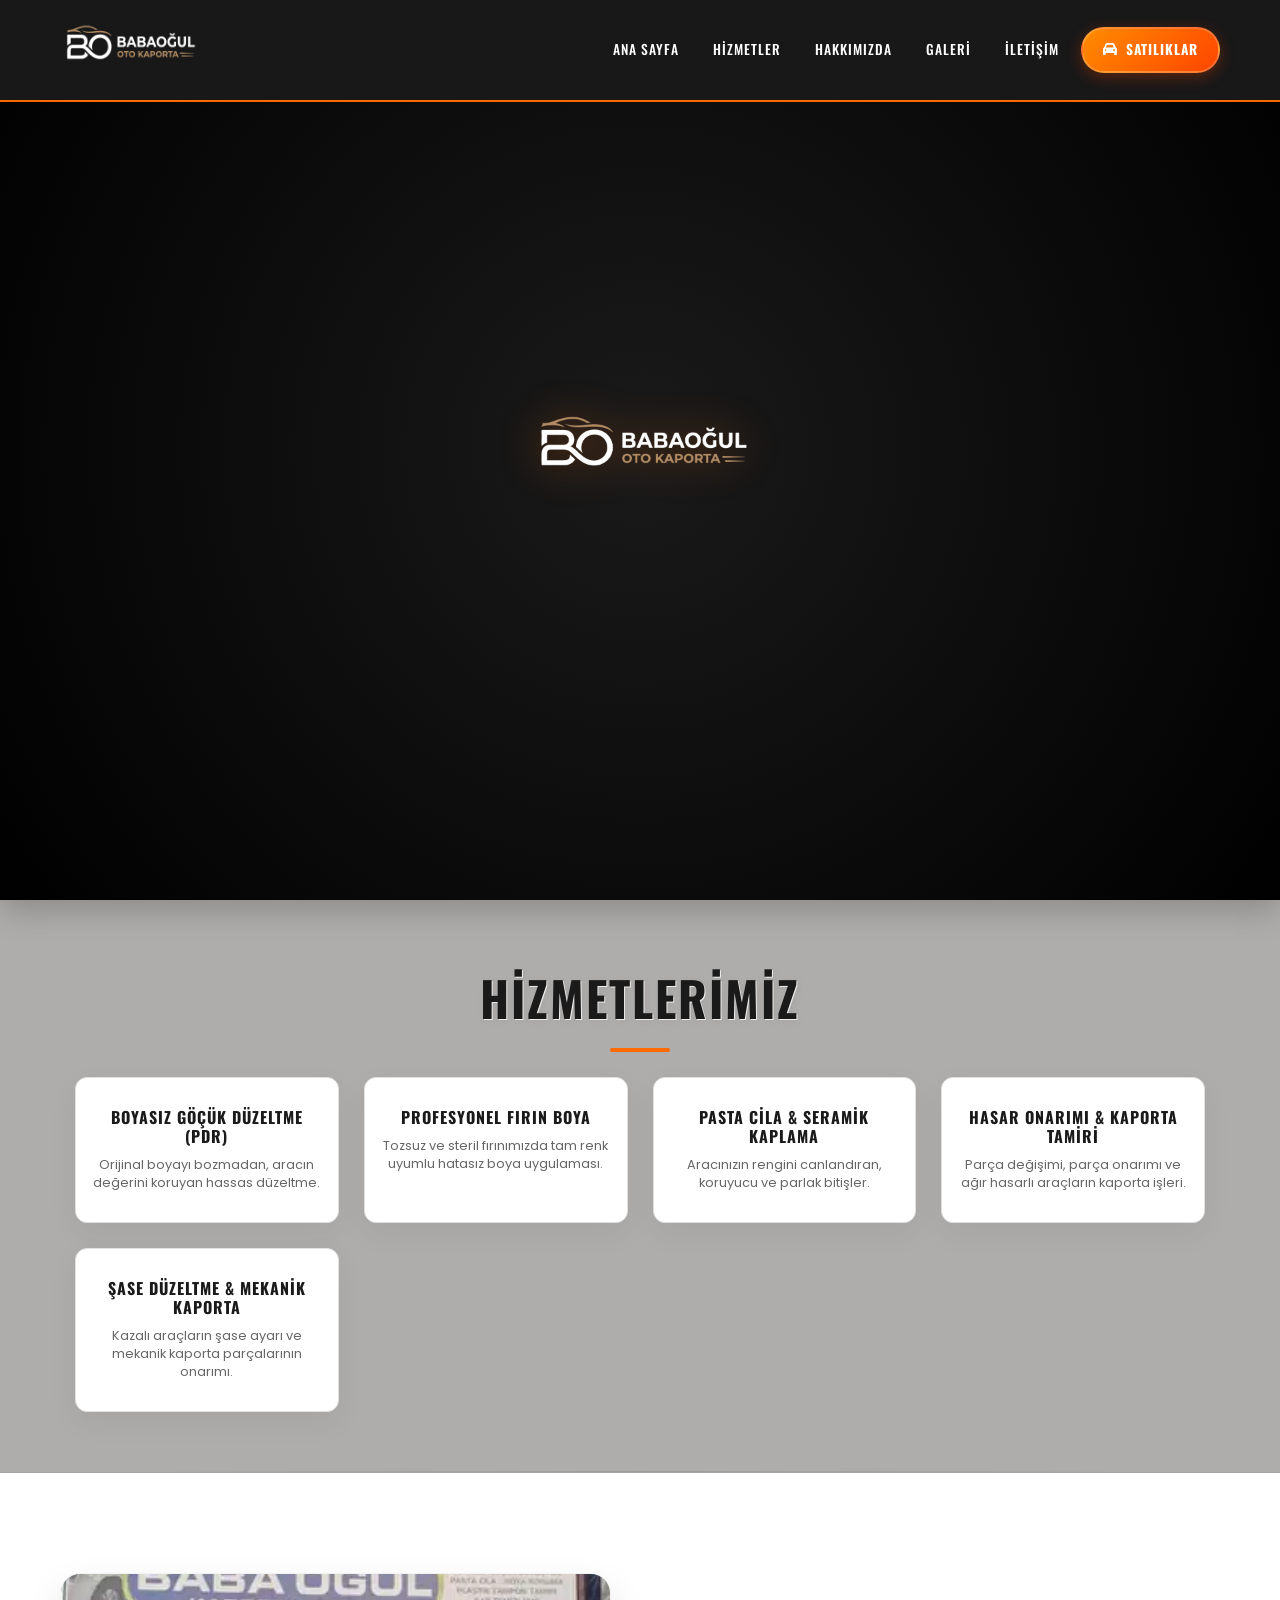
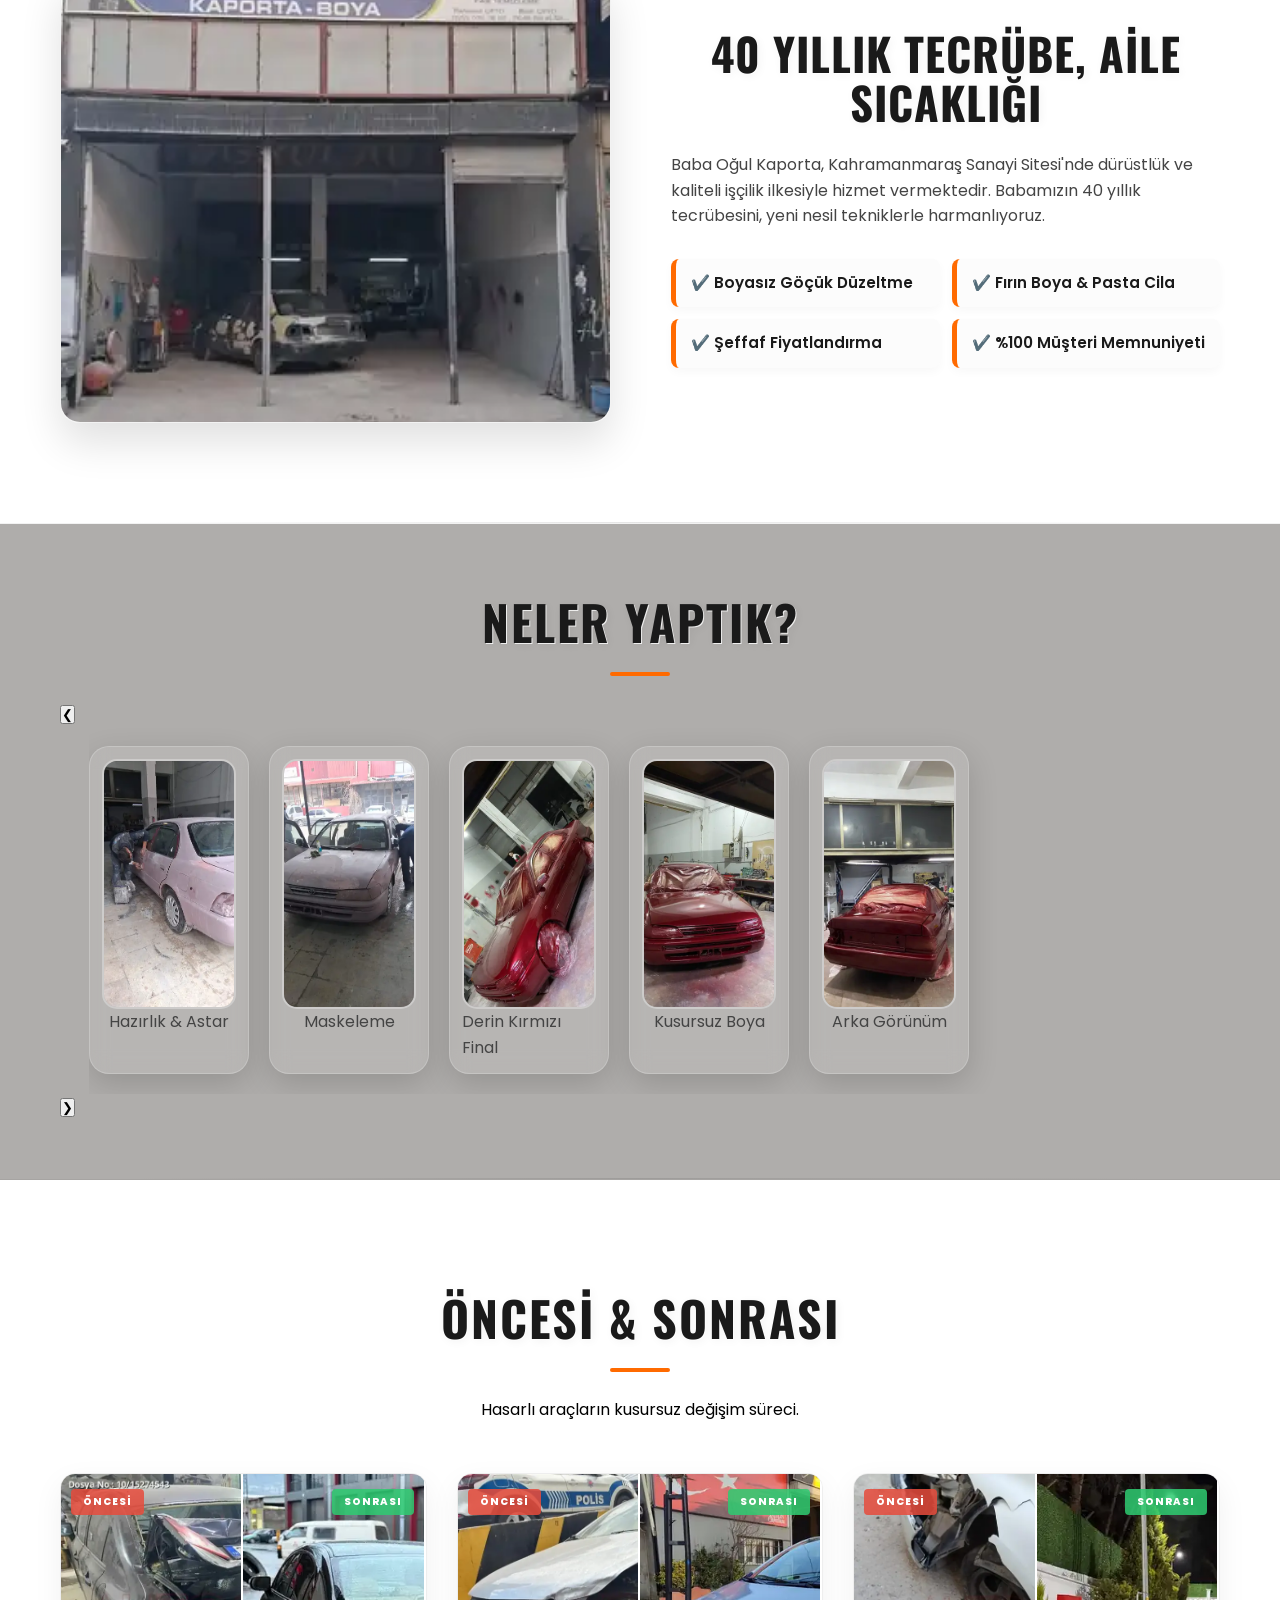
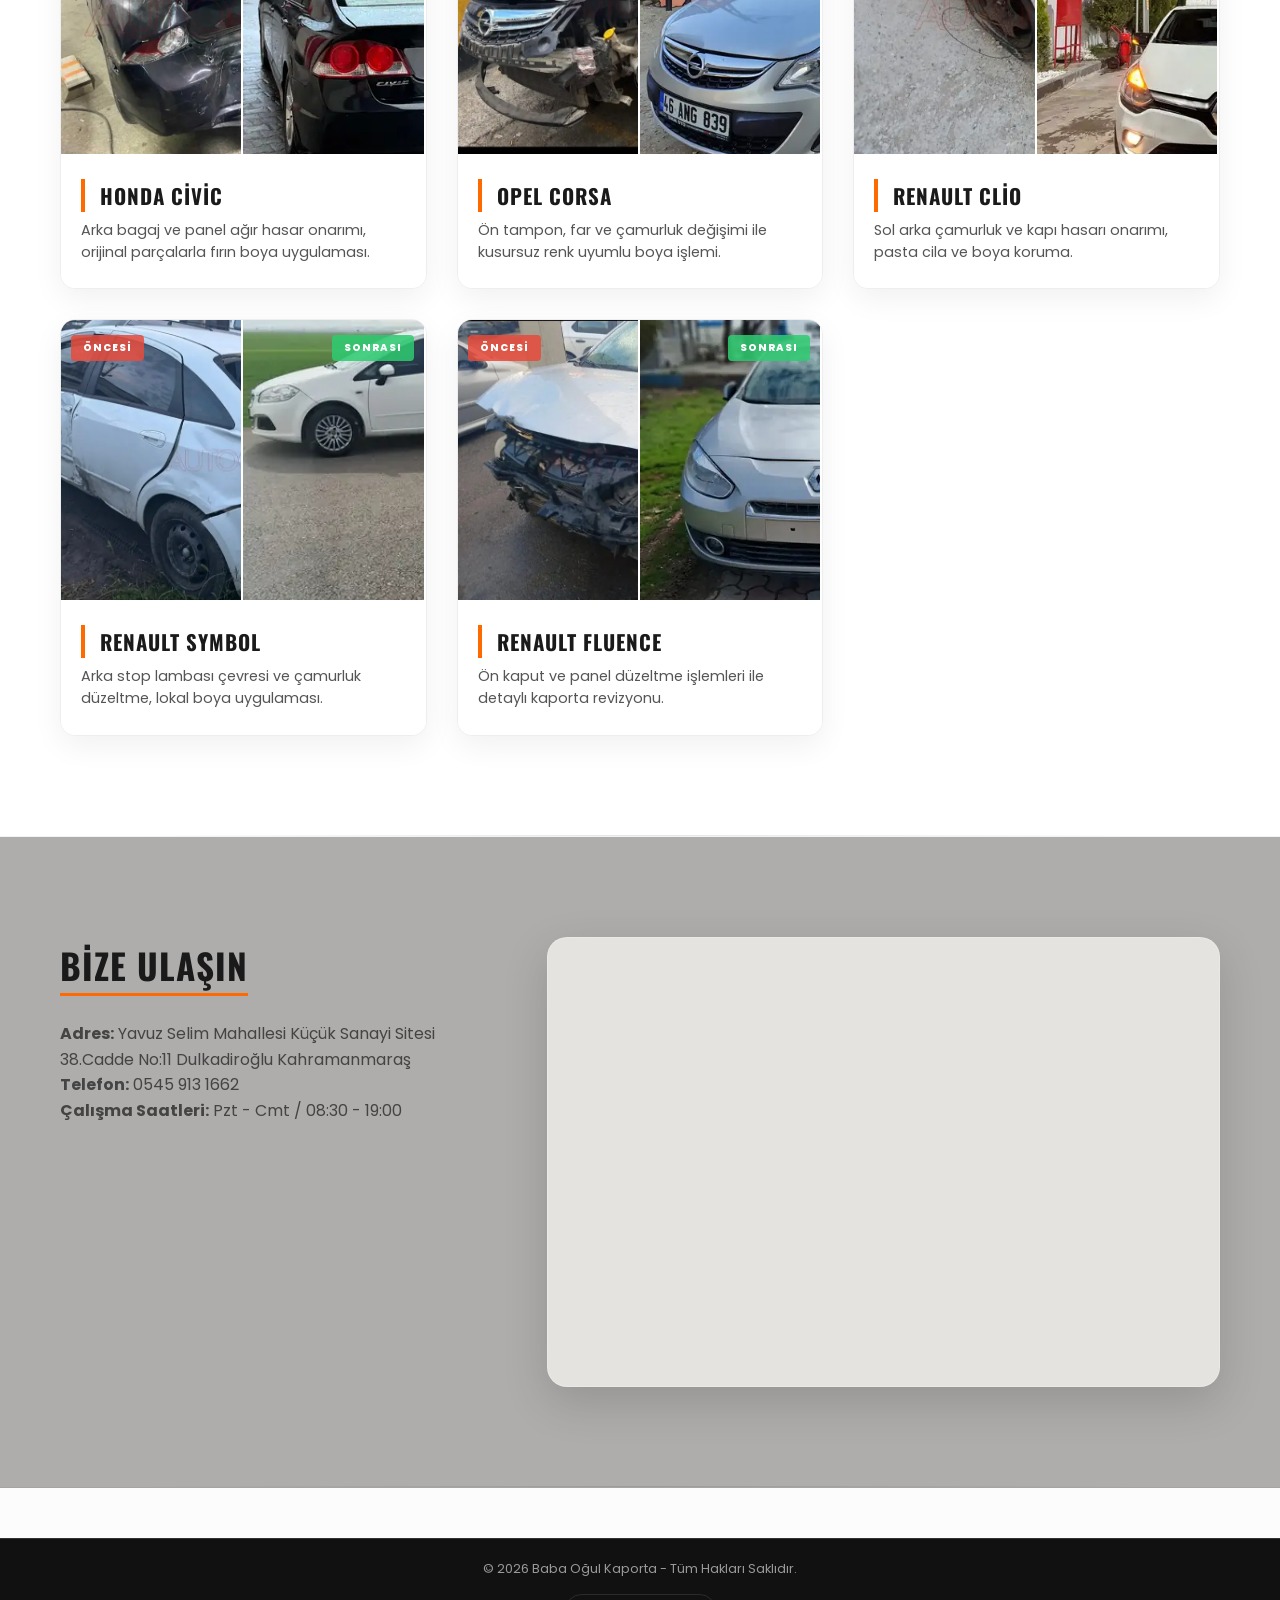
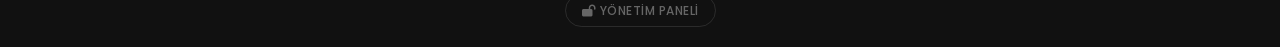
==== public/index.html @ 259663b0 "Baba Ogul Oto Kaporta - Public Version" ====
<!DOCTYPE html>
<html lang="tr">

<head>
    <meta charset="UTF-8">
    <meta name="viewport" content="width=device-width, initial-scale=1.0">

    <title>Baba Oğul Kaporta | Kahramanmaraş Boyasız Göçük Düzeltme & Fırın Boya</title>

    <meta name="description" content="Kahramanmaraş'da 40 yıllık tecrübeyle boyasız göçük düzeltme, fırın boya, pasta cila ve dolu hasarı onarımı.">
    <meta name="keywords" content="Kahramanmaraş kaporta, boyasız göçük düzeltme, fırın boya Kahramanmaraş, araç hasar onarımı, pasta cila">
    <meta name="author" content="Baba Oğul Kaporta">

    <!-- Open Graph -->
    <meta property="og:title" content="Baba Oğul Kaporta - Profesyonel Onarım Merkezi">
    <meta property="og:description" content="40 yıllık usta tecrübesiyle aracınız ilk günkü gibi.">
    <meta property="og:image" content="logo.webp">
    <link rel="icon" type="image/webp" href="img/logo (1).webp">
    <link rel="icon" href="img/logo (1).webp" type="image/webp">
<link rel="apple-touch-icon" href="img/logo (1).webp">

    <!-- PRECONNECT (doğru olanlar) -->
    <link rel="preconnect" href="https://fonts.googleapis.com">
    <link rel="preconnect" href="https://fonts.gstatic.com" crossorigin>

    <link href="https://fonts.googleapis.com/css2?family=Oswald:wght@400;700&family=Poppins:wght@300;400;600;700&display=swap" rel="stylesheet">

<link rel="preload" href="https://cdnjs.cloudflare.com/ajax/libs/font-awesome/6.5.1/css/all.min.css" as="style" onload="this.rel='stylesheet'" crossorigin="anonymous">
    <!-- CSS (render blocking çözümü) -->
    <link rel="preload" href="style.css" as="style" onload="this.rel='stylesheet'">
    <noscript>
        <link rel="stylesheet" href="style.css">
    </noscript>

    <!-- FONT AWESOME (gecikmeli yükleme) -->
    <link rel="preload" href="https://cdnjs.cloudflare.com/ajax/libs/font-awesome/6.5.1/css/all.min.css" as="style" onload="this.rel='stylesheet'">
</head>
<a href="https://wa.me/905459131662" class="whatsapp-fixed" target="_blank" id="btn-whatsapp-fixed"
    name="whatsapp_sabit_buton">
    <i class="fab fa-whatsapp"></i>
    <span class="tooltip-text">Hızlı Teklif Al</span>
</a>

<body>
    <div class="intro-overlay">
        <div class="intro-content">
           <img src="img/logo.webp" 
     alt="Baba Oğul Kaporta Logo" 
     class="intro-logo" 
     width="200" 
     height="73">
        </div>
    </div>


    <nav id="navbar">
        <div class="container">
            <a href="#home" class="logo-wrapper">
               <img src="img/logo.webp" 
     alt="Baba Oğul Kaporta" 
     class="nav-logo-img" 
     width="200" 
     height="73" 
     fetchpriority="high">
            </a>

           <button class="mobile-menu-btn" 
        id="menu-toggle"
        name="mobil_menu_buton">
    <i class="fas fa-bars"></i>
</button>

            <ul class="nav-links" id="nav-menu">
                <li><a href="#home">Ana Sayfa</a></li>
                <li><a href="#services">Hizmetler</a></li>
                <li><a href="#about">Hakkımızda</a></li>

                <li><a href="#gallery">Galeri</a></li>
                <li><a href="#contact">İletişim</a></li>
                <li><a href="satiliklar" class="nav-sale-btn" id="btn-nav-sales" name="nav_satiliklar">
                        <i class="fas fa-car"></i> Satılıklar
                    </a></li>
            </ul>
        </div>
    </nav>



    <section id="home" class="hero">
        <div class="hero-content">

            <h1>Aracınız İlk Günkü Gibi</h1>
            <p>40 yıllık usta tecrübesi, gençliğin dinamizmiyle buluşuyor. Boyasız göçük düzeltme ve fırın boyada
                profesyonel çözüm.</p>
            <div class="hero-btns">
                <a href="#contact" 
   class="btn-primary"
   id="btn-route"
   name="yol_tarifi_buton">
   Yol Tarifi Al
</a>
                <a href="https://wa.me/05459131662" class="btn-secondary" id="btn-whatsapp-hero"
                    name="whatsapp_teklif_buton">
                    WhatsApp Teklif
                </a>
            </div>

        </div>
    </section>

    <section id="services" class="services">
        <div class="container">
            <h2 class="section-title">Hizmetlerimiz</h2>
            <div class="service-grid">
                <div class="service-card">
                    <h3>Boyasız Göçük Düzeltme (PDR)</h3>
                    <p>Orijinal boyayı bozmadan, aracın değerini koruyan hassas düzeltme.</p>
                </div>
                <div class="service-card">
                    <h3>Profesyonel Fırın Boya</h3>
                    <p>Tozsuz ve steril fırınımızda tam renk uyumlu hatasız boya uygulaması.</p>
                </div>
                <div class="service-card">
                    <h3>Pasta Cila & Seramik Kaplama</h3>
                    <p>Aracınızın rengini canlandıran, koruyucu ve parlak bitişler.</p>
                </div>
                <div class="service-card">
                    <h3>Hasar Onarımı & Kaporta Tamiri</h3>
                    <p>Parça değişimi, parça onarımı ve ağır hasarlı araçların kaporta işleri.</p>
                </div>
                <div class="service-card">
                    <h3>Şase Düzeltme & Mekanik Kaporta</h3>
                    <p>Kazalı araçların şase ayarı ve mekanik kaporta parçalarının onarımı.</p>
                </div>
            </div>
        </div>
    </section>

    <section id="about" class="about">
        <div class="container about-wrapper">
            <div class="about-slider">
                <img src="img/is9.webp" alt="Kahramanmaraş Baba Oğul Kaporta atölye genel görünümü" class="slide active">
                <img src="img/is7.webp" alt="40 yıllık tecrübeli kaporta ustası çalışma anı" class="slide">
                <img src="img/is8.webp" alt="Profesyonel fırın boya ve boyasız göçük düzeltme ekipmanları" class="slide">

                <button class="carousel-btn prev-btn" 
        onclick="changeSlide(-1)"
        id="btn-slider-prev"
        name="slider_onceki">
    ❮
</button>

<button class="carousel-btn next-btn" 
        onclick="changeSlide(1)"
        id="btn-slider-next"
        name="slider_sonraki">
    ❯
</button>
            </div>

            <div class="about-text">

                <h3>40 Yıllık Tecrübe, Aile Sıcaklığı</h3>
                <p>Baba Oğul Kaporta, Kahramanmaraş Sanayi Sitesi'nde dürüstlük ve kaliteli işçilik ilkesiyle hizmet
                    vermektedir. Babamızın 40 yıllık tecrübesini, yeni nesil tekniklerle harmanlıyoruz.</p>
                <div class="about-features">
                    <span>✔️ Boyasız Göçük Düzeltme</span>
                    <span>✔️ Fırın Boya & Pasta Cila</span>
                    <span>✔️ Şeffaf Fiyatlandırma</span>
                    <span>✔️ %100 Müşteri Memnuniyeti</span>
                </div>
            </div>
        </div>
    </section>

    <section id="gallery" class="gallery">
        <div class="container">
            <h2 class="section-title">Neler Yaptık?</h2>
            <div class="carousel-wrapper">
                <button class="carousel-btn prev-btn" id="prevBtn" name="galeri_onceki">
                    ❮
                </button>
                <div class="carousel-container">
                    <div class="carousel-slide" id="carouselSlide">
                        <div class="gallery-card" data-source="img/is2.webp">
                            <img src="img/is2.webp" alt="Çamurluk hasarı boyasız onarım aşamaları">
                            <p>Hazırlık & Astar</p>
                        </div>
                        <div class="gallery-card" data-source="img/is3.webp">
                            <img src="img/is3.webp" alt="Araç pasta cila ve boya koruma uygulaması">
                            <p>Maskeleme</p>
                        </div>
                        <div class="gallery-card" data-source="img/is4.webp">
                            <img src="img/is4.webp" alt="Dolu hasarı onarımı ve kaporta düzeltme uzmanı">
                            <p>Derin Kırmızı Final</p>
                        </div>
                        <div class="gallery-card" data-source="img/is5.webp">
                            <img src="img/is5.webp"
                                alt="Kahramanmaraş Baba Oğul Kaporta tarafından onarılan lüks araç teslimatı">
                            <p>Kusursuz Boya</p>
                        </div>
                        <div class="gallery-card" data-source="img/is6.webp">
                            <img src="img/is6.webp" alt="Parlaklık garantili oto pasta cila uygulaması sonucu">
                            <p>Arka Görünüm</p>
                        </div>
                    </div>
                </div>
                <button class="carousel-btn next-btn" id="nextBtn" name="galeri_sonraki">
                    ❯
                </button>
            </div>
        </div>
    </section>

    <section id="before-after" class="before-after">
        <div class="container">
            <h2 class="section-title">Öncesi & Sonrası</h2>
            <p class="section-subtitle" style="text-align: center; margin-bottom: 50px; color: #000000;">Hasarlı
                araçların kusursuz değişim süreci.</p>

            <div class="comparison-grid">
                <div class="comparison-card">
                    <div class="comparison-box">
                        <div class="img-wrapper before">
                            <img src="img/once1.webp" alt="Honda Civic Hasarlı">
                            <span class="label">ÖNCESİ</span>
                        </div>
                        <div class="img-wrapper after">
                            <img src="img/sonra1.webp" alt="Honda Civic Tamir Sonrası">
                            <span class="label">SONRASI</span>
                        </div>
                    </div>
                    <div class="comparison-info">
                        <h3>Honda Civic</h3>
                        <p>Arka bagaj ve panel ağır hasar onarımı, orijinal parçalarla fırın boya uygulaması.</p>
                    </div>
                </div>

                <div class="comparison-card">
                    <div class="comparison-box">
                        <div class="img-wrapper before">
                            <img src="img/sonra2.webp" alt="Opel Corsa Hasarlı">
                            <span class="label">ÖNCESİ</span>
                        </div>
                        <div class="img-wrapper after">
                            <img src="img/once2.webp" alt="Opel Corsa Tamir Sonrası">
                            <span class="label">SONRASI</span>
                        </div>
                    </div>
                    <div class="comparison-info">
                        <h3>Opel Corsa</h3>
                        <p>Ön tampon, far ve çamurluk değişimi ile kusursuz renk uyumlu boya işlemi.</p>
                    </div>
                </div>

                <div class="comparison-card">
                    <div class="comparison-box">
                        <div class="img-wrapper before">
                            <img src="img/once3.webp" alt="Renault Clio Hasarlı">
                            <span class="label">ÖNCESİ</span>
                        </div>
                        <div class="img-wrapper after">
                            <img src="img/sonra3.webp" alt="Renault Clio Tamir Sonrası">
                            <span class="label">SONRASI</span>
                        </div>
                    </div>
                    <div class="comparison-info">
                        <h3>Renault Clio</h3>
                        <p>Sol arka çamurluk ve kapı hasarı onarımı, pasta cila ve boya koruma.</p>
                    </div>
                </div>

                <div class="comparison-card">
                    <div class="comparison-box">
                        <div class="img-wrapper before">
                            <img src="img/once4.webp" alt="Renault Symbol Hasarlı">
                            <span class="label">ÖNCESİ</span>
                        </div>
                        <div class="img-wrapper after">
                            <img src="img/sonra4.webp" alt="Renault Symbol Tamir Sonrası">
                            <span class="label">SONRASI</span>
                        </div>
                    </div>
                    <div class="comparison-info">
                        <h3>Renault Symbol</h3>
                        <p>Arka stop lambası çevresi ve çamurluk düzeltme, lokal boya uygulaması.</p>
                    </div>
                </div>

                <div class="comparison-card">
                    <div class="comparison-box">
                        <div class="img-wrapper before">
                            <img src="img/sonra5.webp" alt="Renault Fluence Hasarlı">
                            <span class="label">ÖNCESİ</span>
                        </div>
                        <div class="img-wrapper after">
                            <img src="img/once5.webp" alt="Renault Fluence Tamir Sonrası">
                            <span class="label">SONRASI</span>
                        </div>
                    </div>
                    <div class="comparison-info">
                        <h3>Renault Fluence</h3>
                        <p>Ön kaput ve panel düzeltme işlemleri ile detaylı kaporta revizyonu.</p>
                    </div>
                </div>


            </div>
        </div>
    </section>

    <section id="contact" class="contact">
        <div class="container contact-wrapper">
            <div class="contact-info">
                <h2>Bize Ulaşın</h2>
                <p><strong>Adres:</strong> Yavuz Selim Mahallesi Küçük Sanayi Sitesi 38.Cadde No:11 Dulkadiroğlu Kahramanmaraş</p>
                <p><strong>Telefon:</strong> 0545 913 1662</p>
                <p><strong>Çalışma Saatleri:</strong> Pzt - Cmt / 08:30 - 19:00</p>
            </div>
            <div class="map-container">
                <iframe
                    title="Baba Oğul Kaporta Konum Haritası"
                    src="https://www.google.com/maps/embed?pb=!1m17!1m12!1m3!1d3162.5441339765025!2d36.959311375873845!3d37.565802772038836!2m3!1f0!2f0!3f0!3m2!1i1024!2i768!4f13.1!3m2!1m1!2zMzfCsDMzJzU2LjkiTiAzNsKwNTcnNDIuOCJF!5e0!3m2!1str!2str!4v1774514594649!5m2!1str!2str" width="600" height="450" style="border:0;" allowfullscreen="" loading="lazy" referrerpolicy="no-referrer-when-downgrade"
                    width="400" height="300" style="border:0;" allowfullscreen="" loading="lazy"
                    referrerpolicy="no-referrer-when-downgrade" width="100%" height="400"
                    style="border:0; border-radius: 15px;" allowfullscreen="" loading="lazy"></iframe>
            </div>
        </div>
    </section>

    <div id="lightbox" class="lightbox">
        <span class="lightbox-close">&times;</span>
        <img class="lightbox-img" src="" alt="Büyütülmüş Görsel">
    </div>

    <footer style="background: #111; padding: 20px; text-align: center; border-top: 1px solid #333; margin-top: 50px;">
        <p style="color: #999; font-size: 0.8rem;">&copy; 2026 Baba Oğul Kaporta - Tüm Hakları Saklıdır.</p>

        <a href="admin-login" class="admin-link" id="btn-admin" name="yonetim_paneli">
            <i class="fas fa-lock-open"></i> Yönetim Paneli
        </a>
    </footer>

    <script src="script.js"></script>

</body>
<div id="sale-popup" class="popup-overlay">
    <div class="popup-content">
        <span class="close-popup">&times;</span>
        <h3>🚗 Satılık Araçlarımız Var!</h3>
        <p>Kahramanmaraş'ın en temiz, bakımlı ve kaportası garantili satılık araçlarını incelemek ister misiniz?</p>
        <a href="satiliklar" class="btn-primary" id="go-to-sales" name="popup_satiliklar">
            Hemen İncele
        </a>
    </div>
</div>

<div id="lightbox" class="lightbox">
    <span class="lightbox-close">&times;</span>
    <img class="lightbox-img" src="" alt="Büyük Görsel">
</div>


</html>
---- public/style.css ----
/* --- 1. DEĞİŞKENLER VE TEMEL SIFIRLAMA --- */
:root {
    --primary: #ff6a00;    /* İmza Turuncu */
    --dark: #1a1a1a;       /* Sigma Siyah */
    --light: #fcfcfc;      /* Temiz Arka Plan */
    --grey: #444;          /* Okunaklı Metin */
    --transition: all 0.3s cubic-bezier(0.4, 0, 0.2, 1);
}

* { 
    margin: 0; 
    padding: 0; 
    box-sizing: border-box; 
    -webkit-tap-highlight-color: transparent; /* Mobil tıklama efektini temizler */
}

html {
    scroll-behavior: smooth;
    overflow-x: hidden;
}

body { 
    font-family: 'Poppins', sans-serif; 
    background-color: var(--light);
    color: var(--grey); 
    line-height: 1.6; 
    overflow-x: hidden;
    width: 100%;
}

.container { 
    max-width: 1200px; 
    margin: 0 auto; 
    padding: 0 20px; 
}

/* --- 2. TİPOGRAFİ (GÜÇLÜ & MODERN) --- */
h1, h2, h3, .logo, .nav-links li a { 
    font-family: 'Oswald', sans-serif; 
    text-transform: uppercase; 
    letter-spacing: 1px;
    color: white;
}

p {
    color: var(--grey);
    font-weight: 400;
}

/* --- 3. ÖZEL ANİMASYONLAR --- */
@keyframes logoFadeIn { 
    from { opacity: 0; transform: scale(0.8); }
    to { opacity: 1; transform: scale(1); } 
}

@keyframes hammerStrike {
    0% { transform: translateY(0) rotate(0deg); }
    20% { transform: translateY(-12px) rotate(-20deg); }
    40% { transform: translateY(0) rotate(0deg); }
    100% { transform: translateY(0) rotate(0deg); }
}

/* --- 4. MOBİL ÇÖZÜMLER (KRİTİK AYARLAR) --- */
@media screen and (max-width: 768px) {
    /* Yatay kaymayı kesin olarak engelle */
    html, body { 
        position: relative;
        width: 100vw;
    }

    .container {
        padding: 0 15px;
    }

    /* Mobilde Başlık Boyutlarını Optimize Et */
    h1 { font-size: 2rem !important; }
    h2 { font-size: 1.6rem !important; }
    
    /* Mobil Galeri & Kaydırma Alanları */
    .carousel-container { 
        width: 100% !important; 
        overflow-x: auto !important; 
        padding: 20px 5px !important;
        -webkit-overflow-scrolling: touch; /* iOS kaydırma akıcılığı */
    }

    .carousel-slide { 
        display: flex !important; 
        gap: 15px !important;
        width: max-content !important; 
    }
}

/* --- 5. İLETİŞİM & TOOLTIP --- */
.contact { 
    padding: 80px 0; 
    background-color: #afadab; /* Endüstriyel Gri */
}

/* Masaüstü Tooltip */
@media screen and (min-width: 1024px) {
    .tooltip-text {
        position: absolute;
        right: 75px;
        background: #333;
        color: white;
        padding: 8px 15px;
        border-radius: 5px;
        font-size: 12px;
        white-space: nowrap;
        opacity: 0;
        visibility: hidden;
        transition: var(--transition);
        pointer-events: none;
    }
}
/* --- BİRLEŞTİRİLMİŞ MODERN HERO BÖLÜMÜ --- */

.hero { 
    height: 100vh; 
    /* Arka plan görseli üzerine %70 karartma perdesi */
    background: linear-gradient(rgba(0, 0, 0, 0.7), rgba(0, 0, 0, 0.7)), url(img/arkaplan.webp); 
    background-size: cover; 
    background-position: center; 
    display: flex; 
    align-items: center; 
    justify-content: center; 
    text-align: center; 
    color: white; 
    position: relative;
    z-index: 10;
    box-shadow: 0 10px 30px rgba(0,0,0,0.2);
}

/* Hero İçeriği Öncesi Küçük Logo */
.hero-content::before {
    content: "";
    display: block;
    width: 150px;
    height: 60px;
    margin: 0 auto 10px;
    background: url(img/logo.png) center no-repeat;
    background-size: contain;
    filter: brightness(1.2); /* Logoyu biraz parlatır */
}

.hero h1 { 
    font-family: 'Oswald', sans-serif; 
    font-size: 4.5rem; /* Masaüstü için büyük ve vurucu */
    font-weight: 700;
    margin-bottom: 20px; 
    text-transform: uppercase; 
    letter-spacing: 2px;
}

.hero p { 
    font-size: 1.2rem; 
    margin: 0 auto 30px; 
    max-width: 700px; 
    color: #ffffff; 
    line-height: 1.6;
}

/* Buton Grupları ve Genel Buton Ayarları */
.hero-btns a, 
.nav-btn, 
.whatsapp-btn, 
.btn-primary, 
.btn-secondary { 
    font-family: 'Oswald', sans-serif;
    font-weight: 700;
    letter-spacing: 0.5px;
    text-transform: uppercase;
    text-decoration: none; 
    padding: 15px 35px; 
    margin: 10px; 
    border-radius: 8px; 
    display: inline-block; 
    position: relative;
    overflow: hidden;
    transition: all 0.3s ease-in-out !important; 
}

/* --- MOBİL UYUMLULUK --- */
@media screen and (max-width: 768px) {
    .hero h1 { 
        font-size: 2.2rem !important; /* Mobilde çok kaba durmaması için optimize edildi */
        letter-spacing: 1px;
    }
    
    .hero p { 
        font-size: 1rem; 
        padding: 0 20px; 
    }

    .hero-btns a {
        padding: 12px 25px;
        font-size: 0.9rem;
        width: 80%; /* Butonlar mobilde alt alta daha iyi durabilir */
        margin: 5px auto;
    }

    .hero-content::before {
        width: 120px; /* Mobilde logoyu biraz küçült */
        height: 50px;
    }
}
/* --- BİRLEŞTİRİLMİŞ İLETİŞİM BÖLÜMÜ --- */

.contact-wrapper { 
    display: flex; 
    flex-wrap: wrap; 
    gap: 40px; 
    align-items: flex-start; 
    max-width: 1200px;
    margin: 0 auto;
    padding: 20px;
}

/* Bilgi Alanı */
.contact-info { 
    flex: 1; 
    min-width: 300px; 
}

.contact-info h2 { 
    font-family: 'Oswald', sans-serif; 
    font-size: 2.2rem; 
    color: var(--dark); 
    margin-bottom: 25px; 
    border-bottom: 3px solid var(--primary);
    display: inline-block;
}

.contact-item {
    margin-bottom: 20px;
    font-size: 1rem;
    line-height: 1.5;
}

.contact-item strong {
    color: var(--primary);
    display: block;
    font-size: 0.9rem;
    text-transform: uppercase;
    margin-bottom: 5px;
    letter-spacing: 1px;
}

/* Harita Kapsayıcısı (Masaüstü) */
.map-container {
    flex: 1.5; /* Harita bilgi alanından biraz daha geniş dursun */
    min-width: 300px;
    width: 100%;
    height: 450px;
    border-radius: 10px;
    overflow: hidden;
    box-shadow: 0 5px 15px rgba(0,0,0,0.1);
}

.map-container iframe {
    width: 100%;
    height: 100%;
    border: 0;
}

/* --- MOBİL DÜZELTME (768px Altı) --- */
@media screen and (max-width: 768px) {
    .contact-wrapper {
        flex-direction: column !important; 
        gap: 30px;
    }

    .contact-info {
        text-align: center;
        min-width: 100% !important;
    }

    .contact-info h2 {
        font-size: 1.8rem !important;
    }

    .contact-item strong {
        text-align: center;
    }

    .map-container {
        width: 100% !important;
        height: 300px !important; 
        min-height: 300px !important;
        order: 2; /* Haritayı bilgilerin altına sabitler */
    }
}
/* --- BİRLEŞTİRİLMİŞ BUTON SİSTEMİ --- */

/* 1. Ana Aksiyon Butonu (btn-primary) */
.btn-primary { 
    background: linear-gradient(45deg, #ff6a00, #ee0979); 
    color: white !important; 
    padding: 15px 35px !important; 
    border-radius: 8px; 
    font-weight: 800 !important; 
    text-transform: uppercase;
    letter-spacing: 1.5px;
    border: none;
    box-shadow: 0 10px 20px rgba(238, 9, 121, 0.2);
    display: inline-flex;
    align-items: center;
    justify-content: center;
    gap: 12px;
    cursor: pointer;
    position: relative;
    z-index: 1;
    overflow: hidden;
    transition: all 0.4s cubic-bezier(0.175, 0.885, 0.32, 1.275);
}

/* 2. WhatsApp / İkincil Buton (btn-secondary) */
.btn-secondary, .whatsapp-btn { 
    background: #25d366; 
    color: white !important; 
    padding: 15px 35px;
    border-radius: 8px;
    font-weight: 700;
    text-transform: uppercase;
    display: inline-flex;
    align-items: center;
    justify-content: center;
    gap: 10px;
    border: none;
    box-shadow: 0 4px 15px rgba(37,211,102,0.3);
    transition: all 0.3s ease-in-out;
    cursor: pointer;
}

/* --- HOVER VE AKTİF DURUMLARI --- */

/* Primary Hover */
.btn-primary:hover { 
    transform: translateY(-5px) scale(1.02); 
    box-shadow: 0 15px 30px rgba(255, 106, 0, 0.4);
    background: linear-gradient(45deg, #ee0979, #ff6a00); 
}

/* Secondary Hover */
.btn-secondary:hover, .whatsapp-btn:hover { 
    background: #1eb954 !important; 
    transform: translateY(-3px); 
    box-shadow: 0 8px 20px rgba(37, 211, 102, 0.4);
}

/* Genel Tıklama Efekti (Active) */
.btn-primary:active, .btn-secondary:active, .whatsapp-btn:active {
    transform: translateY(-1px) scale(0.98);
    box-shadow: 0 4px 10px rgba(0, 0, 0, 0.2);
}

/* Parlama Animasyonu (Sadece Primary İçin) */
.btn-primary::before {
    content: '';
    position: absolute;
    top: 0;
    left: -100%;
    width: 100%;
    height: 100%;
    background: linear-gradient(120deg, transparent, rgba(255, 255, 255, 0.3), transparent);
    transition: all 0.6s;
    z-index: -1;
}

.btn-primary:hover::before {
    left: 100%;
}

/* --- MOBİL ARAÇLAR VE MENÜ --- */

.mobile-menu-btn {
    display: none;
    background: none;
    border: none;
    font-size: 1.5rem;
    cursor: pointer;
    color: var(--primary);
    transition: 0.3s;
}

@media screen and (max-width: 768px) {
    .btn-primary, .btn-secondary, .whatsapp-btn { 
        padding: 12px 25px !important; 
        font-size: 0.85rem !important; 
        width: 100%; /* Mobilde butonlar tam genişlik */
        text-align: center;
        letter-spacing: 1px;
    }

    .mobile-menu-btn {
        display: block; /* Sadece mobilde görünür */
    }
}
.mobile-menu-btn {
    display: none; /* Masaüstünde görünmez */
    background: transparent;
    border: none;
    color: #9c0d0d;
    font-size: 1.8rem;
    cursor: pointer;
    z-index: 100001;
    padding: 10px;
    transition: transform 0.3s ease;
}

.mobile-menu-btn:active {
    transform: scale(0.9);
}

/* 2. Mobil Ekran Ayarları (Kırılma Noktası: 992px) */
@media screen and (max-width: 992px) {
    
    /* Hamburger butonunu mobilde zorla göster */
    .mobile-menu-btn {
        display: block !important;  
    }

    /* Menü Listesi (Varsayılan Kapalı) */
    #nav-menu {
        display: none; /* Başlangıçta gizli */
        flex-direction: column;
        position: absolute;
        top: 100%; /* Navbar yüksekliğinin hemen altı */
        left: 0;
        width: 100%;
        background: rgba(26, 26, 26, 0.98); /* Koyu Sigma Arka Planı */
        padding: 20px 0;
        border-bottom: 3px solid #ff6a00; /* Alt Turuncu Çizgi */
        box-shadow: 0 15px 30px rgba(231, 25, 25, 0.5);
        gap: 0;
        z-index: 100000;
        backdrop-filter: blur(10px);
        -webkit-backdrop-filter: blur(10px);
    }

    /* JavaScript 'active' sınıfı eklendiğinde menüyü göster */
    #nav-menu.active {
        display: flex !important;
        animation: sigmaNavFadeIn 0.3s ease-out forwards;
    }

    /* Mobil Linklerin Tasarımı */
    #nav-menu li {
        width: 100%;
        list-style: none;
    }

    #nav-menu li a {
        display: block;
        padding: 18px 25px;
        color: #ffffff !important;
        text-decoration: none;
        font-size: 1.1rem;
        font-family: 'Oswald', sans-serif;
        text-transform: uppercase;
        border-bottom: 1px solid rgba(255, 255, 255, 0.05);
        transition: background 0.3s ease;
    }

    #nav-menu li a:hover {
        background: rgba(255, 106, 0, 0.1);
        color: #ff6a00 !important;
    }

    /* Satılıklar Butonu Mobilde Tam Genişlik */
    .nav-sale-btn {
        width: 85% !important;
        margin: 20px auto !important;
        justify-content: center;
        border-radius: 10px !important;
        background: linear-gradient(135deg, #ff8c00 0%, #ff4500 100%) !important;
        box-shadow: 0 5px 15px rgba(255, 69, 0, 0.4) !important;
    }

    /* Logo Boyutu Mobilde Biraz Küçülsün */
    .nav-logo-img {
        height: 40px !important;
    }
}

/* 3. Açılış Animasyonu */
@keyframes sigmaNavFadeIn {
    from {
        opacity: 0;
        transform: translateY(-15px);
    }
    to {
        opacity: 1;
        transform: translateY(0);
    }
}

/* Ekran çok küçükse (Telefonlar) */
@media screen and (max-width: 480px) {
    #nav-menu li a {
        font-size: 1rem;
        padding: 15px 20px;
    }
}
/* --- BİRLEŞTİRİLMİŞ MODERN NAVBAR --- */
#navbar { 
    background: rgba(26, 26, 26, 0.95); 
    padding: 10px 0; 
    position: fixed; 
    width: 100%; 
    top: 0; 
    left: 0;
    z-index: 99999; /* Her şeyin üstünde olduğundan emin olalım */
    transition: 0.4s; 
    border-bottom: 2px solid var(--primary, #ff6a00);
    backdrop-filter: blur(10px);
    -webkit-backdrop-filter: blur(10px);
}

#navbar .container { 
    display: flex; 
    justify-content: space-between; 
    align-items: center; 
    height: 60px;
}

.nav-logo-img {
    height: 50px;
    width: auto;
    transition: 0.3s;
}

.nav-links {
    display: flex;
    align-items: center;
    list-style: none;
    gap: 10px;
}

.nav-links li a {
    color: white;
    text-decoration: none;
    padding: 8px 12px;
    font-weight: 500;
    font-size: 0.85rem;
    font-family: 'Oswald', sans-serif;
    text-transform: uppercase;
    position: relative;
    transition: 0.3s;
}

.nav-links li a:hover:not(.nav-sale-btn) {
    color: var(--primary, #ff6a00);
}

/* Masaüstü Alt Çizgi Animasyonu */
.nav-links li a:not(.nav-sale-btn)::after {
    content: '';
    position: absolute;
    bottom: 0;
    left: 0;
    width: 0;
    height: 2px;
    background-color: var(--primary, #ff6a00);
    transition: width 0.3s ease;
}

.nav-links li a:hover::after {
    width: 100%;
}

/* --- SATILIK ARAÇLAR BUTONU --- */
.nav-sale-btn { 
    background: linear-gradient(135deg, #ff8c00 0%, #ff4500 100%);
    color: white !important; 
    padding: 10px 20px !important; 
    border-radius: 50px;
    font-weight: 800 !important;
    display: flex;
    align-items: center;
    gap: 8px;
    border: 2px solid rgba(255, 255, 255, 0.2);
    box-shadow: 0 4px 15px rgba(255, 69, 0, 0.3);
    transition: all 0.4s cubic-bezier(0.175, 0.885, 0.32, 1.275) !important;
    overflow: hidden;
}

.nav-sale-btn:hover { 
    transform: translateY(-3px) scale(1.05);
    box-shadow: 0 8px 25px rgba(255, 69, 0, 0.5);
    border-color: white;
}

/* Parlama Efekti */
.nav-sale-btn::after {
    content: '';
    position: absolute;
    top: -50%;
    left: -100%;
    width: 30%;
    height: 200%;
    background: rgba(255, 255, 255, 0.4);
    transform: rotate(30deg);
    transition: 0s;
}

.nav-sale-btn:hover::after {
    left: 150%;
    transition: 0.8s ease-in-out;
}

/* --- MOBİL AYARLAR (Hamburger & Menü) --- */
.mobile-menu-btn {
    display: none;
    background: none;
    border: none;
    color: white;
    font-size: 1.8rem;
    cursor: pointer;
}

@media screen and (max-width: 992px) {
    .mobile-menu-btn { display: block; }

    .nav-links {
        display: none; 
        flex-direction: column;
        position: absolute;
        top: 80px; /* Navbar yüksekliği + padding */
        left: 0;
        width: 100%;
        background: rgba(18, 18, 18, 0.98);
        padding: 20px 0 !important;
        border-bottom: 3px solid var(--primary, #ff6a00);
        gap: 5px !important;
    }

    .nav-links.active {
        display: flex !important;
        animation: navSlideIn 0.4s ease forwards;
    }

    .nav-links li { width: 100%; text-align: center; }
    
    .nav-links li a { 
        padding: 15px !important; 
        font-size: 1rem !important;
    }

    .nav-sale-btn {
        width: 80% !important;
        margin: 10px auto !important;
        justify-content: center;
    }
}

@keyframes navSlideIn {
    from { opacity: 0; transform: translateY(-20px); }
    to { opacity: 1; transform: translateY(0); }
}
/* --- HAKKIMIZDA (DARK & INDUSTRIAL THEME) --- */
#hakkimizda {
    background: linear-gradient(rgba(18, 18, 18, 0.85), rgba(18, 18, 18, 0.95)), 
                url("https://www.transparenttextures.com/patterns/carbon-fibre.png");
    background-color: #121212;
    padding: 100px 20px; /* Biraz daha dikey nefes alanı */
    color: #ffffff; 
    border-top: 1px solid rgba(255, 106, 0, 0.3); /* Turuncu vurgu çizgisi */
    position: relative;
    overflow: hidden;
}

/* Başlık Ayarları */
#hakkimizda h2, 
#hakkimizda h3 {
    color: #ffffff;
    font-family: 'Oswald', sans-serif;
    text-transform: uppercase;
    letter-spacing: 1.5px;
    margin-bottom: 25px;
    text-shadow: 0 4px 15px rgba(0,0,0,0.6);
}

/* Liste Maddeleri (Hakkımızda Itemları) */
#hakkimizda .about-item {
    background: rgba(255, 255, 255, 0.05); /* Modern yarı şeffaf görünüm */
    border-left: 4px solid var(--primary, #ff6a00); /* Sol turuncu şerit */
    padding: 18px 20px;
    margin-bottom: 15px;
    border-radius: 0 10px 10px 0; /* Sadece sağ köşeleri yumuşatır */
    transition: all 0.4s cubic-bezier(0.25, 0.46, 0.45, 0.94);
    backdrop-filter: blur(5px); /* Hafif cam efekti */
    display: flex;
    align-items: center;
    gap: 15px;
}

/* Hover Efekti: Sağa kayma ve parlama */
#hakkimizda .about-item:hover {
    background: rgba(255, 255, 255, 0.12);
    transform: translateX(12px); 
    box-shadow: -5px 5px 20px rgba(0, 0, 0, 0.4);
    border-left-width: 6px; /* Turuncu şerit kalınlaşır */
}

/* Maddelerin içindeki ikonlar veya güçlü metinler için */
#hakkimizda .about-item strong {
    color: var(--primary, #ff6a00);
    font-weight: 700;
}

/* --- MOBİL UYUMLULUK --- */
@media screen and (max-width: 768px) {
    #hakkimizda {
        padding: 60px 15px;
    }
    
    #hakkimizda .about-item {
        padding: 15px;
        font-size: 0.95rem;
        transform: none !important; /* Mobilde istemsiz kaymaları önler */
    }

    #hakkimizda .about-item:hover {
        transform: translateX(5px); /* Mobilde daha az kayma */
    }
}
/* --- Gelişmiş Lightbox (Resim Görüntüleyici) --- */

.lightbox {
    display: none; 
    position: fixed;
    top: 0;
    left: 0;
    width: 100%;
    height: 100%;
    background-color: rgba(0, 0, 0, 0.95); 
    z-index: 99999 !important; 
    justify-content: center;
    align-items: center;
    cursor: zoom-out; /* Kullanıcıya dışarı tıklarsa kapanacağı sinyalini verir */
    opacity: 0;
    transition: opacity 0.3s ease;
}

/* Lightbox aktif olduğunda yumuşak açılış */
.lightbox.active {
    display: flex !important;
    opacity: 1 !important;
}

/* İçindeki resim */
.lightbox-img {
    max-width: 90%;
    max-height: 85%;
    object-fit: contain; /* Fotoğrafın oranını asla bozmaz, ekrana sığdırır */
    border: 3px solid rgba(255, 255, 255, 0.1); /* Saf beyaz yerine hafif şeffaf daha modern durur */
    box-shadow: 0 0 50px rgba(0, 0, 0, 0.8);
    transform: scale(0.9);
    transition: transform 0.3s ease;
    cursor: default; /* Resmin üzerine gelince imleç normale döner */
}

.lightbox.active .lightbox-img {
    transform: scale(1); /* Resim hafifçe büyüyerek açılır */
}

/* Kapatma Butonu (X) - Eğer HTML'de varsa */
.lightbox-close {
    position: absolute;
    top: 20px;
    right: 30px;
    color: #fff;
    font-size: 40px;
    font-weight: bold;
    cursor: pointer;
    transition: 0.3s;
    z-index: 100000;
}

.lightbox-close:hover {
    color: var(--primary, #ff6a00);
    transform: rotate(90deg);
}

/* --- MOBİL AYARI --- */
@media screen and (max-width: 768px) {
    .lightbox-img {
        max-width: 95%; /* Mobilde ekranı daha çok kaplasın */
        max-height: 70%;
        border-width: 1px;
    }
}
/* --- WhatsApp Sabit Buton & Animasyon --- */
.whatsapp-fixed {
    position: fixed;
    bottom: 20px;
    right: 20px;
    background-color: #25d366;
    color: white !important; /* Rengi zorla beyaz tutar */
    width: 60px;
    height: 60px;
    border-radius: 50%;
    display: flex;
    justify-content: center;
    align-items: center;
    font-size: 35px;
    z-index: 9999;
    box-shadow: 0 4px 15px rgba(0,0,0,0.3);
    text-decoration: none;
    transition: all 0.3s cubic-bezier(0.175, 0.885, 0.32, 1.275); /* Daha akıcı zıplama efekti */
}

/* Nabız Efekti */
.whatsapp-fixed::before {
    content: '';
    position: absolute;
    width: 100%;
    height: 100%;
    background-color: #25d366;
    border-radius: 50%;
    z-index: -1;
    animation: pulse-green 2s infinite;
}

@keyframes pulse-green {
    0% { transform: scale(0.95); box-shadow: 0 0 0 0 rgba(37, 211, 102, 0.7); }
    70% { transform: scale(1.5); box-shadow: 0 0 0 15px rgba(37, 211, 102, 0); opacity: 0; }
    100% { transform: scale(0.95); box-shadow: 0 0 0 0 rgba(37, 211, 102, 0); opacity: 0; }
}

/* Hover Durumu */
.whatsapp-fixed:hover {
    transform: scale(1.1);
    background-color: #20ba5a;
}

/* Tooltip (Yazı Baloncuğu) */
.tooltip-text {
    position: absolute;
    right: 75px;
    background: #333;
    color: white;
    padding: 8px 15px;
    border-radius: 5px;
    font-size: 14px;
    white-space: nowrap;
    opacity: 0;
    visibility: hidden;
    transition: 0.3s;
    pointer-events: none; /* Yazıya tıklanmasını engeller, butona engel olmaz */
}

/* Hover'da Tooltip Göster */
.whatsapp-fixed:hover .tooltip-text {
    opacity: 1;
    visibility: visible;
}

/* --- MOBİL DÜZENLEME --- */
@media screen and (max-width: 768px) {
    .whatsapp-fixed {
        width: 55px;
        height: 55px;
        font-size: 30px;
        bottom: 15px;
        right: 15px;
    }
    .tooltip-text { display: none !important; } /* Mobilde tooltip karmaşasını engeller */
}
/* --- MODERN CAM EFEKTLİ GALERİ (DİKEY FOTOLAR İÇİN) --- */
.gallery { 
    padding: 60px 0; 
    background: #afadab; /* Arka plan */
    overflow: hidden; 
}

/* Kapsayıcı: Kaydırmayı aktif eder */
.carousel-container { 
    width: 95%; 
    margin: 0 auto;
    overflow-x: auto; /* Yatay kaydırma açık */
    padding: 20px 0;
    scrollbar-width: none; /* Firefox için scrollbar gizle */
    -ms-overflow-style: none; /* IE/Edge için scrollbar gizle */
}

/* Chrome/Safari için scrollbar gizle (işlevi sürer) */
.carousel-container::-webkit-scrollbar { 
    display: none; 
}

/* Kartların Dizildiği Slayt */
.carousel-slide { 
    display: flex; 
    gap: 20px; 
    width: max-content; /* Kartların yan yana kalmasını sağlar */
}

/* KARTIN YENİ KİBAR VE SIKIŞMAYAN YAPISI */
.gallery-card { 
    flex: 0 0 160px; /* Kart genişliğini 160px yaptık. Çok daha kibar. */
    background: rgba(255, 255, 255, 0.1); /* Şeffaf cam */
    backdrop-filter: blur(10px); 
    -webkit-backdrop-filter: blur(10px); 
    border: 1px solid rgba(255, 255, 255, 0.2); 
    border-radius: 20px; 
    padding: 12px;
    box-shadow: 0 10px 30px rgba(0, 0, 0, 0.15); 
    display: flex;
    flex-direction: column;
    align-items: center;
    transition: transform 0.3s ease;
}

/* FOTOĞRAFLARI KAPSÜL İÇİNE SIKICA SIKIŞTIRAN AYAR */
.gallery-card img { 
    width: 100%;        /* Kartın 160px'lik genişliğine uyar */
    height: 250px;      /* Sabit bir yükseklik. Dikey fotolar için uygun. */
    object-fit: cover;  /* Fotoğrafı kutuya sığdırır, taşanı kırpar (ASLA TAŞTIRMAZ) */
    object-position: center; /* Fotoğrafın ortasını odaklar */
    border-radius: 15px; /* Köşeleri yuvarlak dikdörtgen */
    border: 2px solid rgba(255, 255, 255, 0.3);
}

/* Kart Başlığı (p etiketi) */
.gallery-card-title {
    color: #ffffff; 
    font-size: 0.9rem;
    font-weight: 500;
    margin-top: 10px;
    text-align: center;
    font-family: 'Poppins', sans-serif;
}

/* Hover Efekti */
.gallery-card:hover {
    transform: translateY(-8px); 
    box-shadow: 0 15px 35px rgba(0, 0, 0, 0.3); 
    background: rgba(255, 255, 255, 0.15);
}

/* --- MOBİL ÇÖZÜMLER (768px Altı) --- */
@media screen and (max-width: 768px) {
    .gallery-card { 
        flex: 0 0 140px; /* Mobilde kartları biraz daha küçülttük */
    }
    
    .gallery-card img {
        height: 220px; /* Mobilde yükseklik ayarı */
    }
}
/* --- MODERN POPUP SİSTEMİ --- */
.popup-overlay {
    display: none; /* JS ile 'flex' yapılacak */
    position: fixed;
    top: 0;
    left: 0;
    width: 100%;
    height: 100%;
    background: rgba(18, 18, 18, 0.85); /* Biraz daha koyu bir siyah */
    z-index: 10000;
    align-items: center;
    justify-content: center;
    backdrop-filter: blur(10px); /* Arka planı yumuşakça bulanıklaştırır */
    -webkit-backdrop-filter: blur(10px);
}

.popup-content {
    background: var(--dark, #1a1a1a);
    border: 2px solid var(--primary, #ff6a00);
    padding: 40px 30px;
    border-radius: 24px;
    text-align: center;
    max-width: 420px;
    width: 90%; /* Mobilde ekrana sığması için */
    position: relative;
    box-shadow: 0 25px 50px rgba(0, 0, 0, 0.5); /* Daha gerçekçi bir gölge */
    animation: popupSlideIn 0.4s ease-out; /* Giriş animasyonu */
}

/* Popup Giriş Animasyonu */
@keyframes popupSlideIn {
    from { transform: translateY(30px); opacity: 0; }
    to { transform: translateY(0); opacity: 1; }
}

/* Başlık ve Metin */
.popup-content h3 {
    color: var(--primary, #ff6a00);
    font-family: 'Oswald', sans-serif;
    font-size: 1.8rem;
    margin-bottom: 15px;
    text-transform: uppercase;
}

.popup-content p {
    color: #fcfcfc;
    margin-bottom: 25px;
    font-size: 0.95rem;
    line-height: 1.5;
}

/* Kapatma (X) Butonu */
.close-popup {
    position: absolute;
    top: 15px;
    right: 20px;
    font-size: 32px;
    cursor: pointer;
    color: #fff;
    line-height: 1;
    transition: all 0.3s ease;
    z-index: 10001;
}

.close-popup:hover {
    color: var(--primary, #ff6a00);
    transform: rotate(90deg) scale(1.1); /* Hem döner hem büyür */
}

/* --- MOBİL UYUMLULUK --- */
@media screen and (max-width: 480px) {
    .popup-content {
        padding: 30px 20px;
        border-radius: 15px;
    }
    .popup-content h3 {
        font-size: 1.5rem;
    }
}
/* --- ADMİN PANELİ GİRİŞ LİNKİ --- */
.admin-link {
    display: inline-block;
    margin-top: 15px;
    color: #666; /* Biraz daha okunabilir ama hala düşük profilli gri */
    text-decoration: none;
    font-size: 0.75rem;
    font-weight: 500;
    letter-spacing: 0.5px;
    transition: all 0.3s cubic-bezier(0.4, 0, 0.2, 1);
    border: 1px solid rgba(102, 102, 102, 0.3); /* Saf siyah yerine yumuşak çerçeve */
    padding: 6px 16px;
    border-radius: 30px; /* Tam kapsül form */
    text-transform: uppercase;
}

.admin-link:hover {
    color: var(--primary, #ff6a00);
    border-color: var(--primary, #ff6a00);
    background: rgba(255, 106, 0, 0.08); /* Hafif turuncu şeffaf dolgu */
    transform: translateY(-2px); /* Çok hafif yukarı kalkma hissi */
    box-shadow: 0 4px 10px rgba(255, 106, 0, 0.1); /* Turuncu hafif parlama */
}

/* Mobilde dokunma kolaylığı */
@media screen and (max-width: 768px) {
    .admin-link {
        padding: 8px 18px; /* Mobilde parmakla basmak daha kolay olsun */
        font-size: 0.7rem;
    }
}
/* --- Gelişmiş Sigma Intro Animasyonu --- */
.intro-overlay {
    position: fixed;
    top: 0; 
    left: 0;
    width: 100%; 
    height: 100%;
    background: radial-gradient(circle, #1a1a1a 0%, #000000 100%); /* Tam siyah yerine merkezden hafif derinlikli */
    display: flex;
    justify-content: center;
    align-items: center;
    z-index: 9999;
    opacity: 1;
    transition: opacity 1s cubic-bezier(0.4, 0, 0.2, 1); /* Daha pürüzsüz kapanış */
}

.intro-content { 
    text-align: center;
    position: relative;
}

.intro-logo {
    width: 220px; /* Bir tık büyütüldü */
    opacity: 0;
    transform: scale(0.85);
    filter: drop-shadow(0 0 0 rgba(255, 106, 0, 0)); /* Başlangıçta gölgesiz */
    animation: 
        logoSigmaIn 1.5s cubic-bezier(0.22, 1, 0.36, 1) forwards 0.5s,
        logoGlow 3s ease-in-out infinite 2s; /* Girişten sonra sürekli hafif parlama */
}

/* Logonun Görkemli Girişi */
@keyframes logoSigmaIn { 
    0% { 
        opacity: 0; 
        transform: scale(0.8) translateY(20px); 
        filter: blur(10px);
    }
    100% { 
        opacity: 1; 
        transform: scale(1) translateY(0); 
        filter: blur(0);
        filter: drop-shadow(0 0 20px rgba(255, 106, 0, 0.4)); /* Senin turuncunla hafif bir aura */
    } 
}

/* Sürekli Yaşayan Hafif Parlama Efekti */
@keyframes logoGlow {
    0%, 100% { filter: drop-shadow(0 0 15px rgba(255, 106, 0, 0.3)); }
    50% { filter: drop-shadow(0 0 30px rgba(255, 106, 0, 0.6)); }
}

/* Mobilde Logo Boyutu */
@media screen and (max-width: 768px) {
    .intro-logo {
        width: 160px;
    }
}
/* --- HİZMETLER (MODERN & SIGMA UPDATE) --- */
.services { 
    padding: 60px 0 !important; 
    background: #afadab; /* rgb(175, 173, 171) */
}

.section-title { 
    font-family: 'Oswald', sans-serif; 
    font-size: 2.2rem !important; 
    font-weight: 700;
    margin-bottom: 40px !important; 
    text-align: center; 
    color: var(--dark); 
    text-transform: uppercase; 
    letter-spacing: 2px;
    text-shadow: 1px 1px 0px rgba(255,255,255,0.5);
}

/* Grid Yapısı (Mobil 2'li düzen korundu) */
.service-grid { 
    display: grid !important; 
    grid-template-columns: 1fr 1fr !important; 
    gap: 15px !important; 
    padding: 0 15px !important; 
    max-width: 1200px;
    margin: 0 auto;
}

/* Hizmet Kartları */
.service-card { 
    padding: 30px 15px !important; 
    background: #ffffff;
    border: 1px solid #e0e0e0;
    border-radius: 12px !important;
    box-shadow: 0 10px 30px rgba(0,0,0,0.05) !important;
    position: relative;
    overflow: hidden;
    transition: all 0.4s cubic-bezier(0.175, 0.885, 0.32, 1.275);
    text-align: center;
    display: flex;
    flex-direction: column;
    align-items: center;
}

/* Hover Efekti: Sigma Parlaması */
.service-card:hover { 
    transform: translateY(-8px); 
    border-color: var(--primary);
    box-shadow: 0 15px 35px rgba(255, 106, 0, 0.15) !important;
}

/* Alt Çizgi Animasyonu */
.service-card::after {
    content: '';
    position: absolute;
    bottom: 0;
    left: 0;
    width: 0;
    height: 4px;
    background: var(--primary);
    transition: width 0.4s ease;
}

.service-card:hover::after {
    width: 100%;
}

/* İkonlar */
.service-card i { 
    font-size: 2rem !important; 
    margin-bottom: 15px !important; 
    color: var(--primary); 
    transition: transform 0.3s ease;
}

.service-card:hover i {
    transform: scale(1.2) rotate(5deg);
}

/* Metinler */
.service-card h3 { 
    font-family: 'Oswald', sans-serif;
    font-size: 1rem !important; 
    margin-bottom: 10px !important; 
    line-height: 1.2 !important; 
    color: var(--dark); 
    text-transform: uppercase;
}

.service-card p { 
    font-size: 0.8rem !important; 
    line-height: 1.4 !important; 
    color: #666;
}

/* --- MASAÜSTÜ İÇİN ÖZEL DÜZENLEME --- */
@media screen and (min-width: 769px) {
    .service-grid {
        grid-template-columns: repeat(4, 1fr) !important; /* Masaüstünde 4'lü dizilim */
        gap: 25px !important;
    }
    .section-title { font-size: 3rem !important; }
}
/* --- GLOBAL BÖLÜM VE BAŞLIK AYARLARI --- */

section {
    position: relative;
    padding: 100px 20px; /* Bölümlere daha fazla nefes alanı */
    border-bottom: 1px solid rgba(0, 0, 0, 0.05);
    background-color: var(--light, #fcfcfc);
    transition: background 0.5s ease;
}

/* Bölüm Ayracı (Hafif Gölge Efekti) */
section::after {
    content: '';
    position: absolute;
    bottom: 0;
    left: 10%;
    width: 80%;
    height: 1px;
    background: linear-gradient(to right, transparent, rgba(0,0,0,0.1), transparent);
}

/* Ana Başlıklar (Hizmet & Hakkımızda) */
.section-title, 
.about-text h3 {
    font-family: 'Oswald', sans-serif;
    font-weight: 700;
    font-size: 2.8rem; /* Biraz daha görkemli */
    color: #1a1a1a;
    text-align: center;
    text-transform: uppercase;
    letter-spacing: 2px;
    margin-bottom: 50px;
    
    /* Lüks Kabartma Efekti */
    text-shadow: 
        1px 1px 0px rgba(255, 255, 255, 0.8), 
        2px 2px 10px rgba(0, 0, 0, 0.05);
    
    position: relative;
}

/* Başlık Altı Vurgu Çizgisi (Sigma Dokunuşu) */
.section-title::before {
    content: '';
    position: absolute;
    bottom: -15px;
    left: 50%;
    transform: translateX(-50%);
    width: 60px;
    height: 4px;
    background: var(--primary, #ff6a00);
    border-radius: 2px;
}

/* --- MOBİL UYUM --- */
@media screen and (max-width: 768px) {
    section {
        padding: 60px 15px;
    }
    
    .section-title, 
    .about-text h3 {
        font-size: 2rem !important;
        margin-bottom: 35px;
    }

    .section-title::before {
        width: 40px;
        height: 3px;
    }
}
/* --- MODERN HARİTA VE KONUM ALANI --- */
.map-container { 
    flex: 1.5; 
    min-width: 300px; 
    height: 450px; /* Bir tık daha görkemli yükseklik */
    border-radius: 20px; /* Köşeler daha yumuşak ve modern */
    overflow: hidden; 
    position: relative;
    background: #e5e3df; /* Harita yüklenirken boş görünmesin */
    
    /* Sigma Derinlik Efekti */
    box-shadow: 0 15px 45px rgba(0, 0, 0, 0.15);
    border: 1px solid rgba(255, 255, 255, 0.2); /* İnce beyaz çerçeve */
    
    transition: all 0.5s cubic-bezier(0.25, 0.46, 0.45, 0.94);
}

/* Harita üzerine gelince "Buradayız" hissi */
.map-container:hover {
    transform: translateY(-5px);
    box-shadow: 0 20px 50px rgba(255, 106, 0, 0.2); /* Senin turuncunla hafif bir taban parlaması */
    border-color: var(--primary, #ff6a00);
}

.map-container iframe {
    width: 100% !important;
    height: 100% !important;
    border: 0;
    filter: grayscale(20%) contrast(110%); /* Haritayı biraz daha dramatik ve net yapar */
    transition: filter 0.5s ease;
}

/* Fare üzerine gelince harita renklenir */
.map-container:hover iframe {
    filter: grayscale(0%) contrast(100%);
}

/* --- MOBİL HARİTA AYARI --- */
@media screen and (max-width: 768px) {
    .map-container { 
        height: 300px; 
        min-width: 100%; 
        border-radius: 15px;
        margin-top: 20px;
    }
}
/* --- HAKKIMIZDA (SIGMA & RESPONSIVE UPDATE) --- */
.about { 
    padding: 100px 0; 
    background: #ffffff; 
    overflow: hidden;
}

.about-wrapper { 
    display: flex; 
    align-items: center; 
    gap: 60px; 
    flex-wrap: wrap; 
}

/* Slider Alanı - Sigma Derinlik */
.about-slider { 
    flex: 1; 
    min-width: 350px; 
    height: 450px; 
    position: relative; 
    overflow: hidden; 
    border-radius: 20px; 
    box-shadow: 0 20px 40px rgba(0,0,0,0.12);
    border: 1px solid rgba(0,0,0,0.05);
}

/* Görsel Koruma Ayarı */
.slide { 
    width: 100%; 
    height: 100%; 
    object-fit: cover; /* Resimleri asla sünnetmez, profesyonelce sığdırır */
    position: absolute; 
    opacity: 0; 
    transition: opacity 1s cubic-bezier(0.4, 0, 0.2, 1); 
}

.slide.active { 
    opacity: 1; 
}

/* Metin Alanı */
.about-text { 
    flex: 1; 
    min-width: 350px; 
}

.about-text h3 { 
    font-size: 2.8rem; 
    color: var(--dark); 
    margin-bottom: 25px; 
    font-family: 'Oswald', sans-serif; 
    text-transform: uppercase;
    letter-spacing: 1px;
    line-height: 1.1;
}

/* Özellikler (Kapsüller) */
.about-features { 
    display: grid; 
    grid-template-columns: 1fr 1fr; 
    gap: 12px; 
    margin-top: 30px; 
}

.about-features span { 
    background: #fcfcfc; 
    padding: 12px 15px; 
    border-radius: 8px; 
    font-weight: 600; 
    border-left: 5px solid var(--primary); 
    font-size: 0.95rem; 
    color: var(--dark);
    box-shadow: 0 4px 10px rgba(0,0,0,0.03);
    transition: 0.3s;
}

.about-features span:hover {
    transform: translateX(5px);
    background: #fff;
    box-shadow: 0 6px 15px rgba(255, 106, 0, 0.1);
}

/* --- MOBİL ÇÖZÜMLER (TAM UYUMLU) --- */
@media screen and (max-width: 768px) {
    .about { padding: 60px 0; }

    .about-wrapper {
        flex-direction: column !important;
        gap: 30px !important;
    }

    .about-slider {
        width: 100% !important;
        height: 300px !important; /* Mobilde görsel için ideal yükseklik */
        min-height: 300px !important;
        flex: none !important;
        order: -1 !important; /* Görseli metnin üstüne taşır */
        border-radius: 15px !important;
    }

    .about-text {
        min-width: 100% !important;
        width: 100% !important;
        text-align: center !important;
        padding: 0 10px !important;
    }

    .about-text h3 {
        font-size: 2rem !important;
    }

    .about-features {
        grid-template-columns: 1fr !important;
        gap: 10px !important;
    }
    
    .about-features span {
        text-align: left;
    }
}
/* --- ÖNCESİ & SONRASI (PROFESYONEL KARŞILAŞTIRMA) --- */
.before-after { 
    padding: 100px 0; 
    background-color: #ffffff; 
}

.comparison-grid { 
    display: grid; 
    grid-template-columns: repeat(auto-fit, minmax(320px, 1fr)); 
    gap: 30px; 
    margin-top: 50px; 
}

.comparison-card { 
    background: #fff; 
    border-radius: 15px; 
    overflow: hidden; 
    box-shadow: 0 10px 30px rgba(0,0,0,0.06); 
    transition: all 0.4s cubic-bezier(0.165, 0.84, 0.44, 1); 
    border: 1px solid #eee; 
    position: relative;
}

/* Hover'da Sigma Etkisi */
.comparison-card:hover { 
    transform: translateY(-10px); 
    box-shadow: 0 20px 40px rgba(255, 106, 0, 0.15) !important; 
    border-color: var(--primary) !important; 
}

.comparison-box { 
    display: flex; 
    position: relative; 
    height: 280px; /* Görselleri daha geniş gösterir */
    cursor: pointer; 
    overflow: hidden;
}

.img-wrapper { 
    position: relative; 
    width: 50%; 
    overflow: hidden; 
    border-right: 2px solid #fff; /* İki resmi ayıran temiz çizgi */
}

.img-wrapper img { 
    width: 200%; /* Kendi yarım kutusunda tam görünmesi için kritik ayar */
    height: 100%; 
    object-fit: cover; 
    transition: transform 0.6s ease;
}

/* Before resmi sola yaslanmalı, After resmi sağdan gelmeli */
.before img { object-position: left; }
.after img { object-position: right; }

/* Hover'da fotoğraflar hafifçe canlanır */
.comparison-card:hover .img-wrapper img {
    transform: scale(1.05);
}

/* Etiketler (Labels) */
.img-wrapper .label { 
    position: absolute; 
    top: 15px; /* Alt yerine üste alarak daha modern bir görünüm sağladık */
    padding: 5px 12px; 
    font-size: 10px; 
    font-weight: 800; 
    color: white; 
    border-radius: 4px; 
    text-transform: uppercase;
    letter-spacing: 1px;
    z-index: 2;
}

.before .label { background: rgba(231, 76, 60, 0.85); left: 10px; } 
.after .label { background: rgba(46, 204, 113, 0.85); right: 10px; }

/* Bilgi Alanı */
.comparison-info { 
    padding: 25px 20px; 
    background: #fff;
}

.comparison-info h3 { 
    font-family: 'Oswald', sans-serif; 
    font-size: 1.3rem; 
    margin-bottom: 8px; 
    color: var(--dark); 
    border-left: 4px solid var(--primary); 
    padding-left: 15px; 
    text-transform: uppercase;
}

.comparison-info p { 
    font-size: 0.9rem; 
    color: #555; /* #ffffff yerine okunabilir koyu gri yapıldı */
    line-height: 1.5;
}

/* --- MOBİL AYARI --- */
@media screen and (max-width: 480px) {
    .comparison-box { height: 220px; }
    .comparison-grid { gap: 20px; padding: 0 10px; }
}
---- public/style.css ----
/* --- 1. DEĞİŞKENLER VE TEMEL SIFIRLAMA --- */
:root {
    --primary: #ff6a00;    /* İmza Turuncu */
    --dark: #1a1a1a;       /* Sigma Siyah */
    --light: #fcfcfc;      /* Temiz Arka Plan */
    --grey: #444;          /* Okunaklı Metin */
    --transition: all 0.3s cubic-bezier(0.4, 0, 0.2, 1);
}

* { 
    margin: 0; 
    padding: 0; 
    box-sizing: border-box; 
    -webkit-tap-highlight-color: transparent; /* Mobil tıklama efektini temizler */
}

html {
    scroll-behavior: smooth;
    overflow-x: hidden;
}

body { 
    font-family: 'Poppins', sans-serif; 
    background-color: var(--light);
    color: var(--grey); 
    line-height: 1.6; 
    overflow-x: hidden;
    width: 100%;
}

.container { 
    max-width: 1200px; 
    margin: 0 auto; 
    padding: 0 20px; 
}

/* --- 2. TİPOGRAFİ (GÜÇLÜ & MODERN) --- */
h1, h2, h3, .logo, .nav-links li a { 
    font-family: 'Oswald', sans-serif; 
    text-transform: uppercase; 
    letter-spacing: 1px;
    color: white;
}

p {
    color: var(--grey);
    font-weight: 400;
}

/* --- 3. ÖZEL ANİMASYONLAR --- */
@keyframes logoFadeIn { 
    from { opacity: 0; transform: scale(0.8); }
    to { opacity: 1; transform: scale(1); } 
}

@keyframes hammerStrike {
    0% { transform: translateY(0) rotate(0deg); }
    20% { transform: translateY(-12px) rotate(-20deg); }
    40% { transform: translateY(0) rotate(0deg); }
    100% { transform: translateY(0) rotate(0deg); }
}

/* --- 4. MOBİL ÇÖZÜMLER (KRİTİK AYARLAR) --- */
@media screen and (max-width: 768px) {
    /* Yatay kaymayı kesin olarak engelle */
    html, body { 
        position: relative;
        width: 100vw;
    }

    .container {
        padding: 0 15px;
    }

    /* Mobilde Başlık Boyutlarını Optimize Et */
    h1 { font-size: 2rem !important; }
    h2 { font-size: 1.6rem !important; }
    
    /* Mobil Galeri & Kaydırma Alanları */
    .carousel-container { 
        width: 100% !important; 
        overflow-x: auto !important; 
        padding: 20px 5px !important;
        -webkit-overflow-scrolling: touch; /* iOS kaydırma akıcılığı */
    }

    .carousel-slide { 
        display: flex !important; 
        gap: 15px !important;
        width: max-content !important; 
    }
}

/* --- 5. İLETİŞİM & TOOLTIP --- */
.contact { 
    padding: 80px 0; 
    background-color: #afadab; /* Endüstriyel Gri */
}

/* Masaüstü Tooltip */
@media screen and (min-width: 1024px) {
    .tooltip-text {
        position: absolute;
        right: 75px;
        background: #333;
        color: white;
        padding: 8px 15px;
        border-radius: 5px;
        font-size: 12px;
        white-space: nowrap;
        opacity: 0;
        visibility: hidden;
        transition: var(--transition);
        pointer-events: none;
    }
}
/* --- BİRLEŞTİRİLMİŞ MODERN HERO BÖLÜMÜ --- */

.hero { 
    height: 100vh; 
    /* Arka plan görseli üzerine %70 karartma perdesi */
    background: linear-gradient(rgba(0, 0, 0, 0.7), rgba(0, 0, 0, 0.7)), url(img/arkaplan.webp); 
    background-size: cover; 
    background-position: center; 
    display: flex; 
    align-items: center; 
    justify-content: center; 
    text-align: center; 
    color: white; 
    position: relative;
    z-index: 10;
    box-shadow: 0 10px 30px rgba(0,0,0,0.2);
}

/* Hero İçeriği Öncesi Küçük Logo */
.hero-content::before {
    content: "";
    display: block;
    width: 150px;
    height: 60px;
    margin: 0 auto 10px;
    background: url(img/logo.png) center no-repeat;
    background-size: contain;
    filter: brightness(1.2); /* Logoyu biraz parlatır */
}

.hero h1 { 
    font-family: 'Oswald', sans-serif; 
    font-size: 4.5rem; /* Masaüstü için büyük ve vurucu */
    font-weight: 700;
    margin-bottom: 20px; 
    text-transform: uppercase; 
    letter-spacing: 2px;
}

.hero p { 
    font-size: 1.2rem; 
    margin: 0 auto 30px; 
    max-width: 700px; 
    color: #ffffff; 
    line-height: 1.6;
}

/* Buton Grupları ve Genel Buton Ayarları */
.hero-btns a, 
.nav-btn, 
.whatsapp-btn, 
.btn-primary, 
.btn-secondary { 
    font-family: 'Oswald', sans-serif;
    font-weight: 700;
    letter-spacing: 0.5px;
    text-transform: uppercase;
    text-decoration: none; 
    padding: 15px 35px; 
    margin: 10px; 
    border-radius: 8px; 
    display: inline-block; 
    position: relative;
    overflow: hidden;
    transition: all 0.3s ease-in-out !important; 
}

/* --- MOBİL UYUMLULUK --- */
@media screen and (max-width: 768px) {
    .hero h1 { 
        font-size: 2.2rem !important; /* Mobilde çok kaba durmaması için optimize edildi */
        letter-spacing: 1px;
    }
    
    .hero p { 
        font-size: 1rem; 
        padding: 0 20px; 
    }

    .hero-btns a {
        padding: 12px 25px;
        font-size: 0.9rem;
        width: 80%; /* Butonlar mobilde alt alta daha iyi durabilir */
        margin: 5px auto;
    }

    .hero-content::before {
        width: 120px; /* Mobilde logoyu biraz küçült */
        height: 50px;
    }
}
/* --- BİRLEŞTİRİLMİŞ İLETİŞİM BÖLÜMÜ --- */

.contact-wrapper { 
    display: flex; 
    flex-wrap: wrap; 
    gap: 40px; 
    align-items: flex-start; 
    max-width: 1200px;
    margin: 0 auto;
    padding: 20px;
}

/* Bilgi Alanı */
.contact-info { 
    flex: 1; 
    min-width: 300px; 
}

.contact-info h2 { 
    font-family: 'Oswald', sans-serif; 
    font-size: 2.2rem; 
    color: var(--dark); 
    margin-bottom: 25px; 
    border-bottom: 3px solid var(--primary);
    display: inline-block;
}

.contact-item {
    margin-bottom: 20px;
    font-size: 1rem;
    line-height: 1.5;
}

.contact-item strong {
    color: var(--primary);
    display: block;
    font-size: 0.9rem;
    text-transform: uppercase;
    margin-bottom: 5px;
    letter-spacing: 1px;
}

/* Harita Kapsayıcısı (Masaüstü) */
.map-container {
    flex: 1.5; /* Harita bilgi alanından biraz daha geniş dursun */
    min-width: 300px;
    width: 100%;
    height: 450px;
    border-radius: 10px;
    overflow: hidden;
    box-shadow: 0 5px 15px rgba(0,0,0,0.1);
}

.map-container iframe {
    width: 100%;
    height: 100%;
    border: 0;
}

/* --- MOBİL DÜZELTME (768px Altı) --- */
@media screen and (max-width: 768px) {
    .contact-wrapper {
        flex-direction: column !important; 
        gap: 30px;
    }

    .contact-info {
        text-align: center;
        min-width: 100% !important;
    }

    .contact-info h2 {
        font-size: 1.8rem !important;
    }

    .contact-item strong {
        text-align: center;
    }

    .map-container {
        width: 100% !important;
        height: 300px !important; 
        min-height: 300px !important;
        order: 2; /* Haritayı bilgilerin altına sabitler */
    }
}
/* --- BİRLEŞTİRİLMİŞ BUTON SİSTEMİ --- */

/* 1. Ana Aksiyon Butonu (btn-primary) */
.btn-primary { 
    background: linear-gradient(45deg, #ff6a00, #ee0979); 
    color: white !important; 
    padding: 15px 35px !important; 
    border-radius: 8px; 
    font-weight: 800 !important; 
    text-transform: uppercase;
    letter-spacing: 1.5px;
    border: none;
    box-shadow: 0 10px 20px rgba(238, 9, 121, 0.2);
    display: inline-flex;
    align-items: center;
    justify-content: center;
    gap: 12px;
    cursor: pointer;
    position: relative;
    z-index: 1;
    overflow: hidden;
    transition: all 0.4s cubic-bezier(0.175, 0.885, 0.32, 1.275);
}

/* 2. WhatsApp / İkincil Buton (btn-secondary) */
.btn-secondary, .whatsapp-btn { 
    background: #25d366; 
    color: white !important; 
    padding: 15px 35px;
    border-radius: 8px;
    font-weight: 700;
    text-transform: uppercase;
    display: inline-flex;
    align-items: center;
    justify-content: center;
    gap: 10px;
    border: none;
    box-shadow: 0 4px 15px rgba(37,211,102,0.3);
    transition: all 0.3s ease-in-out;
    cursor: pointer;
}

/* --- HOVER VE AKTİF DURUMLARI --- */

/* Primary Hover */
.btn-primary:hover { 
    transform: translateY(-5px) scale(1.02); 
    box-shadow: 0 15px 30px rgba(255, 106, 0, 0.4);
    background: linear-gradient(45deg, #ee0979, #ff6a00); 
}

/* Secondary Hover */
.btn-secondary:hover, .whatsapp-btn:hover { 
    background: #1eb954 !important; 
    transform: translateY(-3px); 
    box-shadow: 0 8px 20px rgba(37, 211, 102, 0.4);
}

/* Genel Tıklama Efekti (Active) */
.btn-primary:active, .btn-secondary:active, .whatsapp-btn:active {
    transform: translateY(-1px) scale(0.98);
    box-shadow: 0 4px 10px rgba(0, 0, 0, 0.2);
}

/* Parlama Animasyonu (Sadece Primary İçin) */
.btn-primary::before {
    content: '';
    position: absolute;
    top: 0;
    left: -100%;
    width: 100%;
    height: 100%;
    background: linear-gradient(120deg, transparent, rgba(255, 255, 255, 0.3), transparent);
    transition: all 0.6s;
    z-index: -1;
}

.btn-primary:hover::before {
    left: 100%;
}

/* --- MOBİL ARAÇLAR VE MENÜ --- */

.mobile-menu-btn {
    display: none;
    background: none;
    border: none;
    font-size: 1.5rem;
    cursor: pointer;
    color: var(--primary);
    transition: 0.3s;
}

@media screen and (max-width: 768px) {
    .btn-primary, .btn-secondary, .whatsapp-btn { 
        padding: 12px 25px !important; 
        font-size: 0.85rem !important; 
        width: 100%; /* Mobilde butonlar tam genişlik */
        text-align: center;
        letter-spacing: 1px;
    }

    .mobile-menu-btn {
        display: block; /* Sadece mobilde görünür */
    }
}
.mobile-menu-btn {
    display: none; /* Masaüstünde görünmez */
    background: transparent;
    border: none;
    color: #9c0d0d;
    font-size: 1.8rem;
    cursor: pointer;
    z-index: 100001;
    padding: 10px;
    transition: transform 0.3s ease;
}

.mobile-menu-btn:active {
    transform: scale(0.9);
}

/* 2. Mobil Ekran Ayarları (Kırılma Noktası: 992px) */
@media screen and (max-width: 992px) {
    
    /* Hamburger butonunu mobilde zorla göster */
    .mobile-menu-btn {
        display: block !important;  
    }

    /* Menü Listesi (Varsayılan Kapalı) */
    #nav-menu {
        display: none; /* Başlangıçta gizli */
        flex-direction: column;
        position: absolute;
        top: 100%; /* Navbar yüksekliğinin hemen altı */
        left: 0;
        width: 100%;
        background: rgba(26, 26, 26, 0.98); /* Koyu Sigma Arka Planı */
        padding: 20px 0;
        border-bottom: 3px solid #ff6a00; /* Alt Turuncu Çizgi */
        box-shadow: 0 15px 30px rgba(231, 25, 25, 0.5);
        gap: 0;
        z-index: 100000;
        backdrop-filter: blur(10px);
        -webkit-backdrop-filter: blur(10px);
    }

    /* JavaScript 'active' sınıfı eklendiğinde menüyü göster */
    #nav-menu.active {
        display: flex !important;
        animation: sigmaNavFadeIn 0.3s ease-out forwards;
    }

    /* Mobil Linklerin Tasarımı */
    #nav-menu li {
        width: 100%;
        list-style: none;
    }

    #nav-menu li a {
        display: block;
        padding: 18px 25px;
        color: #ffffff !important;
        text-decoration: none;
        font-size: 1.1rem;
        font-family: 'Oswald', sans-serif;
        text-transform: uppercase;
        border-bottom: 1px solid rgba(255, 255, 255, 0.05);
        transition: background 0.3s ease;
    }

    #nav-menu li a:hover {
        background: rgba(255, 106, 0, 0.1);
        color: #ff6a00 !important;
    }

    /* Satılıklar Butonu Mobilde Tam Genişlik */
    .nav-sale-btn {
        width: 85% !important;
        margin: 20px auto !important;
        justify-content: center;
        border-radius: 10px !important;
        background: linear-gradient(135deg, #ff8c00 0%, #ff4500 100%) !important;
        box-shadow: 0 5px 15px rgba(255, 69, 0, 0.4) !important;
    }

    /* Logo Boyutu Mobilde Biraz Küçülsün */
    .nav-logo-img {
        height: 40px !important;
    }
}

/* 3. Açılış Animasyonu */
@keyframes sigmaNavFadeIn {
    from {
        opacity: 0;
        transform: translateY(-15px);
    }
    to {
        opacity: 1;
        transform: translateY(0);
    }
}

/* Ekran çok küçükse (Telefonlar) */
@media screen and (max-width: 480px) {
    #nav-menu li a {
        font-size: 1rem;
        padding: 15px 20px;
    }
}
/* --- BİRLEŞTİRİLMİŞ MODERN NAVBAR --- */
#navbar { 
    background: rgba(26, 26, 26, 0.95); 
    padding: 10px 0; 
    position: fixed; 
    width: 100%; 
    top: 0; 
    left: 0;
    z-index: 99999; /* Her şeyin üstünde olduğundan emin olalım */
    transition: 0.4s; 
    border-bottom: 2px solid var(--primary, #ff6a00);
    backdrop-filter: blur(10px);
    -webkit-backdrop-filter: blur(10px);
}

#navbar .container { 
    display: flex; 
    justify-content: space-between; 
    align-items: center; 
    height: 60px;
}

.nav-logo-img {
    height: 50px;
    width: auto;
    transition: 0.3s;
}

.nav-links {
    display: flex;
    align-items: center;
    list-style: none;
    gap: 10px;
}

.nav-links li a {
    color: white;
    text-decoration: none;
    padding: 8px 12px;
    font-weight: 500;
    font-size: 0.85rem;
    font-family: 'Oswald', sans-serif;
    text-transform: uppercase;
    position: relative;
    transition: 0.3s;
}

.nav-links li a:hover:not(.nav-sale-btn) {
    color: var(--primary, #ff6a00);
}

/* Masaüstü Alt Çizgi Animasyonu */
.nav-links li a:not(.nav-sale-btn)::after {
    content: '';
    position: absolute;
    bottom: 0;
    left: 0;
    width: 0;
    height: 2px;
    background-color: var(--primary, #ff6a00);
    transition: width 0.3s ease;
}

.nav-links li a:hover::after {
    width: 100%;
}

/* --- SATILIK ARAÇLAR BUTONU --- */
.nav-sale-btn { 
    background: linear-gradient(135deg, #ff8c00 0%, #ff4500 100%);
    color: white !important; 
    padding: 10px 20px !important; 
    border-radius: 50px;
    font-weight: 800 !important;
    display: flex;
    align-items: center;
    gap: 8px;
    border: 2px solid rgba(255, 255, 255, 0.2);
    box-shadow: 0 4px 15px rgba(255, 69, 0, 0.3);
    transition: all 0.4s cubic-bezier(0.175, 0.885, 0.32, 1.275) !important;
    overflow: hidden;
}

.nav-sale-btn:hover { 
    transform: translateY(-3px) scale(1.05);
    box-shadow: 0 8px 25px rgba(255, 69, 0, 0.5);
    border-color: white;
}

/* Parlama Efekti */
.nav-sale-btn::after {
    content: '';
    position: absolute;
    top: -50%;
    left: -100%;
    width: 30%;
    height: 200%;
    background: rgba(255, 255, 255, 0.4);
    transform: rotate(30deg);
    transition: 0s;
}

.nav-sale-btn:hover::after {
    left: 150%;
    transition: 0.8s ease-in-out;
}

/* --- MOBİL AYARLAR (Hamburger & Menü) --- */
.mobile-menu-btn {
    display: none;
    background: none;
    border: none;
    color: white;
    font-size: 1.8rem;
    cursor: pointer;
}

@media screen and (max-width: 992px) {
    .mobile-menu-btn { display: block; }

    .nav-links {
        display: none; 
        flex-direction: column;
        position: absolute;
        top: 80px; /* Navbar yüksekliği + padding */
        left: 0;
        width: 100%;
        background: rgba(18, 18, 18, 0.98);
        padding: 20px 0 !important;
        border-bottom: 3px solid var(--primary, #ff6a00);
        gap: 5px !important;
    }

    .nav-links.active {
        display: flex !important;
        animation: navSlideIn 0.4s ease forwards;
    }

    .nav-links li { width: 100%; text-align: center; }
    
    .nav-links li a { 
        padding: 15px !important; 
        font-size: 1rem !important;
    }

    .nav-sale-btn {
        width: 80% !important;
        margin: 10px auto !important;
        justify-content: center;
    }
}

@keyframes navSlideIn {
    from { opacity: 0; transform: translateY(-20px); }
    to { opacity: 1; transform: translateY(0); }
}
/* --- HAKKIMIZDA (DARK & INDUSTRIAL THEME) --- */
#hakkimizda {
    background: linear-gradient(rgba(18, 18, 18, 0.85), rgba(18, 18, 18, 0.95)), 
                url("https://www.transparenttextures.com/patterns/carbon-fibre.png");
    background-color: #121212;
    padding: 100px 20px; /* Biraz daha dikey nefes alanı */
    color: #ffffff; 
    border-top: 1px solid rgba(255, 106, 0, 0.3); /* Turuncu vurgu çizgisi */
    position: relative;
    overflow: hidden;
}

/* Başlık Ayarları */
#hakkimizda h2, 
#hakkimizda h3 {
    color: #ffffff;
    font-family: 'Oswald', sans-serif;
    text-transform: uppercase;
    letter-spacing: 1.5px;
    margin-bottom: 25px;
    text-shadow: 0 4px 15px rgba(0,0,0,0.6);
}

/* Liste Maddeleri (Hakkımızda Itemları) */
#hakkimizda .about-item {
    background: rgba(255, 255, 255, 0.05); /* Modern yarı şeffaf görünüm */
    border-left: 4px solid var(--primary, #ff6a00); /* Sol turuncu şerit */
    padding: 18px 20px;
    margin-bottom: 15px;
    border-radius: 0 10px 10px 0; /* Sadece sağ köşeleri yumuşatır */
    transition: all 0.4s cubic-bezier(0.25, 0.46, 0.45, 0.94);
    backdrop-filter: blur(5px); /* Hafif cam efekti */
    display: flex;
    align-items: center;
    gap: 15px;
}

/* Hover Efekti: Sağa kayma ve parlama */
#hakkimizda .about-item:hover {
    background: rgba(255, 255, 255, 0.12);
    transform: translateX(12px); 
    box-shadow: -5px 5px 20px rgba(0, 0, 0, 0.4);
    border-left-width: 6px; /* Turuncu şerit kalınlaşır */
}

/* Maddelerin içindeki ikonlar veya güçlü metinler için */
#hakkimizda .about-item strong {
    color: var(--primary, #ff6a00);
    font-weight: 700;
}

/* --- MOBİL UYUMLULUK --- */
@media screen and (max-width: 768px) {
    #hakkimizda {
        padding: 60px 15px;
    }
    
    #hakkimizda .about-item {
        padding: 15px;
        font-size: 0.95rem;
        transform: none !important; /* Mobilde istemsiz kaymaları önler */
    }

    #hakkimizda .about-item:hover {
        transform: translateX(5px); /* Mobilde daha az kayma */
    }
}
/* --- Gelişmiş Lightbox (Resim Görüntüleyici) --- */

.lightbox {
    display: none; 
    position: fixed;
    top: 0;
    left: 0;
    width: 100%;
    height: 100%;
    background-color: rgba(0, 0, 0, 0.95); 
    z-index: 99999 !important; 
    justify-content: center;
    align-items: center;
    cursor: zoom-out; /* Kullanıcıya dışarı tıklarsa kapanacağı sinyalini verir */
    opacity: 0;
    transition: opacity 0.3s ease;
}

/* Lightbox aktif olduğunda yumuşak açılış */
.lightbox.active {
    display: flex !important;
    opacity: 1 !important;
}

/* İçindeki resim */
.lightbox-img {
    max-width: 90%;
    max-height: 85%;
    object-fit: contain; /* Fotoğrafın oranını asla bozmaz, ekrana sığdırır */
    border: 3px solid rgba(255, 255, 255, 0.1); /* Saf beyaz yerine hafif şeffaf daha modern durur */
    box-shadow: 0 0 50px rgba(0, 0, 0, 0.8);
    transform: scale(0.9);
    transition: transform 0.3s ease;
    cursor: default; /* Resmin üzerine gelince imleç normale döner */
}

.lightbox.active .lightbox-img {
    transform: scale(1); /* Resim hafifçe büyüyerek açılır */
}

/* Kapatma Butonu (X) - Eğer HTML'de varsa */
.lightbox-close {
    position: absolute;
    top: 20px;
    right: 30px;
    color: #fff;
    font-size: 40px;
    font-weight: bold;
    cursor: pointer;
    transition: 0.3s;
    z-index: 100000;
}

.lightbox-close:hover {
    color: var(--primary, #ff6a00);
    transform: rotate(90deg);
}

/* --- MOBİL AYARI --- */
@media screen and (max-width: 768px) {
    .lightbox-img {
        max-width: 95%; /* Mobilde ekranı daha çok kaplasın */
        max-height: 70%;
        border-width: 1px;
    }
}
/* --- WhatsApp Sabit Buton & Animasyon --- */
.whatsapp-fixed {
    position: fixed;
    bottom: 20px;
    right: 20px;
    background-color: #25d366;
    color: white !important; /* Rengi zorla beyaz tutar */
    width: 60px;
    height: 60px;
    border-radius: 50%;
    display: flex;
    justify-content: center;
    align-items: center;
    font-size: 35px;
    z-index: 9999;
    box-shadow: 0 4px 15px rgba(0,0,0,0.3);
    text-decoration: none;
    transition: all 0.3s cubic-bezier(0.175, 0.885, 0.32, 1.275); /* Daha akıcı zıplama efekti */
}

/* Nabız Efekti */
.whatsapp-fixed::before {
    content: '';
    position: absolute;
    width: 100%;
    height: 100%;
    background-color: #25d366;
    border-radius: 50%;
    z-index: -1;
    animation: pulse-green 2s infinite;
}

@keyframes pulse-green {
    0% { transform: scale(0.95); box-shadow: 0 0 0 0 rgba(37, 211, 102, 0.7); }
    70% { transform: scale(1.5); box-shadow: 0 0 0 15px rgba(37, 211, 102, 0); opacity: 0; }
    100% { transform: scale(0.95); box-shadow: 0 0 0 0 rgba(37, 211, 102, 0); opacity: 0; }
}

/* Hover Durumu */
.whatsapp-fixed:hover {
    transform: scale(1.1);
    background-color: #20ba5a;
}

/* Tooltip (Yazı Baloncuğu) */
.tooltip-text {
    position: absolute;
    right: 75px;
    background: #333;
    color: white;
    padding: 8px 15px;
    border-radius: 5px;
    font-size: 14px;
    white-space: nowrap;
    opacity: 0;
    visibility: hidden;
    transition: 0.3s;
    pointer-events: none; /* Yazıya tıklanmasını engeller, butona engel olmaz */
}

/* Hover'da Tooltip Göster */
.whatsapp-fixed:hover .tooltip-text {
    opacity: 1;
    visibility: visible;
}

/* --- MOBİL DÜZENLEME --- */
@media screen and (max-width: 768px) {
    .whatsapp-fixed {
        width: 55px;
        height: 55px;
        font-size: 30px;
        bottom: 15px;
        right: 15px;
    }
    .tooltip-text { display: none !important; } /* Mobilde tooltip karmaşasını engeller */
}
/* --- MODERN CAM EFEKTLİ GALERİ (DİKEY FOTOLAR İÇİN) --- */
.gallery { 
    padding: 60px 0; 
    background: #afadab; /* Arka plan */
    overflow: hidden; 
}

/* Kapsayıcı: Kaydırmayı aktif eder */
.carousel-container { 
    width: 95%; 
    margin: 0 auto;
    overflow-x: auto; /* Yatay kaydırma açık */
    padding: 20px 0;
    scrollbar-width: none; /* Firefox için scrollbar gizle */
    -ms-overflow-style: none; /* IE/Edge için scrollbar gizle */
}

/* Chrome/Safari için scrollbar gizle (işlevi sürer) */
.carousel-container::-webkit-scrollbar { 
    display: none; 
}

/* Kartların Dizildiği Slayt */
.carousel-slide { 
    display: flex; 
    gap: 20px; 
    width: max-content; /* Kartların yan yana kalmasını sağlar */
}

/* KARTIN YENİ KİBAR VE SIKIŞMAYAN YAPISI */
.gallery-card { 
    flex: 0 0 160px; /* Kart genişliğini 160px yaptık. Çok daha kibar. */
    background: rgba(255, 255, 255, 0.1); /* Şeffaf cam */
    backdrop-filter: blur(10px); 
    -webkit-backdrop-filter: blur(10px); 
    border: 1px solid rgba(255, 255, 255, 0.2); 
    border-radius: 20px; 
    padding: 12px;
    box-shadow: 0 10px 30px rgba(0, 0, 0, 0.15); 
    display: flex;
    flex-direction: column;
    align-items: center;
    transition: transform 0.3s ease;
}

/* FOTOĞRAFLARI KAPSÜL İÇİNE SIKICA SIKIŞTIRAN AYAR */
.gallery-card img { 
    width: 100%;        /* Kartın 160px'lik genişliğine uyar */
    height: 250px;      /* Sabit bir yükseklik. Dikey fotolar için uygun. */
    object-fit: cover;  /* Fotoğrafı kutuya sığdırır, taşanı kırpar (ASLA TAŞTIRMAZ) */
    object-position: center; /* Fotoğrafın ortasını odaklar */
    border-radius: 15px; /* Köşeleri yuvarlak dikdörtgen */
    border: 2px solid rgba(255, 255, 255, 0.3);
}

/* Kart Başlığı (p etiketi) */
.gallery-card-title {
    color: #ffffff; 
    font-size: 0.9rem;
    font-weight: 500;
    margin-top: 10px;
    text-align: center;
    font-family: 'Poppins', sans-serif;
}

/* Hover Efekti */
.gallery-card:hover {
    transform: translateY(-8px); 
    box-shadow: 0 15px 35px rgba(0, 0, 0, 0.3); 
    background: rgba(255, 255, 255, 0.15);
}

/* --- MOBİL ÇÖZÜMLER (768px Altı) --- */
@media screen and (max-width: 768px) {
    .gallery-card { 
        flex: 0 0 140px; /* Mobilde kartları biraz daha küçülttük */
    }
    
    .gallery-card img {
        height: 220px; /* Mobilde yükseklik ayarı */
    }
}
/* --- MODERN POPUP SİSTEMİ --- */
.popup-overlay {
    display: none; /* JS ile 'flex' yapılacak */
    position: fixed;
    top: 0;
    left: 0;
    width: 100%;
    height: 100%;
    background: rgba(18, 18, 18, 0.85); /* Biraz daha koyu bir siyah */
    z-index: 10000;
    align-items: center;
    justify-content: center;
    backdrop-filter: blur(10px); /* Arka planı yumuşakça bulanıklaştırır */
    -webkit-backdrop-filter: blur(10px);
}

.popup-content {
    background: var(--dark, #1a1a1a);
    border: 2px solid var(--primary, #ff6a00);
    padding: 40px 30px;
    border-radius: 24px;
    text-align: center;
    max-width: 420px;
    width: 90%; /* Mobilde ekrana sığması için */
    position: relative;
    box-shadow: 0 25px 50px rgba(0, 0, 0, 0.5); /* Daha gerçekçi bir gölge */
    animation: popupSlideIn 0.4s ease-out; /* Giriş animasyonu */
}

/* Popup Giriş Animasyonu */
@keyframes popupSlideIn {
    from { transform: translateY(30px); opacity: 0; }
    to { transform: translateY(0); opacity: 1; }
}

/* Başlık ve Metin */
.popup-content h3 {
    color: var(--primary, #ff6a00);
    font-family: 'Oswald', sans-serif;
    font-size: 1.8rem;
    margin-bottom: 15px;
    text-transform: uppercase;
}

.popup-content p {
    color: #fcfcfc;
    margin-bottom: 25px;
    font-size: 0.95rem;
    line-height: 1.5;
}

/* Kapatma (X) Butonu */
.close-popup {
    position: absolute;
    top: 15px;
    right: 20px;
    font-size: 32px;
    cursor: pointer;
    color: #fff;
    line-height: 1;
    transition: all 0.3s ease;
    z-index: 10001;
}

.close-popup:hover {
    color: var(--primary, #ff6a00);
    transform: rotate(90deg) scale(1.1); /* Hem döner hem büyür */
}

/* --- MOBİL UYUMLULUK --- */
@media screen and (max-width: 480px) {
    .popup-content {
        padding: 30px 20px;
        border-radius: 15px;
    }
    .popup-content h3 {
        font-size: 1.5rem;
    }
}
/* --- ADMİN PANELİ GİRİŞ LİNKİ --- */
.admin-link {
    display: inline-block;
    margin-top: 15px;
    color: #666; /* Biraz daha okunabilir ama hala düşük profilli gri */
    text-decoration: none;
    font-size: 0.75rem;
    font-weight: 500;
    letter-spacing: 0.5px;
    transition: all 0.3s cubic-bezier(0.4, 0, 0.2, 1);
    border: 1px solid rgba(102, 102, 102, 0.3); /* Saf siyah yerine yumuşak çerçeve */
    padding: 6px 16px;
    border-radius: 30px; /* Tam kapsül form */
    text-transform: uppercase;
}

.admin-link:hover {
    color: var(--primary, #ff6a00);
    border-color: var(--primary, #ff6a00);
    background: rgba(255, 106, 0, 0.08); /* Hafif turuncu şeffaf dolgu */
    transform: translateY(-2px); /* Çok hafif yukarı kalkma hissi */
    box-shadow: 0 4px 10px rgba(255, 106, 0, 0.1); /* Turuncu hafif parlama */
}

/* Mobilde dokunma kolaylığı */
@media screen and (max-width: 768px) {
    .admin-link {
        padding: 8px 18px; /* Mobilde parmakla basmak daha kolay olsun */
        font-size: 0.7rem;
    }
}
/* --- Gelişmiş Sigma Intro Animasyonu --- */
.intro-overlay {
    position: fixed;
    top: 0; 
    left: 0;
    width: 100%; 
    height: 100%;
    background: radial-gradient(circle, #1a1a1a 0%, #000000 100%); /* Tam siyah yerine merkezden hafif derinlikli */
    display: flex;
    justify-content: center;
    align-items: center;
    z-index: 9999;
    opacity: 1;
    transition: opacity 1s cubic-bezier(0.4, 0, 0.2, 1); /* Daha pürüzsüz kapanış */
}

.intro-content { 
    text-align: center;
    position: relative;
}

.intro-logo {
    width: 220px; /* Bir tık büyütüldü */
    opacity: 0;
    transform: scale(0.85);
    filter: drop-shadow(0 0 0 rgba(255, 106, 0, 0)); /* Başlangıçta gölgesiz */
    animation: 
        logoSigmaIn 1.5s cubic-bezier(0.22, 1, 0.36, 1) forwards 0.5s,
        logoGlow 3s ease-in-out infinite 2s; /* Girişten sonra sürekli hafif parlama */
}

/* Logonun Görkemli Girişi */
@keyframes logoSigmaIn { 
    0% { 
        opacity: 0; 
        transform: scale(0.8) translateY(20px); 
        filter: blur(10px);
    }
    100% { 
        opacity: 1; 
        transform: scale(1) translateY(0); 
        filter: blur(0);
        filter: drop-shadow(0 0 20px rgba(255, 106, 0, 0.4)); /* Senin turuncunla hafif bir aura */
    } 
}

/* Sürekli Yaşayan Hafif Parlama Efekti */
@keyframes logoGlow {
    0%, 100% { filter: drop-shadow(0 0 15px rgba(255, 106, 0, 0.3)); }
    50% { filter: drop-shadow(0 0 30px rgba(255, 106, 0, 0.6)); }
}

/* Mobilde Logo Boyutu */
@media screen and (max-width: 768px) {
    .intro-logo {
        width: 160px;
    }
}
/* --- HİZMETLER (MODERN & SIGMA UPDATE) --- */
.services { 
    padding: 60px 0 !important; 
    background: #afadab; /* rgb(175, 173, 171) */
}

.section-title { 
    font-family: 'Oswald', sans-serif; 
    font-size: 2.2rem !important; 
    font-weight: 700;
    margin-bottom: 40px !important; 
    text-align: center; 
    color: var(--dark); 
    text-transform: uppercase; 
    letter-spacing: 2px;
    text-shadow: 1px 1px 0px rgba(255,255,255,0.5);
}

/* Grid Yapısı (Mobil 2'li düzen korundu) */
.service-grid { 
    display: grid !important; 
    grid-template-columns: 1fr 1fr !important; 
    gap: 15px !important; 
    padding: 0 15px !important; 
    max-width: 1200px;
    margin: 0 auto;
}

/* Hizmet Kartları */
.service-card { 
    padding: 30px 15px !important; 
    background: #ffffff;
    border: 1px solid #e0e0e0;
    border-radius: 12px !important;
    box-shadow: 0 10px 30px rgba(0,0,0,0.05) !important;
    position: relative;
    overflow: hidden;
    transition: all 0.4s cubic-bezier(0.175, 0.885, 0.32, 1.275);
    text-align: center;
    display: flex;
    flex-direction: column;
    align-items: center;
}

/* Hover Efekti: Sigma Parlaması */
.service-card:hover { 
    transform: translateY(-8px); 
    border-color: var(--primary);
    box-shadow: 0 15px 35px rgba(255, 106, 0, 0.15) !important;
}

/* Alt Çizgi Animasyonu */
.service-card::after {
    content: '';
    position: absolute;
    bottom: 0;
    left: 0;
    width: 0;
    height: 4px;
    background: var(--primary);
    transition: width 0.4s ease;
}

.service-card:hover::after {
    width: 100%;
}

/* İkonlar */
.service-card i { 
    font-size: 2rem !important; 
    margin-bottom: 15px !important; 
    color: var(--primary); 
    transition: transform 0.3s ease;
}

.service-card:hover i {
    transform: scale(1.2) rotate(5deg);
}

/* Metinler */
.service-card h3 { 
    font-family: 'Oswald', sans-serif;
    font-size: 1rem !important; 
    margin-bottom: 10px !important; 
    line-height: 1.2 !important; 
    color: var(--dark); 
    text-transform: uppercase;
}

.service-card p { 
    font-size: 0.8rem !important; 
    line-height: 1.4 !important; 
    color: #666;
}

/* --- MASAÜSTÜ İÇİN ÖZEL DÜZENLEME --- */
@media screen and (min-width: 769px) {
    .service-grid {
        grid-template-columns: repeat(4, 1fr) !important; /* Masaüstünde 4'lü dizilim */
        gap: 25px !important;
    }
    .section-title { font-size: 3rem !important; }
}
/* --- GLOBAL BÖLÜM VE BAŞLIK AYARLARI --- */

section {
    position: relative;
    padding: 100px 20px; /* Bölümlere daha fazla nefes alanı */
    border-bottom: 1px solid rgba(0, 0, 0, 0.05);
    background-color: var(--light, #fcfcfc);
    transition: background 0.5s ease;
}

/* Bölüm Ayracı (Hafif Gölge Efekti) */
section::after {
    content: '';
    position: absolute;
    bottom: 0;
    left: 10%;
    width: 80%;
    height: 1px;
    background: linear-gradient(to right, transparent, rgba(0,0,0,0.1), transparent);
}

/* Ana Başlıklar (Hizmet & Hakkımızda) */
.section-title, 
.about-text h3 {
    font-family: 'Oswald', sans-serif;
    font-weight: 700;
    font-size: 2.8rem; /* Biraz daha görkemli */
    color: #1a1a1a;
    text-align: center;
    text-transform: uppercase;
    letter-spacing: 2px;
    margin-bottom: 50px;
    
    /* Lüks Kabartma Efekti */
    text-shadow: 
        1px 1px 0px rgba(255, 255, 255, 0.8), 
        2px 2px 10px rgba(0, 0, 0, 0.05);
    
    position: relative;
}

/* Başlık Altı Vurgu Çizgisi (Sigma Dokunuşu) */
.section-title::before {
    content: '';
    position: absolute;
    bottom: -15px;
    left: 50%;
    transform: translateX(-50%);
    width: 60px;
    height: 4px;
    background: var(--primary, #ff6a00);
    border-radius: 2px;
}

/* --- MOBİL UYUM --- */
@media screen and (max-width: 768px) {
    section {
        padding: 60px 15px;
    }
    
    .section-title, 
    .about-text h3 {
        font-size: 2rem !important;
        margin-bottom: 35px;
    }

    .section-title::before {
        width: 40px;
        height: 3px;
    }
}
/* --- MODERN HARİTA VE KONUM ALANI --- */
.map-container { 
    flex: 1.5; 
    min-width: 300px; 
    height: 450px; /* Bir tık daha görkemli yükseklik */
    border-radius: 20px; /* Köşeler daha yumuşak ve modern */
    overflow: hidden; 
    position: relative;
    background: #e5e3df; /* Harita yüklenirken boş görünmesin */
    
    /* Sigma Derinlik Efekti */
    box-shadow: 0 15px 45px rgba(0, 0, 0, 0.15);
    border: 1px solid rgba(255, 255, 255, 0.2); /* İnce beyaz çerçeve */
    
    transition: all 0.5s cubic-bezier(0.25, 0.46, 0.45, 0.94);
}

/* Harita üzerine gelince "Buradayız" hissi */
.map-container:hover {
    transform: translateY(-5px);
    box-shadow: 0 20px 50px rgba(255, 106, 0, 0.2); /* Senin turuncunla hafif bir taban parlaması */
    border-color: var(--primary, #ff6a00);
}

.map-container iframe {
    width: 100% !important;
    height: 100% !important;
    border: 0;
    filter: grayscale(20%) contrast(110%); /* Haritayı biraz daha dramatik ve net yapar */
    transition: filter 0.5s ease;
}

/* Fare üzerine gelince harita renklenir */
.map-container:hover iframe {
    filter: grayscale(0%) contrast(100%);
}

/* --- MOBİL HARİTA AYARI --- */
@media screen and (max-width: 768px) {
    .map-container { 
        height: 300px; 
        min-width: 100%; 
        border-radius: 15px;
        margin-top: 20px;
    }
}
/* --- HAKKIMIZDA (SIGMA & RESPONSIVE UPDATE) --- */
.about { 
    padding: 100px 0; 
    background: #ffffff; 
    overflow: hidden;
}

.about-wrapper { 
    display: flex; 
    align-items: center; 
    gap: 60px; 
    flex-wrap: wrap; 
}

/* Slider Alanı - Sigma Derinlik */
.about-slider { 
    flex: 1; 
    min-width: 350px; 
    height: 450px; 
    position: relative; 
    overflow: hidden; 
    border-radius: 20px; 
    box-shadow: 0 20px 40px rgba(0,0,0,0.12);
    border: 1px solid rgba(0,0,0,0.05);
}

/* Görsel Koruma Ayarı */
.slide { 
    width: 100%; 
    height: 100%; 
    object-fit: cover; /* Resimleri asla sünnetmez, profesyonelce sığdırır */
    position: absolute; 
    opacity: 0; 
    transition: opacity 1s cubic-bezier(0.4, 0, 0.2, 1); 
}

.slide.active { 
    opacity: 1; 
}

/* Metin Alanı */
.about-text { 
    flex: 1; 
    min-width: 350px; 
}

.about-text h3 { 
    font-size: 2.8rem; 
    color: var(--dark); 
    margin-bottom: 25px; 
    font-family: 'Oswald', sans-serif; 
    text-transform: uppercase;
    letter-spacing: 1px;
    line-height: 1.1;
}

/* Özellikler (Kapsüller) */
.about-features { 
    display: grid; 
    grid-template-columns: 1fr 1fr; 
    gap: 12px; 
    margin-top: 30px; 
}

.about-features span { 
    background: #fcfcfc; 
    padding: 12px 15px; 
    border-radius: 8px; 
    font-weight: 600; 
    border-left: 5px solid var(--primary); 
    font-size: 0.95rem; 
    color: var(--dark);
    box-shadow: 0 4px 10px rgba(0,0,0,0.03);
    transition: 0.3s;
}

.about-features span:hover {
    transform: translateX(5px);
    background: #fff;
    box-shadow: 0 6px 15px rgba(255, 106, 0, 0.1);
}

/* --- MOBİL ÇÖZÜMLER (TAM UYUMLU) --- */
@media screen and (max-width: 768px) {
    .about { padding: 60px 0; }

    .about-wrapper {
        flex-direction: column !important;
        gap: 30px !important;
    }

    .about-slider {
        width: 100% !important;
        height: 300px !important; /* Mobilde görsel için ideal yükseklik */
        min-height: 300px !important;
        flex: none !important;
        order: -1 !important; /* Görseli metnin üstüne taşır */
        border-radius: 15px !important;
    }

    .about-text {
        min-width: 100% !important;
        width: 100% !important;
        text-align: center !important;
        padding: 0 10px !important;
    }

    .about-text h3 {
        font-size: 2rem !important;
    }

    .about-features {
        grid-template-columns: 1fr !important;
        gap: 10px !important;
    }
    
    .about-features span {
        text-align: left;
    }
}
/* --- ÖNCESİ & SONRASI (PROFESYONEL KARŞILAŞTIRMA) --- */
.before-after { 
    padding: 100px 0; 
    background-color: #ffffff; 
}

.comparison-grid { 
    display: grid; 
    grid-template-columns: repeat(auto-fit, minmax(320px, 1fr)); 
    gap: 30px; 
    margin-top: 50px; 
}

.comparison-card { 
    background: #fff; 
    border-radius: 15px; 
    overflow: hidden; 
    box-shadow: 0 10px 30px rgba(0,0,0,0.06); 
    transition: all 0.4s cubic-bezier(0.165, 0.84, 0.44, 1); 
    border: 1px solid #eee; 
    position: relative;
}

/* Hover'da Sigma Etkisi */
.comparison-card:hover { 
    transform: translateY(-10px); 
    box-shadow: 0 20px 40px rgba(255, 106, 0, 0.15) !important; 
    border-color: var(--primary) !important; 
}

.comparison-box { 
    display: flex; 
    position: relative; 
    height: 280px; /* Görselleri daha geniş gösterir */
    cursor: pointer; 
    overflow: hidden;
}

.img-wrapper { 
    position: relative; 
    width: 50%; 
    overflow: hidden; 
    border-right: 2px solid #fff; /* İki resmi ayıran temiz çizgi */
}

.img-wrapper img { 
    width: 200%; /* Kendi yarım kutusunda tam görünmesi için kritik ayar */
    height: 100%; 
    object-fit: cover; 
    transition: transform 0.6s ease;
}

/* Before resmi sola yaslanmalı, After resmi sağdan gelmeli */
.before img { object-position: left; }
.after img { object-position: right; }

/* Hover'da fotoğraflar hafifçe canlanır */
.comparison-card:hover .img-wrapper img {
    transform: scale(1.05);
}

/* Etiketler (Labels) */
.img-wrapper .label { 
    position: absolute; 
    top: 15px; /* Alt yerine üste alarak daha modern bir görünüm sağladık */
    padding: 5px 12px; 
    font-size: 10px; 
    font-weight: 800; 
    color: white; 
    border-radius: 4px; 
    text-transform: uppercase;
    letter-spacing: 1px;
    z-index: 2;
}

.before .label { background: rgba(231, 76, 60, 0.85); left: 10px; } 
.after .label { background: rgba(46, 204, 113, 0.85); right: 10px; }

/* Bilgi Alanı */
.comparison-info { 
    padding: 25px 20px; 
    background: #fff;
}

.comparison-info h3 { 
    font-family: 'Oswald', sans-serif; 
    font-size: 1.3rem; 
    margin-bottom: 8px; 
    color: var(--dark); 
    border-left: 4px solid var(--primary); 
    padding-left: 15px; 
    text-transform: uppercase;
}

.comparison-info p { 
    font-size: 0.9rem; 
    color: #555; /* #ffffff yerine okunabilir koyu gri yapıldı */
    line-height: 1.5;
}

/* --- MOBİL AYARI --- */
@media screen and (max-width: 480px) {
    .comparison-box { height: 220px; }
    .comparison-grid { gap: 20px; padding: 0 10px; }
}
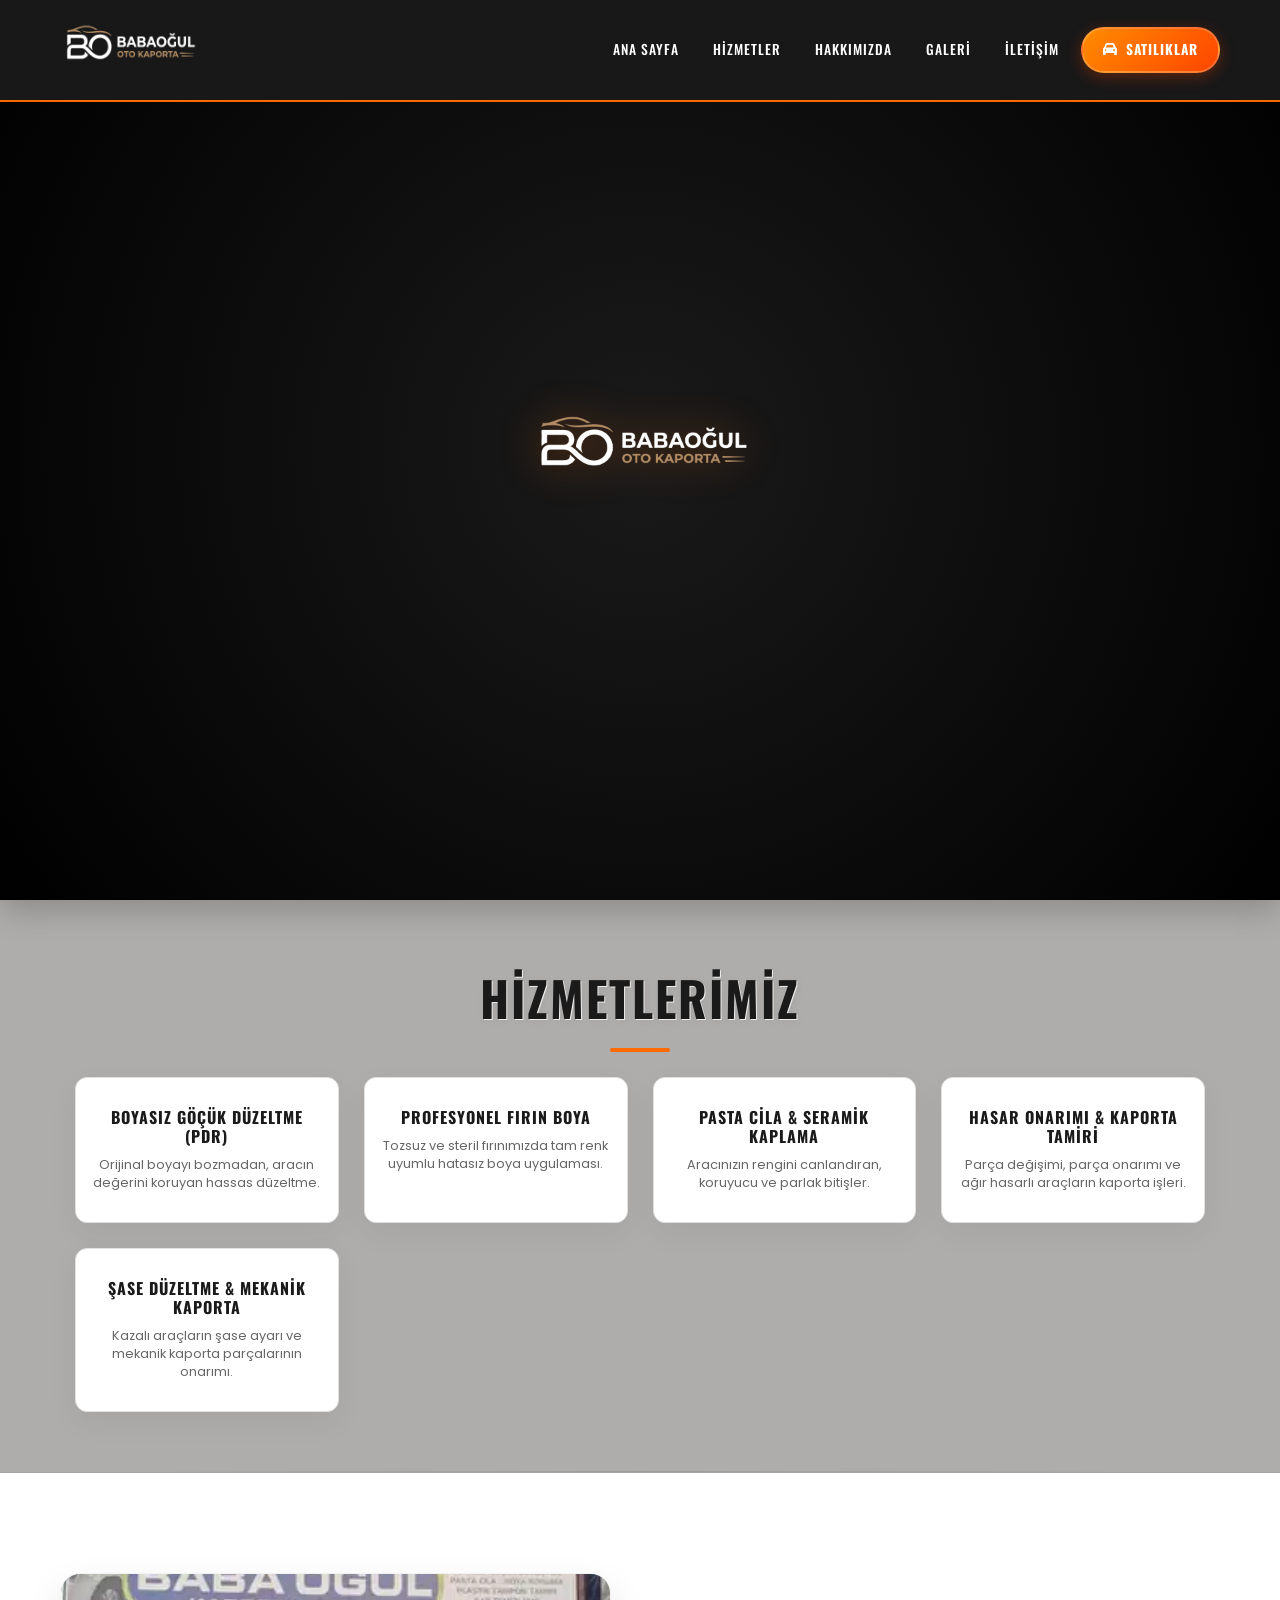
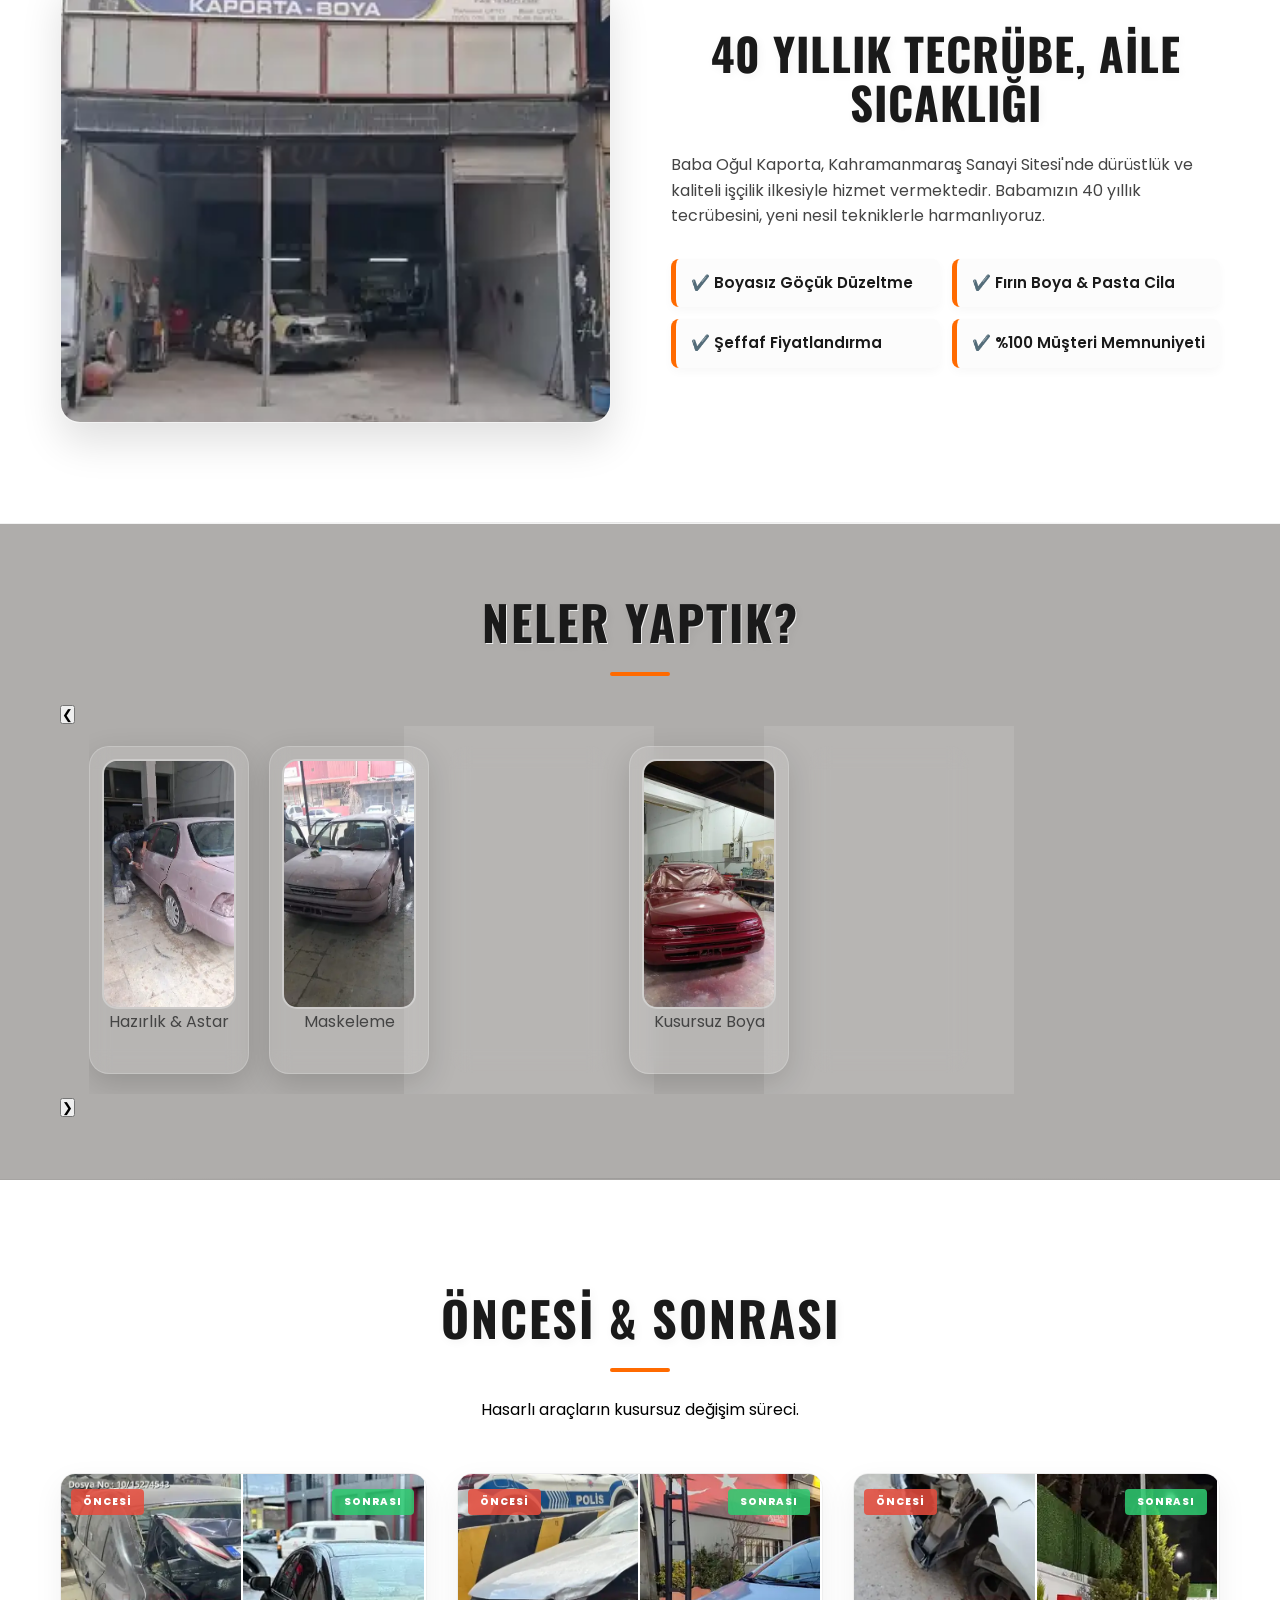
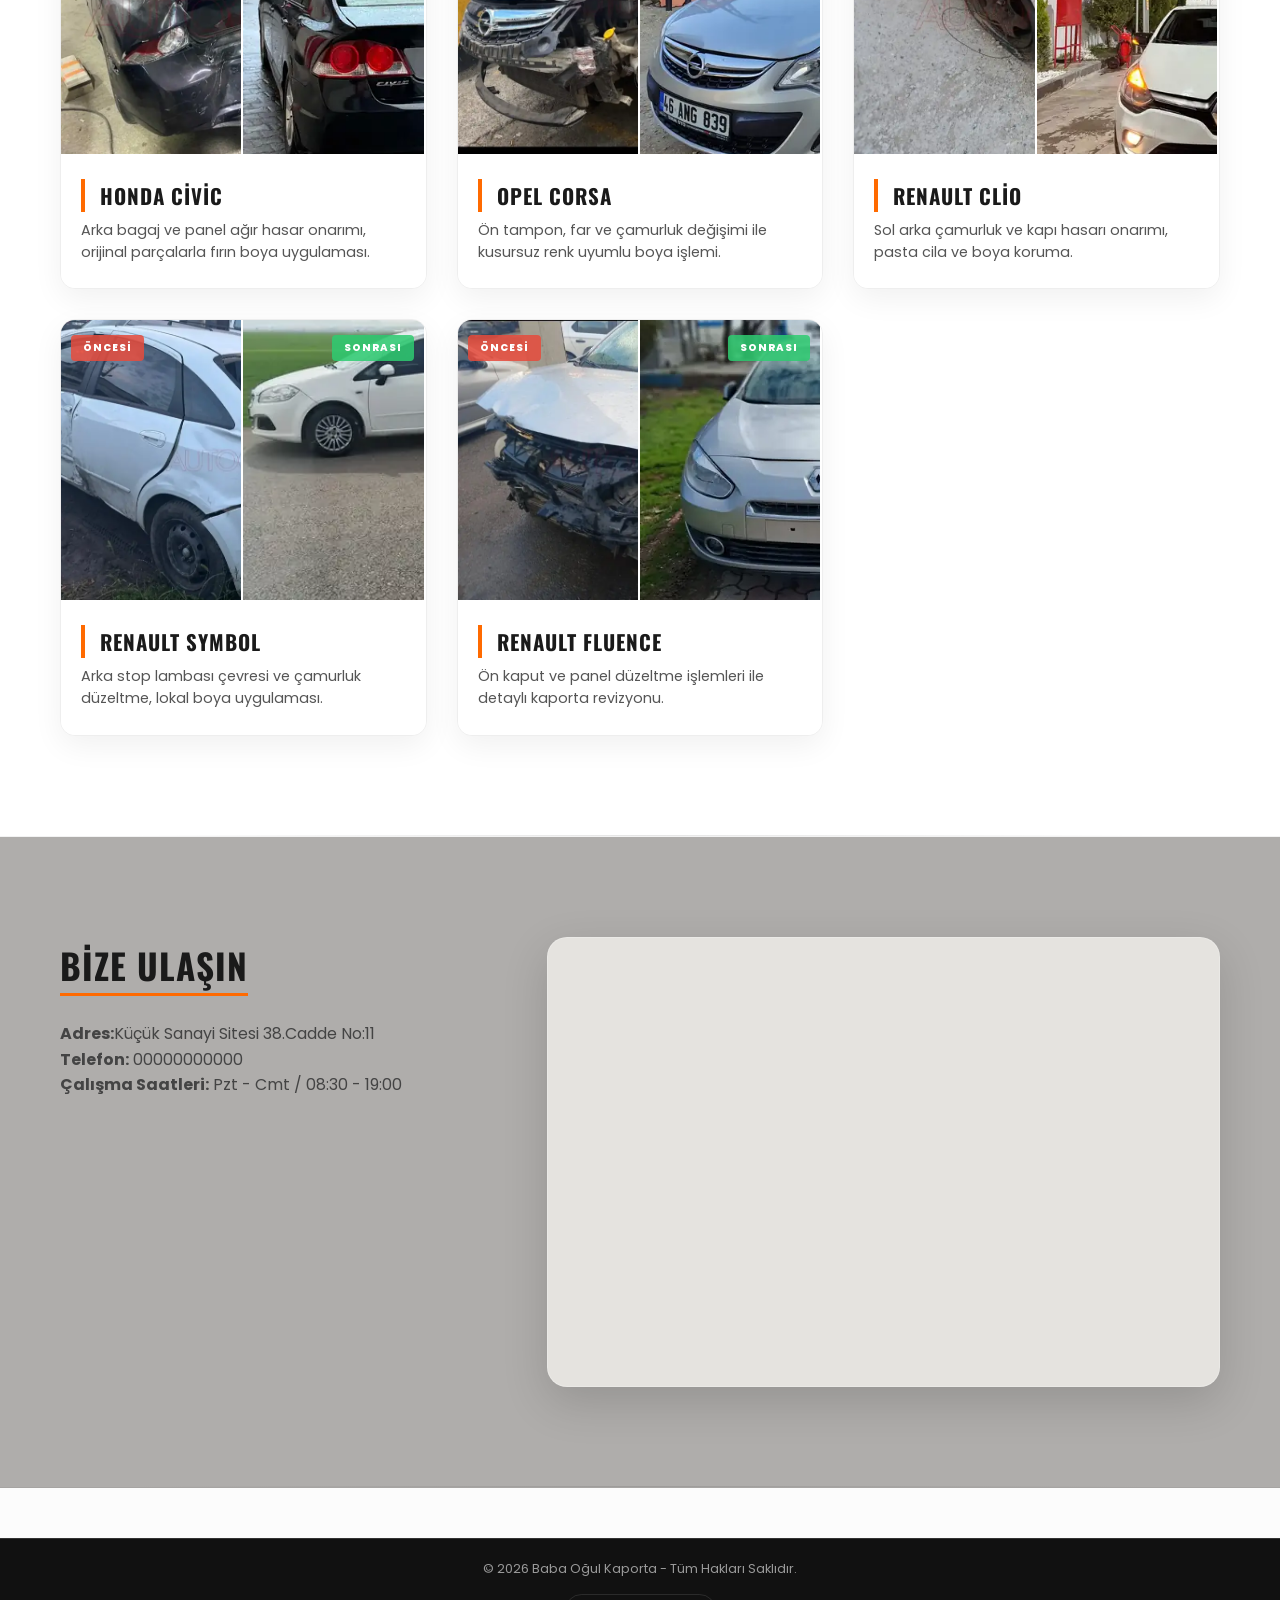
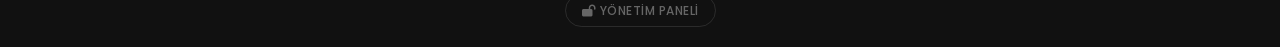
==== commit ce22a244: "Baba Ogul Oto Kaporta - Web Arayüzü ve Yönetim Paneli Son Duzenleme" ====
--- a/public/index.html
+++ b/public/index.html
@@ -19,23 +19,22 @@
     <link rel="icon" href="img/logo (1).webp" type="image/webp">
 <link rel="apple-touch-icon" href="img/logo (1).webp">
 
-    <!-- PRECONNECT (doğru olanlar) -->
+
     <link rel="preconnect" href="https://fonts.googleapis.com">
     <link rel="preconnect" href="https://fonts.gstatic.com" crossorigin>
 
     <link href="https://fonts.googleapis.com/css2?family=Oswald:wght@400;700&family=Poppins:wght@300;400;600;700&display=swap" rel="stylesheet">
 
 <link rel="preload" href="https://cdnjs.cloudflare.com/ajax/libs/font-awesome/6.5.1/css/all.min.css" as="style" onload="this.rel='stylesheet'" crossorigin="anonymous">
-    <!-- CSS (render blocking çözümü) -->
+   
     <link rel="preload" href="style.css" as="style" onload="this.rel='stylesheet'">
     <noscript>
         <link rel="stylesheet" href="style.css">
     </noscript>
 
-    <!-- FONT AWESOME (gecikmeli yükleme) -->
     <link rel="preload" href="https://cdnjs.cloudflare.com/ajax/libs/font-awesome/6.5.1/css/all.min.css" as="style" onload="this.rel='stylesheet'">
 </head>
-<a href="https://wa.me/905459131662" class="whatsapp-fixed" target="_blank" id="btn-whatsapp-fixed"
+<a href="https://wa.me/0000000000" class="whatsapp-fixed" target="_blank" id="btn-whatsapp-fixed"
     name="whatsapp_sabit_buton">
     <i class="fab fa-whatsapp"></i>
     <span class="tooltip-text">Hızlı Teklif Al</span>
@@ -99,7 +98,7 @@
    name="yol_tarifi_buton">
    Yol Tarifi Al
 </a>
-                <a href="https://wa.me/05459131662" class="btn-secondary" id="btn-whatsapp-hero"
+                <a href="https://wa.me/000000000000" class="btn-secondary" id="btn-whatsapp-hero"
                     name="whatsapp_teklif_buton">
                     WhatsApp Teklif
                 </a>
@@ -313,8 +312,8 @@
         <div class="container contact-wrapper">
             <div class="contact-info">
                 <h2>Bize Ulaşın</h2>
-                <p><strong>Adres:</strong> Yavuz Selim Mahallesi Küçük Sanayi Sitesi 38.Cadde No:11 Dulkadiroğlu Kahramanmaraş</p>
-                <p><strong>Telefon:</strong> 0545 913 1662</p>
+                <p><strong>Adres:</strong>Küçük Sanayi Sitesi 38.Cadde No:11 </p>
+                <p><strong>Telefon:</strong> 00000000000</p>
                 <p><strong>Çalışma Saatleri:</strong> Pzt - Cmt / 08:30 - 19:00</p>
             </div>
             <div class="map-container">
--- a/public/style.css
+++ b/public/style.css
@@ -1,9 +1,9 @@
 /* --- 1. DEĞİŞKENLER VE TEMEL SIFIRLAMA --- */
 :root {
-    --primary: #ff6a00;    /* İmza Turuncu */
-    --dark: #1a1a1a;       /* Sigma Siyah */
-    --light: #fcfcfc;      /* Temiz Arka Plan */
-    --grey: #444;          /* Okunaklı Metin */
+    --primary: #ff6a00;   
+    --dark: #1a1a1a;    
+    --light: #fcfcfc;     
+    --grey: #444;      
     --transition: all 0.3s cubic-bezier(0.4, 0, 0.2, 1);
 }
 
@@ -62,7 +62,6 @@
 
 /* --- 4. MOBİL ÇÖZÜMLER (KRİTİK AYARLAR) --- */
 @media screen and (max-width: 768px) {
-    /* Yatay kaymayı kesin olarak engelle */
     html, body { 
         position: relative;
         width: 100vw;
@@ -72,16 +71,16 @@
         padding: 0 15px;
     }
 
-    /* Mobilde Başlık Boyutlarını Optimize Et */
+
     h1 { font-size: 2rem !important; }
     h2 { font-size: 1.6rem !important; }
     
-    /* Mobil Galeri & Kaydırma Alanları */
+
     .carousel-container { 
         width: 100% !important; 
         overflow-x: auto !important; 
         padding: 20px 5px !important;
-        -webkit-overflow-scrolling: touch; /* iOS kaydırma akıcılığı */
+        -webkit-overflow-scrolling: touch; 
     }
 
     .carousel-slide { 
@@ -94,10 +93,10 @@
 /* --- 5. İLETİŞİM & TOOLTIP --- */
 .contact { 
     padding: 80px 0; 
-    background-color: #afadab; /* Endüstriyel Gri */
-}
-
-/* Masaüstü Tooltip */
+    background-color: #afadab;
+}
+
+
 @media screen and (min-width: 1024px) {
     .tooltip-text {
         position: absolute;
@@ -118,7 +117,6 @@
 
 .hero { 
     height: 100vh; 
-    /* Arka plan görseli üzerine %70 karartma perdesi */
     background: linear-gradient(rgba(0, 0, 0, 0.7), rgba(0, 0, 0, 0.7)), url(img/arkaplan.webp); 
     background-size: cover; 
     background-position: center; 
@@ -132,7 +130,6 @@
     box-shadow: 0 10px 30px rgba(0,0,0,0.2);
 }
 
-/* Hero İçeriği Öncesi Küçük Logo */
 .hero-content::before {
     content: "";
     display: block;
@@ -141,12 +138,12 @@
     margin: 0 auto 10px;
     background: url(img/logo.png) center no-repeat;
     background-size: contain;
-    filter: brightness(1.2); /* Logoyu biraz parlatır */
+    filter: brightness(1.2); 
 }
 
 .hero h1 { 
     font-family: 'Oswald', sans-serif; 
-    font-size: 4.5rem; /* Masaüstü için büyük ve vurucu */
+    font-size: 4.5rem;
     font-weight: 700;
     margin-bottom: 20px; 
     text-transform: uppercase; 
@@ -161,7 +158,7 @@
     line-height: 1.6;
 }
 
-/* Buton Grupları ve Genel Buton Ayarları */
+
 .hero-btns a, 
 .nav-btn, 
 .whatsapp-btn, 
@@ -184,7 +181,7 @@
 /* --- MOBİL UYUMLULUK --- */
 @media screen and (max-width: 768px) {
     .hero h1 { 
-        font-size: 2.2rem !important; /* Mobilde çok kaba durmaması için optimize edildi */
+        font-size: 2.2rem !important; 
         letter-spacing: 1px;
     }
     
@@ -196,12 +193,12 @@
     .hero-btns a {
         padding: 12px 25px;
         font-size: 0.9rem;
-        width: 80%; /* Butonlar mobilde alt alta daha iyi durabilir */
+        width: 80%; 
         margin: 5px auto;
     }
 
     .hero-content::before {
-        width: 120px; /* Mobilde logoyu biraz küçült */
+        width: 120px; 
         height: 50px;
     }
 }
@@ -247,9 +244,9 @@
     letter-spacing: 1px;
 }
 
-/* Harita Kapsayıcısı (Masaüstü) */
+
 .map-container {
-    flex: 1.5; /* Harita bilgi alanından biraz daha geniş dursun */
+    flex: 1.5; 
     min-width: 300px;
     width: 100%;
     height: 450px;
@@ -288,7 +285,7 @@
         width: 100% !important;
         height: 300px !important; 
         min-height: 300px !important;
-        order: 2; /* Haritayı bilgilerin altına sabitler */
+        order: 2;
     }
 }
 /* --- BİRLEŞTİRİLMİŞ BUTON SİSTEMİ --- */
@@ -388,17 +385,17 @@
     .btn-primary, .btn-secondary, .whatsapp-btn { 
         padding: 12px 25px !important; 
         font-size: 0.85rem !important; 
-        width: 100%; /* Mobilde butonlar tam genişlik */
+        width: 100%; 
         text-align: center;
         letter-spacing: 1px;
     }
 
     .mobile-menu-btn {
-        display: block; /* Sadece mobilde görünür */
+        display: block;
     }
 }
 .mobile-menu-btn {
-    display: none; /* Masaüstünde görünmez */
+    display: none; 
     background: transparent;
     border: none;
     color: #9c0d0d;
@@ -416,22 +413,21 @@
 /* 2. Mobil Ekran Ayarları (Kırılma Noktası: 992px) */
 @media screen and (max-width: 992px) {
     
-    /* Hamburger butonunu mobilde zorla göster */
     .mobile-menu-btn {
         display: block !important;  
     }
 
-    /* Menü Listesi (Varsayılan Kapalı) */
+    
     #nav-menu {
-        display: none; /* Başlangıçta gizli */
+        display: none; 
         flex-direction: column;
         position: absolute;
-        top: 100%; /* Navbar yüksekliğinin hemen altı */
+        top: 100%; 
         left: 0;
         width: 100%;
-        background: rgba(26, 26, 26, 0.98); /* Koyu Sigma Arka Planı */
+        background: rgba(26, 26, 26, 0.98); 
         padding: 20px 0;
-        border-bottom: 3px solid #ff6a00; /* Alt Turuncu Çizgi */
+        border-bottom: 3px solid #ff6a00; 
         box-shadow: 0 15px 30px rgba(231, 25, 25, 0.5);
         gap: 0;
         z-index: 100000;
@@ -439,13 +435,13 @@
         -webkit-backdrop-filter: blur(10px);
     }
 
-    /* JavaScript 'active' sınıfı eklendiğinde menüyü göster */
+   
     #nav-menu.active {
         display: flex !important;
         animation: sigmaNavFadeIn 0.3s ease-out forwards;
     }
 
-    /* Mobil Linklerin Tasarımı */
+
     #nav-menu li {
         width: 100%;
         list-style: none;
@@ -468,7 +464,7 @@
         color: #ff6a00 !important;
     }
 
-    /* Satılıklar Butonu Mobilde Tam Genişlik */
+
     .nav-sale-btn {
         width: 85% !important;
         margin: 20px auto !important;
@@ -478,7 +474,6 @@
         box-shadow: 0 5px 15px rgba(255, 69, 0, 0.4) !important;
     }
 
-    /* Logo Boyutu Mobilde Biraz Küçülsün */
     .nav-logo-img {
         height: 40px !important;
     }
@@ -496,7 +491,7 @@
     }
 }
 
-/* Ekran çok küçükse (Telefonlar) */
+
 @media screen and (max-width: 480px) {
     #nav-menu li a {
         font-size: 1rem;
@@ -511,7 +506,7 @@
     width: 100%; 
     top: 0; 
     left: 0;
-    z-index: 99999; /* Her şeyin üstünde olduğundan emin olalım */
+    z-index: 99999; 
     transition: 0.4s; 
     border-bottom: 2px solid var(--primary, #ff6a00);
     backdrop-filter: blur(10px);
@@ -554,7 +549,7 @@
     color: var(--primary, #ff6a00);
 }
 
-/* Masaüstü Alt Çizgi Animasyonu */
+
 .nav-links li a:not(.nav-sale-btn)::after {
     content: '';
     position: absolute;
@@ -592,7 +587,6 @@
     border-color: white;
 }
 
-/* Parlama Efekti */
 .nav-sale-btn::after {
     content: '';
     position: absolute;
@@ -610,7 +604,7 @@
     transition: 0.8s ease-in-out;
 }
 
-/* --- MOBİL AYARLAR (Hamburger & Menü) --- */
+
 .mobile-menu-btn {
     display: none;
     background: none;
@@ -627,7 +621,7 @@
         display: none; 
         flex-direction: column;
         position: absolute;
-        top: 80px; /* Navbar yüksekliği + padding */
+        top: 80px;
         left: 0;
         width: 100%;
         background: rgba(18, 18, 18, 0.98);
@@ -671,7 +665,7 @@
     overflow: hidden;
 }
 
-/* Başlık Ayarları */
+
 #hakkimizda h2, 
 #hakkimizda h3 {
     color: #ffffff;
@@ -682,7 +676,7 @@
     text-shadow: 0 4px 15px rgba(0,0,0,0.6);
 }
 
-/* Liste Maddeleri (Hakkımızda Itemları) */
+
 #hakkimizda .about-item {
     background: rgba(255, 255, 255, 0.05); /* Modern yarı şeffaf görünüm */
     border-left: 4px solid var(--primary, #ff6a00); /* Sol turuncu şerit */
@@ -696,15 +690,15 @@
     gap: 15px;
 }
 
-/* Hover Efekti: Sağa kayma ve parlama */
+
 #hakkimizda .about-item:hover {
     background: rgba(255, 255, 255, 0.12);
     transform: translateX(12px); 
     box-shadow: -5px 5px 20px rgba(0, 0, 0, 0.4);
-    border-left-width: 6px; /* Turuncu şerit kalınlaşır */
-}
-
-/* Maddelerin içindeki ikonlar veya güçlü metinler için */
+    border-left-width: 6px;
+}
+
+
 #hakkimizda .about-item strong {
     color: var(--primary, #ff6a00);
     font-weight: 700;
@@ -719,11 +713,11 @@
     #hakkimizda .about-item {
         padding: 15px;
         font-size: 0.95rem;
-        transform: none !important; /* Mobilde istemsiz kaymaları önler */
+        transform: none !important;
     }
 
     #hakkimizda .about-item:hover {
-        transform: translateX(5px); /* Mobilde daha az kayma */
+        transform: translateX(5px); 
     }
 }
 /* --- Gelişmiş Lightbox (Resim Görüntüleyici) --- */
@@ -739,34 +733,34 @@
     z-index: 99999 !important; 
     justify-content: center;
     align-items: center;
-    cursor: zoom-out; /* Kullanıcıya dışarı tıklarsa kapanacağı sinyalini verir */
+    cursor: zoom-out;
     opacity: 0;
     transition: opacity 0.3s ease;
 }
 
-/* Lightbox aktif olduğunda yumuşak açılış */
+
 .lightbox.active {
     display: flex !important;
     opacity: 1 !important;
 }
 
-/* İçindeki resim */
+
 .lightbox-img {
     max-width: 90%;
     max-height: 85%;
-    object-fit: contain; /* Fotoğrafın oranını asla bozmaz, ekrana sığdırır */
-    border: 3px solid rgba(255, 255, 255, 0.1); /* Saf beyaz yerine hafif şeffaf daha modern durur */
+    object-fit: contain; 
+    border: 3px solid rgba(255, 255, 255, 0.1); 
     box-shadow: 0 0 50px rgba(0, 0, 0, 0.8);
     transform: scale(0.9);
     transition: transform 0.3s ease;
-    cursor: default; /* Resmin üzerine gelince imleç normale döner */
+    cursor: default; 
 }
 
 .lightbox.active .lightbox-img {
-    transform: scale(1); /* Resim hafifçe büyüyerek açılır */
-}
-
-/* Kapatma Butonu (X) - Eğer HTML'de varsa */
+    transform: scale(1); 
+}
+
+
 .lightbox-close {
     position: absolute;
     top: 20px;
@@ -787,7 +781,7 @@
 /* --- MOBİL AYARI --- */
 @media screen and (max-width: 768px) {
     .lightbox-img {
-        max-width: 95%; /* Mobilde ekranı daha çok kaplasın */
+        max-width: 95%; 
         max-height: 70%;
         border-width: 1px;
     }
@@ -798,7 +792,7 @@
     bottom: 20px;
     right: 20px;
     background-color: #25d366;
-    color: white !important; /* Rengi zorla beyaz tutar */
+    color: white !important; 
     width: 60px;
     height: 60px;
     border-radius: 50%;
@@ -809,10 +803,10 @@
     z-index: 9999;
     box-shadow: 0 4px 15px rgba(0,0,0,0.3);
     text-decoration: none;
-    transition: all 0.3s cubic-bezier(0.175, 0.885, 0.32, 1.275); /* Daha akıcı zıplama efekti */
-}
-
-/* Nabız Efekti */
+    transition: all 0.3s cubic-bezier(0.175, 0.885, 0.32, 1.275); 
+}
+
+
 .whatsapp-fixed::before {
     content: '';
     position: absolute;
@@ -830,13 +824,13 @@
     100% { transform: scale(0.95); box-shadow: 0 0 0 0 rgba(37, 211, 102, 0); opacity: 0; }
 }
 
-/* Hover Durumu */
+
 .whatsapp-fixed:hover {
     transform: scale(1.1);
     background-color: #20ba5a;
 }
 
-/* Tooltip (Yazı Baloncuğu) */
+
 .tooltip-text {
     position: absolute;
     right: 75px;
@@ -849,10 +843,10 @@
     opacity: 0;
     visibility: hidden;
     transition: 0.3s;
-    pointer-events: none; /* Yazıya tıklanmasını engeller, butona engel olmaz */
-}
-
-/* Hover'da Tooltip Göster */
+    pointer-events: none; 
+}
+
+
 .whatsapp-fixed:hover .tooltip-text {
     opacity: 1;
     visibility: visible;
@@ -867,41 +861,41 @@
         bottom: 15px;
         right: 15px;
     }
-    .tooltip-text { display: none !important; } /* Mobilde tooltip karmaşasını engeller */
+    .tooltip-text { display: none !important; } 
 }
 /* --- MODERN CAM EFEKTLİ GALERİ (DİKEY FOTOLAR İÇİN) --- */
 .gallery { 
     padding: 60px 0; 
-    background: #afadab; /* Arka plan */
+    background: #afadab; 
     overflow: hidden; 
 }
 
-/* Kapsayıcı: Kaydırmayı aktif eder */
+
 .carousel-container { 
     width: 95%; 
     margin: 0 auto;
-    overflow-x: auto; /* Yatay kaydırma açık */
+    overflow-x: auto;
     padding: 20px 0;
-    scrollbar-width: none; /* Firefox için scrollbar gizle */
-    -ms-overflow-style: none; /* IE/Edge için scrollbar gizle */
-}
-
-/* Chrome/Safari için scrollbar gizle (işlevi sürer) */
+    scrollbar-width: none; 
+    -ms-overflow-style: none; 
+}
+
+
 .carousel-container::-webkit-scrollbar { 
     display: none; 
 }
 
-/* Kartların Dizildiği Slayt */
+
 .carousel-slide { 
     display: flex; 
     gap: 20px; 
-    width: max-content; /* Kartların yan yana kalmasını sağlar */
+    width: max-content;
 }
 
 /* KARTIN YENİ KİBAR VE SIKIŞMAYAN YAPISI */
 .gallery-card { 
-    flex: 0 0 160px; /* Kart genişliğini 160px yaptık. Çok daha kibar. */
-    background: rgba(255, 255, 255, 0.1); /* Şeffaf cam */
+    flex: 0 0 160px; 
+    background: rgba(255, 255, 255, 0.1); 
     backdrop-filter: blur(10px); 
     -webkit-backdrop-filter: blur(10px); 
     border: 1px solid rgba(255, 255, 255, 0.2); 
@@ -916,15 +910,14 @@
 
 /* FOTOĞRAFLARI KAPSÜL İÇİNE SIKICA SIKIŞTIRAN AYAR */
 .gallery-card img { 
-    width: 100%;        /* Kartın 160px'lik genişliğine uyar */
-    height: 250px;      /* Sabit bir yükseklik. Dikey fotolar için uygun. */
-    object-fit: cover;  /* Fotoğrafı kutuya sığdırır, taşanı kırpar (ASLA TAŞTIRMAZ) */
-    object-position: center; /* Fotoğrafın ortasını odaklar */
-    border-radius: 15px; /* Köşeleri yuvarlak dikdörtgen */
+    width: 100%;      
+    height: 250px;     
+    object-fit: cover;  
+    object-position: center; 
+    border-radius: 15px;
     border: 2px solid rgba(255, 255, 255, 0.3);
 }
 
-/* Kart Başlığı (p etiketi) */
 .gallery-card-title {
     color: #ffffff; 
     font-size: 0.9rem;
@@ -934,36 +927,36 @@
     font-family: 'Poppins', sans-serif;
 }
 
-/* Hover Efekti */
+
 .gallery-card:hover {
     transform: translateY(-8px); 
     box-shadow: 0 15px 35px rgba(0, 0, 0, 0.3); 
     background: rgba(255, 255, 255, 0.15);
 }
 
-/* --- MOBİL ÇÖZÜMLER (768px Altı) --- */
+
 @media screen and (max-width: 768px) {
     .gallery-card { 
-        flex: 0 0 140px; /* Mobilde kartları biraz daha küçülttük */
+        flex: 0 0 140px; 
     }
     
     .gallery-card img {
-        height: 220px; /* Mobilde yükseklik ayarı */
+        height: 220px;
     }
 }
 /* --- MODERN POPUP SİSTEMİ --- */
 .popup-overlay {
-    display: none; /* JS ile 'flex' yapılacak */
+    display: none; 
     position: fixed;
     top: 0;
     left: 0;
     width: 100%;
     height: 100%;
-    background: rgba(18, 18, 18, 0.85); /* Biraz daha koyu bir siyah */
+    background: rgba(18, 18, 18, 0.85); 
     z-index: 10000;
     align-items: center;
     justify-content: center;
-    backdrop-filter: blur(10px); /* Arka planı yumuşakça bulanıklaştırır */
+    backdrop-filter: blur(10px); 
     -webkit-backdrop-filter: blur(10px);
 }
 
@@ -974,19 +967,19 @@
     border-radius: 24px;
     text-align: center;
     max-width: 420px;
-    width: 90%; /* Mobilde ekrana sığması için */
+    width: 90%; 
     position: relative;
-    box-shadow: 0 25px 50px rgba(0, 0, 0, 0.5); /* Daha gerçekçi bir gölge */
-    animation: popupSlideIn 0.4s ease-out; /* Giriş animasyonu */
-}
-
-/* Popup Giriş Animasyonu */
+    box-shadow: 0 25px 50px rgba(0, 0, 0, 0.5); 
+    animation: popupSlideIn 0.4s ease-out;
+}
+
+
 @keyframes popupSlideIn {
     from { transform: translateY(30px); opacity: 0; }
     to { transform: translateY(0); opacity: 1; }
 }
 
-/* Başlık ve Metin */
+
 .popup-content h3 {
     color: var(--primary, #ff6a00);
     font-family: 'Oswald', sans-serif;
@@ -1002,7 +995,7 @@
     line-height: 1.5;
 }
 
-/* Kapatma (X) Butonu */
+
 .close-popup {
     position: absolute;
     top: 15px;
@@ -1017,10 +1010,10 @@
 
 .close-popup:hover {
     color: var(--primary, #ff6a00);
-    transform: rotate(90deg) scale(1.1); /* Hem döner hem büyür */
-}
-
-/* --- MOBİL UYUMLULUK --- */
+    transform: rotate(90deg) scale(1.1); 
+}
+
+
 @media screen and (max-width: 480px) {
     .popup-content {
         padding: 30px 20px;
@@ -1034,30 +1027,30 @@
 .admin-link {
     display: inline-block;
     margin-top: 15px;
-    color: #666; /* Biraz daha okunabilir ama hala düşük profilli gri */
+    color: #666; 
     text-decoration: none;
     font-size: 0.75rem;
     font-weight: 500;
     letter-spacing: 0.5px;
     transition: all 0.3s cubic-bezier(0.4, 0, 0.2, 1);
-    border: 1px solid rgba(102, 102, 102, 0.3); /* Saf siyah yerine yumuşak çerçeve */
+    border: 1px solid rgba(102, 102, 102, 0.3); 
     padding: 6px 16px;
-    border-radius: 30px; /* Tam kapsül form */
+    border-radius: 30px; 
     text-transform: uppercase;
 }
 
 .admin-link:hover {
     color: var(--primary, #ff6a00);
     border-color: var(--primary, #ff6a00);
-    background: rgba(255, 106, 0, 0.08); /* Hafif turuncu şeffaf dolgu */
-    transform: translateY(-2px); /* Çok hafif yukarı kalkma hissi */
-    box-shadow: 0 4px 10px rgba(255, 106, 0, 0.1); /* Turuncu hafif parlama */
-}
-
-/* Mobilde dokunma kolaylığı */
+    background: rgba(255, 106, 0, 0.08); 
+    transform: translateY(-2px); 
+    box-shadow: 0 4px 10px rgba(255, 106, 0, 0.1); 
+}
+
+
 @media screen and (max-width: 768px) {
     .admin-link {
-        padding: 8px 18px; /* Mobilde parmakla basmak daha kolay olsun */
+        padding: 8px 18px; 
         font-size: 0.7rem;
     }
 }
@@ -1068,13 +1061,13 @@
     left: 0;
     width: 100%; 
     height: 100%;
-    background: radial-gradient(circle, #1a1a1a 0%, #000000 100%); /* Tam siyah yerine merkezden hafif derinlikli */
+    background: radial-gradient(circle, #1a1a1a 0%, #000000 100%);
     display: flex;
     justify-content: center;
     align-items: center;
     z-index: 9999;
     opacity: 1;
-    transition: opacity 1s cubic-bezier(0.4, 0, 0.2, 1); /* Daha pürüzsüz kapanış */
+    transition: opacity 1s cubic-bezier(0.4, 0, 0.2, 1); 
 }
 
 .intro-content { 
@@ -1083,7 +1076,7 @@
 }
 
 .intro-logo {
-    width: 220px; /* Bir tık büyütüldü */
+    width: 220px; 
     opacity: 0;
     transform: scale(0.85);
     filter: drop-shadow(0 0 0 rgba(255, 106, 0, 0)); /* Başlangıçta gölgesiz */
@@ -1092,7 +1085,7 @@
         logoGlow 3s ease-in-out infinite 2s; /* Girişten sonra sürekli hafif parlama */
 }
 
-/* Logonun Görkemli Girişi */
+
 @keyframes logoSigmaIn { 
     0% { 
         opacity: 0; 
@@ -1107,13 +1100,12 @@
     } 
 }
 
-/* Sürekli Yaşayan Hafif Parlama Efekti */
+
 @keyframes logoGlow {
     0%, 100% { filter: drop-shadow(0 0 15px rgba(255, 106, 0, 0.3)); }
     50% { filter: drop-shadow(0 0 30px rgba(255, 106, 0, 0.6)); }
 }
 
-/* Mobilde Logo Boyutu */
 @media screen and (max-width: 768px) {
     .intro-logo {
         width: 160px;
@@ -1122,7 +1114,7 @@
 /* --- HİZMETLER (MODERN & SIGMA UPDATE) --- */
 .services { 
     padding: 60px 0 !important; 
-    background: #afadab; /* rgb(175, 173, 171) */
+    background: #afadab; 
 }
 
 .section-title { 
@@ -1137,7 +1129,7 @@
     text-shadow: 1px 1px 0px rgba(255,255,255,0.5);
 }
 
-/* Grid Yapısı (Mobil 2'li düzen korundu) */
+
 .service-grid { 
     display: grid !important; 
     grid-template-columns: 1fr 1fr !important; 
@@ -1147,7 +1139,7 @@
     margin: 0 auto;
 }
 
-/* Hizmet Kartları */
+
 .service-card { 
     padding: 30px 15px !important; 
     background: #ffffff;
@@ -1163,14 +1155,13 @@
     align-items: center;
 }
 
-/* Hover Efekti: Sigma Parlaması */
 .service-card:hover { 
     transform: translateY(-8px); 
     border-color: var(--primary);
     box-shadow: 0 15px 35px rgba(255, 106, 0, 0.15) !important;
 }
 
-/* Alt Çizgi Animasyonu */
+
 .service-card::after {
     content: '';
     position: absolute;
@@ -1186,7 +1177,7 @@
     width: 100%;
 }
 
-/* İkonlar */
+
 .service-card i { 
     font-size: 2rem !important; 
     margin-bottom: 15px !important; 
@@ -1198,7 +1189,7 @@
     transform: scale(1.2) rotate(5deg);
 }
 
-/* Metinler */
+
 .service-card h3 { 
     font-family: 'Oswald', sans-serif;
     font-size: 1rem !important; 
@@ -1217,7 +1208,7 @@
 /* --- MASAÜSTÜ İÇİN ÖZEL DÜZENLEME --- */
 @media screen and (min-width: 769px) {
     .service-grid {
-        grid-template-columns: repeat(4, 1fr) !important; /* Masaüstünde 4'lü dizilim */
+        grid-template-columns: repeat(4, 1fr) !important; 
         gap: 25px !important;
     }
     .section-title { font-size: 3rem !important; }
@@ -1226,13 +1217,13 @@
 
 section {
     position: relative;
-    padding: 100px 20px; /* Bölümlere daha fazla nefes alanı */
+    padding: 100px 20px;
     border-bottom: 1px solid rgba(0, 0, 0, 0.05);
     background-color: var(--light, #fcfcfc);
     transition: background 0.5s ease;
 }
 
-/* Bölüm Ayracı (Hafif Gölge Efekti) */
+
 section::after {
     content: '';
     position: absolute;
@@ -1243,19 +1234,19 @@
     background: linear-gradient(to right, transparent, rgba(0,0,0,0.1), transparent);
 }
 
-/* Ana Başlıklar (Hizmet & Hakkımızda) */
+
 .section-title, 
 .about-text h3 {
     font-family: 'Oswald', sans-serif;
     font-weight: 700;
-    font-size: 2.8rem; /* Biraz daha görkemli */
+    font-size: 2.8rem;
     color: #1a1a1a;
     text-align: center;
     text-transform: uppercase;
     letter-spacing: 2px;
     margin-bottom: 50px;
     
-    /* Lüks Kabartma Efekti */
+    
     text-shadow: 
         1px 1px 0px rgba(255, 255, 255, 0.8), 
         2px 2px 10px rgba(0, 0, 0, 0.05);
@@ -1263,7 +1254,7 @@
     position: relative;
 }
 
-/* Başlık Altı Vurgu Çizgisi (Sigma Dokunuşu) */
+
 .section-title::before {
     content: '';
     position: absolute;
@@ -1276,7 +1267,7 @@
     border-radius: 2px;
 }
 
-/* --- MOBİL UYUM --- */
+
 @media screen and (max-width: 768px) {
     section {
         padding: 60px 15px;
@@ -1297,23 +1288,23 @@
 .map-container { 
     flex: 1.5; 
     min-width: 300px; 
-    height: 450px; /* Bir tık daha görkemli yükseklik */
-    border-radius: 20px; /* Köşeler daha yumuşak ve modern */
+    height: 450px; 
+    border-radius: 20px; 
     overflow: hidden; 
     position: relative;
-    background: #e5e3df; /* Harita yüklenirken boş görünmesin */
+    background: #e5e3df; 
     
-    /* Sigma Derinlik Efekti */
+   
     box-shadow: 0 15px 45px rgba(0, 0, 0, 0.15);
-    border: 1px solid rgba(255, 255, 255, 0.2); /* İnce beyaz çerçeve */
+    border: 1px solid rgba(255, 255, 255, 0.2); 
     
     transition: all 0.5s cubic-bezier(0.25, 0.46, 0.45, 0.94);
 }
 
-/* Harita üzerine gelince "Buradayız" hissi */
+
 .map-container:hover {
     transform: translateY(-5px);
-    box-shadow: 0 20px 50px rgba(255, 106, 0, 0.2); /* Senin turuncunla hafif bir taban parlaması */
+    box-shadow: 0 20px 50px rgba(255, 106, 0, 0.2); 
     border-color: var(--primary, #ff6a00);
 }
 
@@ -1321,16 +1312,14 @@
     width: 100% !important;
     height: 100% !important;
     border: 0;
-    filter: grayscale(20%) contrast(110%); /* Haritayı biraz daha dramatik ve net yapar */
+    filter: grayscale(20%) contrast(110%); 
     transition: filter 0.5s ease;
 }
 
-/* Fare üzerine gelince harita renklenir */
 .map-container:hover iframe {
     filter: grayscale(0%) contrast(100%);
 }
 
-/* --- MOBİL HARİTA AYARI --- */
 @media screen and (max-width: 768px) {
     .map-container { 
         height: 300px; 
@@ -1353,7 +1342,7 @@
     flex-wrap: wrap; 
 }
 
-/* Slider Alanı - Sigma Derinlik */
+
 .about-slider { 
     flex: 1; 
     min-width: 350px; 
@@ -1365,11 +1354,10 @@
     border: 1px solid rgba(0,0,0,0.05);
 }
 
-/* Görsel Koruma Ayarı */
 .slide { 
     width: 100%; 
     height: 100%; 
-    object-fit: cover; /* Resimleri asla sünnetmez, profesyonelce sığdırır */
+    object-fit: cover;
     position: absolute; 
     opacity: 0; 
     transition: opacity 1s cubic-bezier(0.4, 0, 0.2, 1); 
@@ -1379,7 +1367,7 @@
     opacity: 1; 
 }
 
-/* Metin Alanı */
+
 .about-text { 
     flex: 1; 
     min-width: 350px; 
@@ -1395,7 +1383,7 @@
     line-height: 1.1;
 }
 
-/* Özellikler (Kapsüller) */
+
 .about-features { 
     display: grid; 
     grid-template-columns: 1fr 1fr; 
@@ -1421,7 +1409,7 @@
     box-shadow: 0 6px 15px rgba(255, 106, 0, 0.1);
 }
 
-/* --- MOBİL ÇÖZÜMLER (TAM UYUMLU) --- */
+
 @media screen and (max-width: 768px) {
     .about { padding: 60px 0; }
 
@@ -1432,10 +1420,10 @@
 
     .about-slider {
         width: 100% !important;
-        height: 300px !important; /* Mobilde görsel için ideal yükseklik */
+        height: 300px !important;
         min-height: 300px !important;
         flex: none !important;
-        order: -1 !important; /* Görseli metnin üstüne taşır */
+        order: -1 !important; 
         border-radius: 15px !important;
     }
 
@@ -1482,7 +1470,7 @@
     position: relative;
 }
 
-/* Hover'da Sigma Etkisi */
+
 .comparison-card:hover { 
     transform: translateY(-10px); 
     box-shadow: 0 20px 40px rgba(255, 106, 0, 0.15) !important; 
@@ -1492,7 +1480,7 @@
 .comparison-box { 
     display: flex; 
     position: relative; 
-    height: 280px; /* Görselleri daha geniş gösterir */
+    height: 280px; 
     cursor: pointer; 
     overflow: hidden;
 }
@@ -1501,29 +1489,28 @@
     position: relative; 
     width: 50%; 
     overflow: hidden; 
-    border-right: 2px solid #fff; /* İki resmi ayıran temiz çizgi */
+    border-right: 2px solid #fff; 
 }
 
 .img-wrapper img { 
-    width: 200%; /* Kendi yarım kutusunda tam görünmesi için kritik ayar */
+    width: 200%; 
     height: 100%; 
     object-fit: cover; 
     transition: transform 0.6s ease;
 }
 
-/* Before resmi sola yaslanmalı, After resmi sağdan gelmeli */
 .before img { object-position: left; }
 .after img { object-position: right; }
 
-/* Hover'da fotoğraflar hafifçe canlanır */
+
 .comparison-card:hover .img-wrapper img {
     transform: scale(1.05);
 }
 
-/* Etiketler (Labels) */
+
 .img-wrapper .label { 
     position: absolute; 
-    top: 15px; /* Alt yerine üste alarak daha modern bir görünüm sağladık */
+    top: 15px; 
     padding: 5px 12px; 
     font-size: 10px; 
     font-weight: 800; 
@@ -1537,7 +1524,7 @@
 .before .label { background: rgba(231, 76, 60, 0.85); left: 10px; } 
 .after .label { background: rgba(46, 204, 113, 0.85); right: 10px; }
 
-/* Bilgi Alanı */
+
 .comparison-info { 
     padding: 25px 20px; 
     background: #fff;
@@ -1555,11 +1542,11 @@
 
 .comparison-info p { 
     font-size: 0.9rem; 
-    color: #555; /* #ffffff yerine okunabilir koyu gri yapıldı */
+    color: #555; 
     line-height: 1.5;
 }
 
-/* --- MOBİL AYARI --- */
+
 @media screen and (max-width: 480px) {
     .comparison-box { height: 220px; }
     .comparison-grid { gap: 20px; padding: 0 10px; }
--- a/public/style.css
+++ b/public/style.css
@@ -1,9 +1,9 @@
 /* --- 1. DEĞİŞKENLER VE TEMEL SIFIRLAMA --- */
 :root {
-    --primary: #ff6a00;    /* İmza Turuncu */
-    --dark: #1a1a1a;       /* Sigma Siyah */
-    --light: #fcfcfc;      /* Temiz Arka Plan */
-    --grey: #444;          /* Okunaklı Metin */
+    --primary: #ff6a00;   
+    --dark: #1a1a1a;    
+    --light: #fcfcfc;     
+    --grey: #444;      
     --transition: all 0.3s cubic-bezier(0.4, 0, 0.2, 1);
 }
 
@@ -62,7 +62,6 @@
 
 /* --- 4. MOBİL ÇÖZÜMLER (KRİTİK AYARLAR) --- */
 @media screen and (max-width: 768px) {
-    /* Yatay kaymayı kesin olarak engelle */
     html, body { 
         position: relative;
         width: 100vw;
@@ -72,16 +71,16 @@
         padding: 0 15px;
     }
 
-    /* Mobilde Başlık Boyutlarını Optimize Et */
+
     h1 { font-size: 2rem !important; }
     h2 { font-size: 1.6rem !important; }
     
-    /* Mobil Galeri & Kaydırma Alanları */
+
     .carousel-container { 
         width: 100% !important; 
         overflow-x: auto !important; 
         padding: 20px 5px !important;
-        -webkit-overflow-scrolling: touch; /* iOS kaydırma akıcılığı */
+        -webkit-overflow-scrolling: touch; 
     }
 
     .carousel-slide { 
@@ -94,10 +93,10 @@
 /* --- 5. İLETİŞİM & TOOLTIP --- */
 .contact { 
     padding: 80px 0; 
-    background-color: #afadab; /* Endüstriyel Gri */
-}
-
-/* Masaüstü Tooltip */
+    background-color: #afadab;
+}
+
+
 @media screen and (min-width: 1024px) {
     .tooltip-text {
         position: absolute;
@@ -118,7 +117,6 @@
 
 .hero { 
     height: 100vh; 
-    /* Arka plan görseli üzerine %70 karartma perdesi */
     background: linear-gradient(rgba(0, 0, 0, 0.7), rgba(0, 0, 0, 0.7)), url(img/arkaplan.webp); 
     background-size: cover; 
     background-position: center; 
@@ -132,7 +130,6 @@
     box-shadow: 0 10px 30px rgba(0,0,0,0.2);
 }
 
-/* Hero İçeriği Öncesi Küçük Logo */
 .hero-content::before {
     content: "";
     display: block;
@@ -141,12 +138,12 @@
     margin: 0 auto 10px;
     background: url(img/logo.png) center no-repeat;
     background-size: contain;
-    filter: brightness(1.2); /* Logoyu biraz parlatır */
+    filter: brightness(1.2); 
 }
 
 .hero h1 { 
     font-family: 'Oswald', sans-serif; 
-    font-size: 4.5rem; /* Masaüstü için büyük ve vurucu */
+    font-size: 4.5rem;
     font-weight: 700;
     margin-bottom: 20px; 
     text-transform: uppercase; 
@@ -161,7 +158,7 @@
     line-height: 1.6;
 }
 
-/* Buton Grupları ve Genel Buton Ayarları */
+
 .hero-btns a, 
 .nav-btn, 
 .whatsapp-btn, 
@@ -184,7 +181,7 @@
 /* --- MOBİL UYUMLULUK --- */
 @media screen and (max-width: 768px) {
     .hero h1 { 
-        font-size: 2.2rem !important; /* Mobilde çok kaba durmaması için optimize edildi */
+        font-size: 2.2rem !important; 
         letter-spacing: 1px;
     }
     
@@ -196,12 +193,12 @@
     .hero-btns a {
         padding: 12px 25px;
         font-size: 0.9rem;
-        width: 80%; /* Butonlar mobilde alt alta daha iyi durabilir */
+        width: 80%; 
         margin: 5px auto;
     }
 
     .hero-content::before {
-        width: 120px; /* Mobilde logoyu biraz küçült */
+        width: 120px; 
         height: 50px;
     }
 }
@@ -247,9 +244,9 @@
     letter-spacing: 1px;
 }
 
-/* Harita Kapsayıcısı (Masaüstü) */
+
 .map-container {
-    flex: 1.5; /* Harita bilgi alanından biraz daha geniş dursun */
+    flex: 1.5; 
     min-width: 300px;
     width: 100%;
     height: 450px;
@@ -288,7 +285,7 @@
         width: 100% !important;
         height: 300px !important; 
         min-height: 300px !important;
-        order: 2; /* Haritayı bilgilerin altına sabitler */
+        order: 2;
     }
 }
 /* --- BİRLEŞTİRİLMİŞ BUTON SİSTEMİ --- */
@@ -388,17 +385,17 @@
     .btn-primary, .btn-secondary, .whatsapp-btn { 
         padding: 12px 25px !important; 
         font-size: 0.85rem !important; 
-        width: 100%; /* Mobilde butonlar tam genişlik */
+        width: 100%; 
         text-align: center;
         letter-spacing: 1px;
     }
 
     .mobile-menu-btn {
-        display: block; /* Sadece mobilde görünür */
+        display: block;
     }
 }
 .mobile-menu-btn {
-    display: none; /* Masaüstünde görünmez */
+    display: none; 
     background: transparent;
     border: none;
     color: #9c0d0d;
@@ -416,22 +413,21 @@
 /* 2. Mobil Ekran Ayarları (Kırılma Noktası: 992px) */
 @media screen and (max-width: 992px) {
     
-    /* Hamburger butonunu mobilde zorla göster */
     .mobile-menu-btn {
         display: block !important;  
     }
 
-    /* Menü Listesi (Varsayılan Kapalı) */
+    
     #nav-menu {
-        display: none; /* Başlangıçta gizli */
+        display: none; 
         flex-direction: column;
         position: absolute;
-        top: 100%; /* Navbar yüksekliğinin hemen altı */
+        top: 100%; 
         left: 0;
         width: 100%;
-        background: rgba(26, 26, 26, 0.98); /* Koyu Sigma Arka Planı */
+        background: rgba(26, 26, 26, 0.98); 
         padding: 20px 0;
-        border-bottom: 3px solid #ff6a00; /* Alt Turuncu Çizgi */
+        border-bottom: 3px solid #ff6a00; 
         box-shadow: 0 15px 30px rgba(231, 25, 25, 0.5);
         gap: 0;
         z-index: 100000;
@@ -439,13 +435,13 @@
         -webkit-backdrop-filter: blur(10px);
     }
 
-    /* JavaScript 'active' sınıfı eklendiğinde menüyü göster */
+   
     #nav-menu.active {
         display: flex !important;
         animation: sigmaNavFadeIn 0.3s ease-out forwards;
     }
 
-    /* Mobil Linklerin Tasarımı */
+
     #nav-menu li {
         width: 100%;
         list-style: none;
@@ -468,7 +464,7 @@
         color: #ff6a00 !important;
     }
 
-    /* Satılıklar Butonu Mobilde Tam Genişlik */
+
     .nav-sale-btn {
         width: 85% !important;
         margin: 20px auto !important;
@@ -478,7 +474,6 @@
         box-shadow: 0 5px 15px rgba(255, 69, 0, 0.4) !important;
     }
 
-    /* Logo Boyutu Mobilde Biraz Küçülsün */
     .nav-logo-img {
         height: 40px !important;
     }
@@ -496,7 +491,7 @@
     }
 }
 
-/* Ekran çok küçükse (Telefonlar) */
+
 @media screen and (max-width: 480px) {
     #nav-menu li a {
         font-size: 1rem;
@@ -511,7 +506,7 @@
     width: 100%; 
     top: 0; 
     left: 0;
-    z-index: 99999; /* Her şeyin üstünde olduğundan emin olalım */
+    z-index: 99999; 
     transition: 0.4s; 
     border-bottom: 2px solid var(--primary, #ff6a00);
     backdrop-filter: blur(10px);
@@ -554,7 +549,7 @@
     color: var(--primary, #ff6a00);
 }
 
-/* Masaüstü Alt Çizgi Animasyonu */
+
 .nav-links li a:not(.nav-sale-btn)::after {
     content: '';
     position: absolute;
@@ -592,7 +587,6 @@
     border-color: white;
 }
 
-/* Parlama Efekti */
 .nav-sale-btn::after {
     content: '';
     position: absolute;
@@ -610,7 +604,7 @@
     transition: 0.8s ease-in-out;
 }
 
-/* --- MOBİL AYARLAR (Hamburger & Menü) --- */
+
 .mobile-menu-btn {
     display: none;
     background: none;
@@ -627,7 +621,7 @@
         display: none; 
         flex-direction: column;
         position: absolute;
-        top: 80px; /* Navbar yüksekliği + padding */
+        top: 80px;
         left: 0;
         width: 100%;
         background: rgba(18, 18, 18, 0.98);
@@ -671,7 +665,7 @@
     overflow: hidden;
 }
 
-/* Başlık Ayarları */
+
 #hakkimizda h2, 
 #hakkimizda h3 {
     color: #ffffff;
@@ -682,7 +676,7 @@
     text-shadow: 0 4px 15px rgba(0,0,0,0.6);
 }
 
-/* Liste Maddeleri (Hakkımızda Itemları) */
+
 #hakkimizda .about-item {
     background: rgba(255, 255, 255, 0.05); /* Modern yarı şeffaf görünüm */
     border-left: 4px solid var(--primary, #ff6a00); /* Sol turuncu şerit */
@@ -696,15 +690,15 @@
     gap: 15px;
 }
 
-/* Hover Efekti: Sağa kayma ve parlama */
+
 #hakkimizda .about-item:hover {
     background: rgba(255, 255, 255, 0.12);
     transform: translateX(12px); 
     box-shadow: -5px 5px 20px rgba(0, 0, 0, 0.4);
-    border-left-width: 6px; /* Turuncu şerit kalınlaşır */
-}
-
-/* Maddelerin içindeki ikonlar veya güçlü metinler için */
+    border-left-width: 6px;
+}
+
+
 #hakkimizda .about-item strong {
     color: var(--primary, #ff6a00);
     font-weight: 700;
@@ -719,11 +713,11 @@
     #hakkimizda .about-item {
         padding: 15px;
         font-size: 0.95rem;
-        transform: none !important; /* Mobilde istemsiz kaymaları önler */
+        transform: none !important;
     }
 
     #hakkimizda .about-item:hover {
-        transform: translateX(5px); /* Mobilde daha az kayma */
+        transform: translateX(5px); 
     }
 }
 /* --- Gelişmiş Lightbox (Resim Görüntüleyici) --- */
@@ -739,34 +733,34 @@
     z-index: 99999 !important; 
     justify-content: center;
     align-items: center;
-    cursor: zoom-out; /* Kullanıcıya dışarı tıklarsa kapanacağı sinyalini verir */
+    cursor: zoom-out;
     opacity: 0;
     transition: opacity 0.3s ease;
 }
 
-/* Lightbox aktif olduğunda yumuşak açılış */
+
 .lightbox.active {
     display: flex !important;
     opacity: 1 !important;
 }
 
-/* İçindeki resim */
+
 .lightbox-img {
     max-width: 90%;
     max-height: 85%;
-    object-fit: contain; /* Fotoğrafın oranını asla bozmaz, ekrana sığdırır */
-    border: 3px solid rgba(255, 255, 255, 0.1); /* Saf beyaz yerine hafif şeffaf daha modern durur */
+    object-fit: contain; 
+    border: 3px solid rgba(255, 255, 255, 0.1); 
     box-shadow: 0 0 50px rgba(0, 0, 0, 0.8);
     transform: scale(0.9);
     transition: transform 0.3s ease;
-    cursor: default; /* Resmin üzerine gelince imleç normale döner */
+    cursor: default; 
 }
 
 .lightbox.active .lightbox-img {
-    transform: scale(1); /* Resim hafifçe büyüyerek açılır */
-}
-
-/* Kapatma Butonu (X) - Eğer HTML'de varsa */
+    transform: scale(1); 
+}
+
+
 .lightbox-close {
     position: absolute;
     top: 20px;
@@ -787,7 +781,7 @@
 /* --- MOBİL AYARI --- */
 @media screen and (max-width: 768px) {
     .lightbox-img {
-        max-width: 95%; /* Mobilde ekranı daha çok kaplasın */
+        max-width: 95%; 
         max-height: 70%;
         border-width: 1px;
     }
@@ -798,7 +792,7 @@
     bottom: 20px;
     right: 20px;
     background-color: #25d366;
-    color: white !important; /* Rengi zorla beyaz tutar */
+    color: white !important; 
     width: 60px;
     height: 60px;
     border-radius: 50%;
@@ -809,10 +803,10 @@
     z-index: 9999;
     box-shadow: 0 4px 15px rgba(0,0,0,0.3);
     text-decoration: none;
-    transition: all 0.3s cubic-bezier(0.175, 0.885, 0.32, 1.275); /* Daha akıcı zıplama efekti */
-}
-
-/* Nabız Efekti */
+    transition: all 0.3s cubic-bezier(0.175, 0.885, 0.32, 1.275); 
+}
+
+
 .whatsapp-fixed::before {
     content: '';
     position: absolute;
@@ -830,13 +824,13 @@
     100% { transform: scale(0.95); box-shadow: 0 0 0 0 rgba(37, 211, 102, 0); opacity: 0; }
 }
 
-/* Hover Durumu */
+
 .whatsapp-fixed:hover {
     transform: scale(1.1);
     background-color: #20ba5a;
 }
 
-/* Tooltip (Yazı Baloncuğu) */
+
 .tooltip-text {
     position: absolute;
     right: 75px;
@@ -849,10 +843,10 @@
     opacity: 0;
     visibility: hidden;
     transition: 0.3s;
-    pointer-events: none; /* Yazıya tıklanmasını engeller, butona engel olmaz */
-}
-
-/* Hover'da Tooltip Göster */
+    pointer-events: none; 
+}
+
+
 .whatsapp-fixed:hover .tooltip-text {
     opacity: 1;
     visibility: visible;
@@ -867,41 +861,41 @@
         bottom: 15px;
         right: 15px;
     }
-    .tooltip-text { display: none !important; } /* Mobilde tooltip karmaşasını engeller */
+    .tooltip-text { display: none !important; } 
 }
 /* --- MODERN CAM EFEKTLİ GALERİ (DİKEY FOTOLAR İÇİN) --- */
 .gallery { 
     padding: 60px 0; 
-    background: #afadab; /* Arka plan */
+    background: #afadab; 
     overflow: hidden; 
 }
 
-/* Kapsayıcı: Kaydırmayı aktif eder */
+
 .carousel-container { 
     width: 95%; 
     margin: 0 auto;
-    overflow-x: auto; /* Yatay kaydırma açık */
+    overflow-x: auto;
     padding: 20px 0;
-    scrollbar-width: none; /* Firefox için scrollbar gizle */
-    -ms-overflow-style: none; /* IE/Edge için scrollbar gizle */
-}
-
-/* Chrome/Safari için scrollbar gizle (işlevi sürer) */
+    scrollbar-width: none; 
+    -ms-overflow-style: none; 
+}
+
+
 .carousel-container::-webkit-scrollbar { 
     display: none; 
 }
 
-/* Kartların Dizildiği Slayt */
+
 .carousel-slide { 
     display: flex; 
     gap: 20px; 
-    width: max-content; /* Kartların yan yana kalmasını sağlar */
+    width: max-content;
 }
 
 /* KARTIN YENİ KİBAR VE SIKIŞMAYAN YAPISI */
 .gallery-card { 
-    flex: 0 0 160px; /* Kart genişliğini 160px yaptık. Çok daha kibar. */
-    background: rgba(255, 255, 255, 0.1); /* Şeffaf cam */
+    flex: 0 0 160px; 
+    background: rgba(255, 255, 255, 0.1); 
     backdrop-filter: blur(10px); 
     -webkit-backdrop-filter: blur(10px); 
     border: 1px solid rgba(255, 255, 255, 0.2); 
@@ -916,15 +910,14 @@
 
 /* FOTOĞRAFLARI KAPSÜL İÇİNE SIKICA SIKIŞTIRAN AYAR */
 .gallery-card img { 
-    width: 100%;        /* Kartın 160px'lik genişliğine uyar */
-    height: 250px;      /* Sabit bir yükseklik. Dikey fotolar için uygun. */
-    object-fit: cover;  /* Fotoğrafı kutuya sığdırır, taşanı kırpar (ASLA TAŞTIRMAZ) */
-    object-position: center; /* Fotoğrafın ortasını odaklar */
-    border-radius: 15px; /* Köşeleri yuvarlak dikdörtgen */
+    width: 100%;      
+    height: 250px;     
+    object-fit: cover;  
+    object-position: center; 
+    border-radius: 15px;
     border: 2px solid rgba(255, 255, 255, 0.3);
 }
 
-/* Kart Başlığı (p etiketi) */
 .gallery-card-title {
     color: #ffffff; 
     font-size: 0.9rem;
@@ -934,36 +927,36 @@
     font-family: 'Poppins', sans-serif;
 }
 
-/* Hover Efekti */
+
 .gallery-card:hover {
     transform: translateY(-8px); 
     box-shadow: 0 15px 35px rgba(0, 0, 0, 0.3); 
     background: rgba(255, 255, 255, 0.15);
 }
 
-/* --- MOBİL ÇÖZÜMLER (768px Altı) --- */
+
 @media screen and (max-width: 768px) {
     .gallery-card { 
-        flex: 0 0 140px; /* Mobilde kartları biraz daha küçülttük */
+        flex: 0 0 140px; 
     }
     
     .gallery-card img {
-        height: 220px; /* Mobilde yükseklik ayarı */
+        height: 220px;
     }
 }
 /* --- MODERN POPUP SİSTEMİ --- */
 .popup-overlay {
-    display: none; /* JS ile 'flex' yapılacak */
+    display: none; 
     position: fixed;
     top: 0;
     left: 0;
     width: 100%;
     height: 100%;
-    background: rgba(18, 18, 18, 0.85); /* Biraz daha koyu bir siyah */
+    background: rgba(18, 18, 18, 0.85); 
     z-index: 10000;
     align-items: center;
     justify-content: center;
-    backdrop-filter: blur(10px); /* Arka planı yumuşakça bulanıklaştırır */
+    backdrop-filter: blur(10px); 
     -webkit-backdrop-filter: blur(10px);
 }
 
@@ -974,19 +967,19 @@
     border-radius: 24px;
     text-align: center;
     max-width: 420px;
-    width: 90%; /* Mobilde ekrana sığması için */
+    width: 90%; 
     position: relative;
-    box-shadow: 0 25px 50px rgba(0, 0, 0, 0.5); /* Daha gerçekçi bir gölge */
-    animation: popupSlideIn 0.4s ease-out; /* Giriş animasyonu */
-}
-
-/* Popup Giriş Animasyonu */
+    box-shadow: 0 25px 50px rgba(0, 0, 0, 0.5); 
+    animation: popupSlideIn 0.4s ease-out;
+}
+
+
 @keyframes popupSlideIn {
     from { transform: translateY(30px); opacity: 0; }
     to { transform: translateY(0); opacity: 1; }
 }
 
-/* Başlık ve Metin */
+
 .popup-content h3 {
     color: var(--primary, #ff6a00);
     font-family: 'Oswald', sans-serif;
@@ -1002,7 +995,7 @@
     line-height: 1.5;
 }
 
-/* Kapatma (X) Butonu */
+
 .close-popup {
     position: absolute;
     top: 15px;
@@ -1017,10 +1010,10 @@
 
 .close-popup:hover {
     color: var(--primary, #ff6a00);
-    transform: rotate(90deg) scale(1.1); /* Hem döner hem büyür */
-}
-
-/* --- MOBİL UYUMLULUK --- */
+    transform: rotate(90deg) scale(1.1); 
+}
+
+
 @media screen and (max-width: 480px) {
     .popup-content {
         padding: 30px 20px;
@@ -1034,30 +1027,30 @@
 .admin-link {
     display: inline-block;
     margin-top: 15px;
-    color: #666; /* Biraz daha okunabilir ama hala düşük profilli gri */
+    color: #666; 
     text-decoration: none;
     font-size: 0.75rem;
     font-weight: 500;
     letter-spacing: 0.5px;
     transition: all 0.3s cubic-bezier(0.4, 0, 0.2, 1);
-    border: 1px solid rgba(102, 102, 102, 0.3); /* Saf siyah yerine yumuşak çerçeve */
+    border: 1px solid rgba(102, 102, 102, 0.3); 
     padding: 6px 16px;
-    border-radius: 30px; /* Tam kapsül form */
+    border-radius: 30px; 
     text-transform: uppercase;
 }
 
 .admin-link:hover {
     color: var(--primary, #ff6a00);
     border-color: var(--primary, #ff6a00);
-    background: rgba(255, 106, 0, 0.08); /* Hafif turuncu şeffaf dolgu */
-    transform: translateY(-2px); /* Çok hafif yukarı kalkma hissi */
-    box-shadow: 0 4px 10px rgba(255, 106, 0, 0.1); /* Turuncu hafif parlama */
-}
-
-/* Mobilde dokunma kolaylığı */
+    background: rgba(255, 106, 0, 0.08); 
+    transform: translateY(-2px); 
+    box-shadow: 0 4px 10px rgba(255, 106, 0, 0.1); 
+}
+
+
 @media screen and (max-width: 768px) {
     .admin-link {
-        padding: 8px 18px; /* Mobilde parmakla basmak daha kolay olsun */
+        padding: 8px 18px; 
         font-size: 0.7rem;
     }
 }
@@ -1068,13 +1061,13 @@
     left: 0;
     width: 100%; 
     height: 100%;
-    background: radial-gradient(circle, #1a1a1a 0%, #000000 100%); /* Tam siyah yerine merkezden hafif derinlikli */
+    background: radial-gradient(circle, #1a1a1a 0%, #000000 100%);
     display: flex;
     justify-content: center;
     align-items: center;
     z-index: 9999;
     opacity: 1;
-    transition: opacity 1s cubic-bezier(0.4, 0, 0.2, 1); /* Daha pürüzsüz kapanış */
+    transition: opacity 1s cubic-bezier(0.4, 0, 0.2, 1); 
 }
 
 .intro-content { 
@@ -1083,7 +1076,7 @@
 }
 
 .intro-logo {
-    width: 220px; /* Bir tık büyütüldü */
+    width: 220px; 
     opacity: 0;
     transform: scale(0.85);
     filter: drop-shadow(0 0 0 rgba(255, 106, 0, 0)); /* Başlangıçta gölgesiz */
@@ -1092,7 +1085,7 @@
         logoGlow 3s ease-in-out infinite 2s; /* Girişten sonra sürekli hafif parlama */
 }
 
-/* Logonun Görkemli Girişi */
+
 @keyframes logoSigmaIn { 
     0% { 
         opacity: 0; 
@@ -1107,13 +1100,12 @@
     } 
 }
 
-/* Sürekli Yaşayan Hafif Parlama Efekti */
+
 @keyframes logoGlow {
     0%, 100% { filter: drop-shadow(0 0 15px rgba(255, 106, 0, 0.3)); }
     50% { filter: drop-shadow(0 0 30px rgba(255, 106, 0, 0.6)); }
 }
 
-/* Mobilde Logo Boyutu */
 @media screen and (max-width: 768px) {
     .intro-logo {
         width: 160px;
@@ -1122,7 +1114,7 @@
 /* --- HİZMETLER (MODERN & SIGMA UPDATE) --- */
 .services { 
     padding: 60px 0 !important; 
-    background: #afadab; /* rgb(175, 173, 171) */
+    background: #afadab; 
 }
 
 .section-title { 
@@ -1137,7 +1129,7 @@
     text-shadow: 1px 1px 0px rgba(255,255,255,0.5);
 }
 
-/* Grid Yapısı (Mobil 2'li düzen korundu) */
+
 .service-grid { 
     display: grid !important; 
     grid-template-columns: 1fr 1fr !important; 
@@ -1147,7 +1139,7 @@
     margin: 0 auto;
 }
 
-/* Hizmet Kartları */
+
 .service-card { 
     padding: 30px 15px !important; 
     background: #ffffff;
@@ -1163,14 +1155,13 @@
     align-items: center;
 }
 
-/* Hover Efekti: Sigma Parlaması */
 .service-card:hover { 
     transform: translateY(-8px); 
     border-color: var(--primary);
     box-shadow: 0 15px 35px rgba(255, 106, 0, 0.15) !important;
 }
 
-/* Alt Çizgi Animasyonu */
+
 .service-card::after {
     content: '';
     position: absolute;
@@ -1186,7 +1177,7 @@
     width: 100%;
 }
 
-/* İkonlar */
+
 .service-card i { 
     font-size: 2rem !important; 
     margin-bottom: 15px !important; 
@@ -1198,7 +1189,7 @@
     transform: scale(1.2) rotate(5deg);
 }
 
-/* Metinler */
+
 .service-card h3 { 
     font-family: 'Oswald', sans-serif;
     font-size: 1rem !important; 
@@ -1217,7 +1208,7 @@
 /* --- MASAÜSTÜ İÇİN ÖZEL DÜZENLEME --- */
 @media screen and (min-width: 769px) {
     .service-grid {
-        grid-template-columns: repeat(4, 1fr) !important; /* Masaüstünde 4'lü dizilim */
+        grid-template-columns: repeat(4, 1fr) !important; 
         gap: 25px !important;
     }
     .section-title { font-size: 3rem !important; }
@@ -1226,13 +1217,13 @@
 
 section {
     position: relative;
-    padding: 100px 20px; /* Bölümlere daha fazla nefes alanı */
+    padding: 100px 20px;
     border-bottom: 1px solid rgba(0, 0, 0, 0.05);
     background-color: var(--light, #fcfcfc);
     transition: background 0.5s ease;
 }
 
-/* Bölüm Ayracı (Hafif Gölge Efekti) */
+
 section::after {
     content: '';
     position: absolute;
@@ -1243,19 +1234,19 @@
     background: linear-gradient(to right, transparent, rgba(0,0,0,0.1), transparent);
 }
 
-/* Ana Başlıklar (Hizmet & Hakkımızda) */
+
 .section-title, 
 .about-text h3 {
     font-family: 'Oswald', sans-serif;
     font-weight: 700;
-    font-size: 2.8rem; /* Biraz daha görkemli */
+    font-size: 2.8rem;
     color: #1a1a1a;
     text-align: center;
     text-transform: uppercase;
     letter-spacing: 2px;
     margin-bottom: 50px;
     
-    /* Lüks Kabartma Efekti */
+    
     text-shadow: 
         1px 1px 0px rgba(255, 255, 255, 0.8), 
         2px 2px 10px rgba(0, 0, 0, 0.05);
@@ -1263,7 +1254,7 @@
     position: relative;
 }
 
-/* Başlık Altı Vurgu Çizgisi (Sigma Dokunuşu) */
+
 .section-title::before {
     content: '';
     position: absolute;
@@ -1276,7 +1267,7 @@
     border-radius: 2px;
 }
 
-/* --- MOBİL UYUM --- */
+
 @media screen and (max-width: 768px) {
     section {
         padding: 60px 15px;
@@ -1297,23 +1288,23 @@
 .map-container { 
     flex: 1.5; 
     min-width: 300px; 
-    height: 450px; /* Bir tık daha görkemli yükseklik */
-    border-radius: 20px; /* Köşeler daha yumuşak ve modern */
+    height: 450px; 
+    border-radius: 20px; 
     overflow: hidden; 
     position: relative;
-    background: #e5e3df; /* Harita yüklenirken boş görünmesin */
+    background: #e5e3df; 
     
-    /* Sigma Derinlik Efekti */
+   
     box-shadow: 0 15px 45px rgba(0, 0, 0, 0.15);
-    border: 1px solid rgba(255, 255, 255, 0.2); /* İnce beyaz çerçeve */
+    border: 1px solid rgba(255, 255, 255, 0.2); 
     
     transition: all 0.5s cubic-bezier(0.25, 0.46, 0.45, 0.94);
 }
 
-/* Harita üzerine gelince "Buradayız" hissi */
+
 .map-container:hover {
     transform: translateY(-5px);
-    box-shadow: 0 20px 50px rgba(255, 106, 0, 0.2); /* Senin turuncunla hafif bir taban parlaması */
+    box-shadow: 0 20px 50px rgba(255, 106, 0, 0.2); 
     border-color: var(--primary, #ff6a00);
 }
 
@@ -1321,16 +1312,14 @@
     width: 100% !important;
     height: 100% !important;
     border: 0;
-    filter: grayscale(20%) contrast(110%); /* Haritayı biraz daha dramatik ve net yapar */
+    filter: grayscale(20%) contrast(110%); 
     transition: filter 0.5s ease;
 }
 
-/* Fare üzerine gelince harita renklenir */
 .map-container:hover iframe {
     filter: grayscale(0%) contrast(100%);
 }
 
-/* --- MOBİL HARİTA AYARI --- */
 @media screen and (max-width: 768px) {
     .map-container { 
         height: 300px; 
@@ -1353,7 +1342,7 @@
     flex-wrap: wrap; 
 }
 
-/* Slider Alanı - Sigma Derinlik */
+
 .about-slider { 
     flex: 1; 
     min-width: 350px; 
@@ -1365,11 +1354,10 @@
     border: 1px solid rgba(0,0,0,0.05);
 }
 
-/* Görsel Koruma Ayarı */
 .slide { 
     width: 100%; 
     height: 100%; 
-    object-fit: cover; /* Resimleri asla sünnetmez, profesyonelce sığdırır */
+    object-fit: cover;
     position: absolute; 
     opacity: 0; 
     transition: opacity 1s cubic-bezier(0.4, 0, 0.2, 1); 
@@ -1379,7 +1367,7 @@
     opacity: 1; 
 }
 
-/* Metin Alanı */
+
 .about-text { 
     flex: 1; 
     min-width: 350px; 
@@ -1395,7 +1383,7 @@
     line-height: 1.1;
 }
 
-/* Özellikler (Kapsüller) */
+
 .about-features { 
     display: grid; 
     grid-template-columns: 1fr 1fr; 
@@ -1421,7 +1409,7 @@
     box-shadow: 0 6px 15px rgba(255, 106, 0, 0.1);
 }
 
-/* --- MOBİL ÇÖZÜMLER (TAM UYUMLU) --- */
+
 @media screen and (max-width: 768px) {
     .about { padding: 60px 0; }
 
@@ -1432,10 +1420,10 @@
 
     .about-slider {
         width: 100% !important;
-        height: 300px !important; /* Mobilde görsel için ideal yükseklik */
+        height: 300px !important;
         min-height: 300px !important;
         flex: none !important;
-        order: -1 !important; /* Görseli metnin üstüne taşır */
+        order: -1 !important; 
         border-radius: 15px !important;
     }
 
@@ -1482,7 +1470,7 @@
     position: relative;
 }
 
-/* Hover'da Sigma Etkisi */
+
 .comparison-card:hover { 
     transform: translateY(-10px); 
     box-shadow: 0 20px 40px rgba(255, 106, 0, 0.15) !important; 
@@ -1492,7 +1480,7 @@
 .comparison-box { 
     display: flex; 
     position: relative; 
-    height: 280px; /* Görselleri daha geniş gösterir */
+    height: 280px; 
     cursor: pointer; 
     overflow: hidden;
 }
@@ -1501,29 +1489,28 @@
     position: relative; 
     width: 50%; 
     overflow: hidden; 
-    border-right: 2px solid #fff; /* İki resmi ayıran temiz çizgi */
+    border-right: 2px solid #fff; 
 }
 
 .img-wrapper img { 
-    width: 200%; /* Kendi yarım kutusunda tam görünmesi için kritik ayar */
+    width: 200%; 
     height: 100%; 
     object-fit: cover; 
     transition: transform 0.6s ease;
 }
 
-/* Before resmi sola yaslanmalı, After resmi sağdan gelmeli */
 .before img { object-position: left; }
 .after img { object-position: right; }
 
-/* Hover'da fotoğraflar hafifçe canlanır */
+
 .comparison-card:hover .img-wrapper img {
     transform: scale(1.05);
 }
 
-/* Etiketler (Labels) */
+
 .img-wrapper .label { 
     position: absolute; 
-    top: 15px; /* Alt yerine üste alarak daha modern bir görünüm sağladık */
+    top: 15px; 
     padding: 5px 12px; 
     font-size: 10px; 
     font-weight: 800; 
@@ -1537,7 +1524,7 @@
 .before .label { background: rgba(231, 76, 60, 0.85); left: 10px; } 
 .after .label { background: rgba(46, 204, 113, 0.85); right: 10px; }
 
-/* Bilgi Alanı */
+
 .comparison-info { 
     padding: 25px 20px; 
     background: #fff;
@@ -1555,11 +1542,11 @@
 
 .comparison-info p { 
     font-size: 0.9rem; 
-    color: #555; /* #ffffff yerine okunabilir koyu gri yapıldı */
+    color: #555; 
     line-height: 1.5;
 }
 
-/* --- MOBİL AYARI --- */
+
 @media screen and (max-width: 480px) {
     .comparison-box { height: 220px; }
     .comparison-grid { gap: 20px; padding: 0 10px; }
